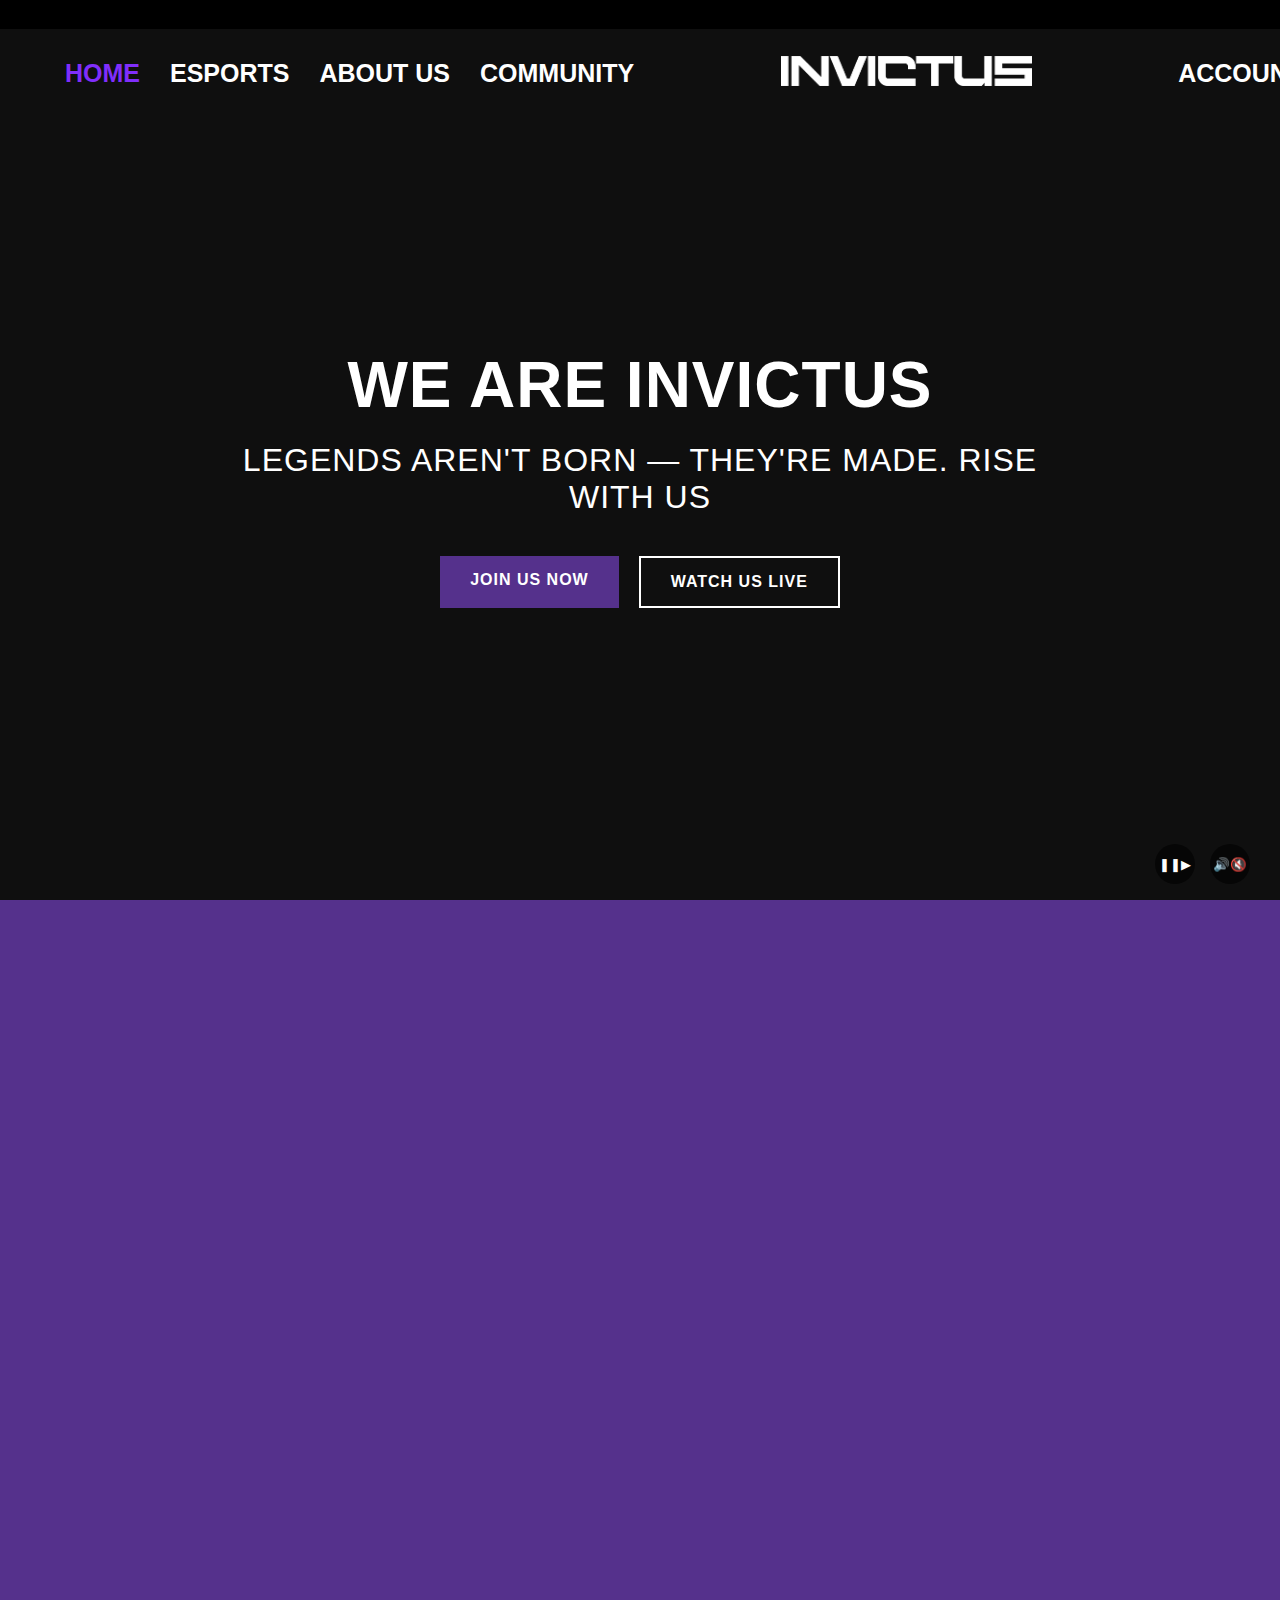
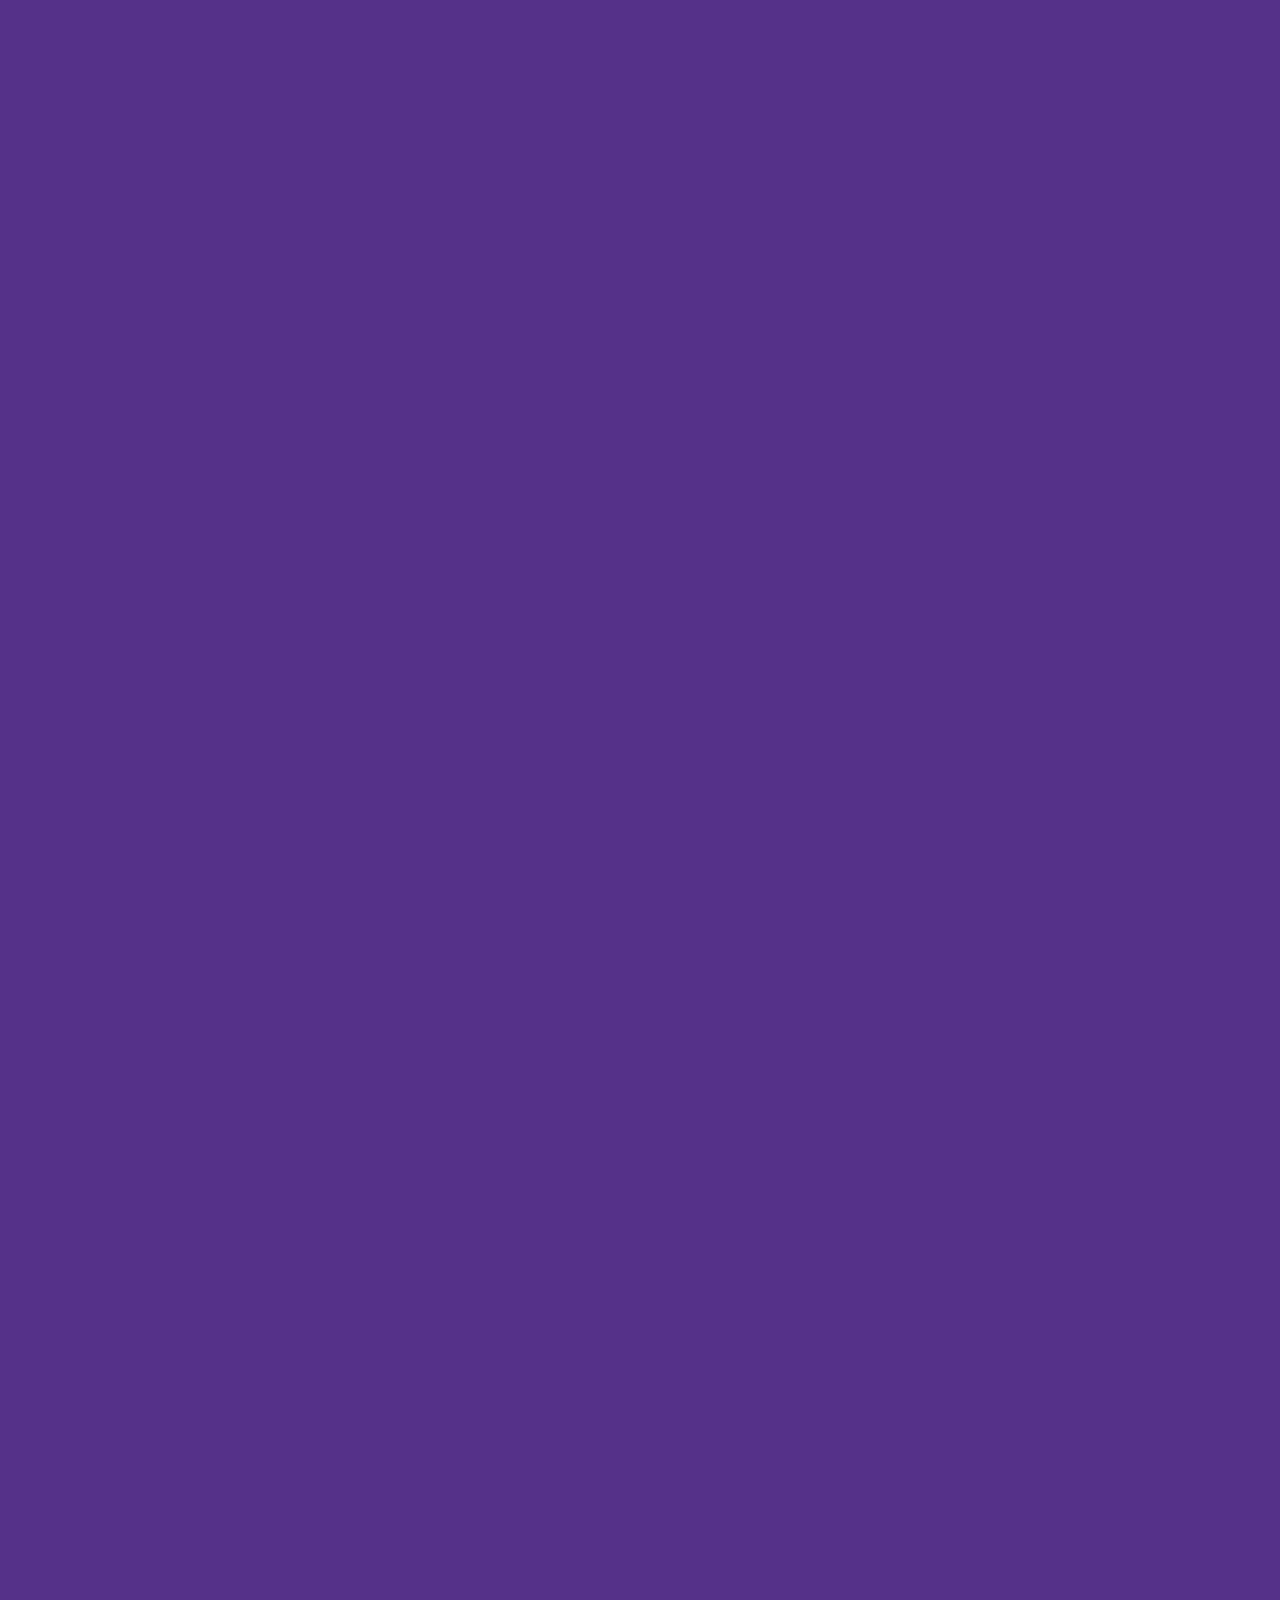
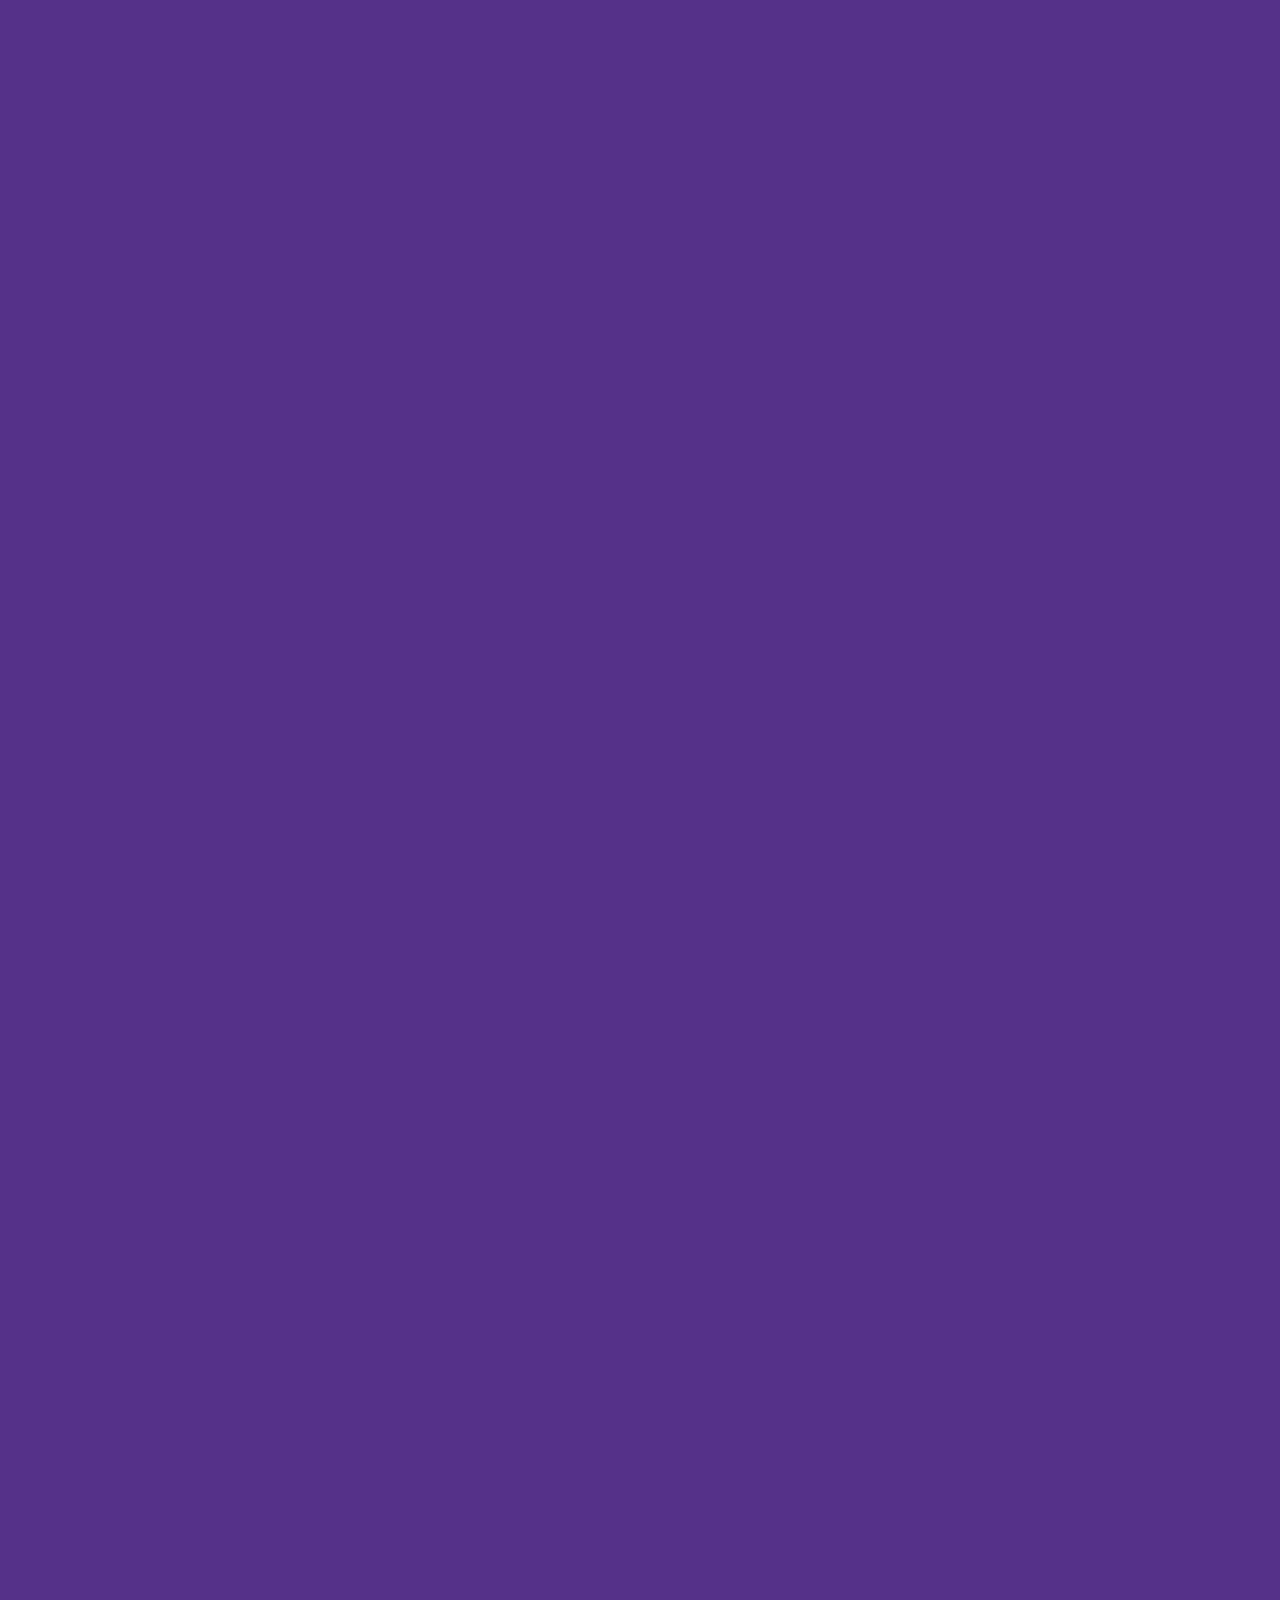
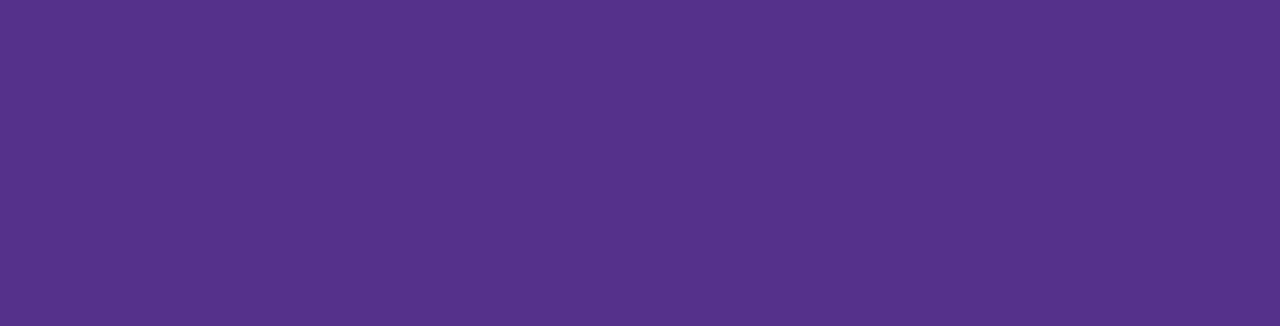
==== src/pages/index.html @ 01894f2b "Update -" ====
<!DOCTYPE html>
<html lang="en">

<head>
    <meta charset="UTF-8">
    <meta name="viewport" content="width=device-width, initial-scale=1.0">
    <title>Invictus | Esports Organization</title>
    <link rel="stylesheet" href="/src/css/variables.css">
    <link rel="stylesheet" href="/src/css/styles.css">
    <link rel="stylesheet" href="/src/css/home-styles.css">
</head>

<body>

    <!-- Navbar section -->

     <!-- Navbar Top Info bar -->
    <div class="navbar-info-bar"></div>

    <!-- Navbar Main Section -->
    <div class="navbar-main">

        <!-- Navbar Left section -->
        <div class="navbar-left">
         <ul class="navlinks">
            <li><a href="#" class="active">HOME</a></li>
            <li><a href="#">EsportS</a></li>
            <li><a href="#">ABOUT US</a></li>
            <li><a href="#">Community</a></li>
         </ul>
        </div>


        <!-- Navbar Center section -->
        <div class="navbar-center">
            <a href="/" class="logo">
                <img src="/public/img/logo_igm.png">
            </a>

        </div>


        <!-- Navbar Right section -->
        <div class="navbar-right">
         <ul class="navlinks">
            <li><a href="#">Account</a></li>
            <li><a href="#">Cart</a></li>
            <li>
                <a href="#" class="reg-selector">
                    INT
                    <img src="/public/icons/arrow_menu_ICN.png" alt="Region Selector" class="dropdown-icon">
                </a>
            </li>
         </ul>
        </div>


    </div>
    
    <!-- Video Player Section -->
    <div class="video-player-background">

        <div class="video-container">
            <video id="home-video" autoplay loop playsinline muted>
                <source src="/public/video/placeholder_vid.mp4" type="video/mp4">
            </video>
        </div>

        <div class="video-overlay">
            <div class="video-content">
                <h1 class="home-video-title">WE ARE INVICTUS</h1>
                <div class="home-video-subtitle">LEGENDS AREN'T BORN — THEY'RE MADE. RISE WITH US</div>
                <div class="home-video-buttons">
                    <a href="#teams" class="btn btn-primary">JOIN US NOW</a>
                    <a href="#events" class="btn btn-secondary">WATCH US LIVE</a>
                </div>
            </div>
        </div>

        <div class="video-controls">
            <button id="play-pause-btn" class="control-btn" aria-label="Play/Pause">
                <span class="pause-icon">❚❚</span>
                <span class="play-icon">▶</span>
            </button>
            <button id="mute-btn" class="control-btn" aria-label="Mute/Unmute">
                <span class="unmute-icon">🔊</span>
                <span class="mute-icon">🔇</span>
            </button>
        </div>
        
    </div>
    
    <!-- Main Content Section -->
    <div class="main-content">
        <!-- Content will go here -->


        <!-- News - Upcoming match - Articles -->
        <div class="article-cards-section">
            <div class="article-cards-container">

            <div class="article-card">

            </div>

            <div class="article-card">
                
            </div>

            <div class="article-card">
                
            </div>


            </div>
        </div>

        <!--Content Carousel - home page-->
        <section class="content-carousel-section">
            <div class="carousel-header">
                <h2 class="carousel-title">
                    <span class="title-normal">WE WILL</span>
                    <span class="title-accent">ENTERTAIN</span>
                    <span class="title-normal">YOU</span>
                </h2>
                
                <div class="carousel-controls">
                    <div class="carousel-text">WATCH OUR LATEST CONTENT</div>
                    <a href="https://youtube.com/channel/your-channel-id" target="_blank" class="youtube-btn">WATCH ALL</a>
                </div>
            </div>
            
            <div class="carousel-container">
                <button class="carousel-arrow prev-arrow">
                    <span class="arrow-icon">❮</span>
                </button>
                
                <div class="carousel-wrap">
                    <div class="carousel-track">
                        <!-- Video card 1 -->
                        <div class="video-card">
                            <a href="https://youtube.com/watch?v=video-id-1" target="_blank" class="video-link">
                                <img src="/public/img/placeholder_thumb_img.png" alt="Video thumbnail" class="thumbnail-img">
                            </a>
                        </div>
                        
                        <!-- Video card 2 -->
                        <div class="video-card">
                            <a href="https://youtube.com/watch?v=video-id-2" target="_blank" class="video-link">
                                <img src="/public/img/placeholder_thumb_img.png" alt="Video thumbnail" class="thumbnail-img">
                            </a>
                        </div>
                        
                        <!-- Video card 3 -->
                        <div class="video-card">
                            <a href="https://youtube.com/watch?v=video-id-3" target="_blank" class="video-link">
                                <img src="/public/img/placeholder_thumb_img.png" alt="Video thumbnail" class="thumbnail-img">
                            </a>
                        </div>
                        
                        <!-- Additional hidden cards for carousel functionality -->
                        <div class="video-card">
                            <a href="https://youtube.com/watch?v=video-id-4" target="_blank" class="video-link">
                                <img src="/public/img/placeholder_thumb_img.png" alt="Video thumbnail" class="thumbnail-img">
                            </a>
                        </div>
                        
                        <div class="video-card">
                            <a href="https://youtube.com/watch?v=video-id-5" target="_blank" class="video-link">
                                <img src="/public/img/placeholder_thumb_img.png" alt="Video thumbnail" class="thumbnail-img">
                            </a>
                        </div>

                        <div class="video-card">
                            <a href="https://youtube.com/watch?v=video-id-5" target="_blank" class="video-link">
                                <img src="/public/img/placeholder_thumb_img.png" alt="Video thumbnail" class="thumbnail-img">
                            </a>
                        </div>

                        <div class="video-card">
                            <a href="https://youtube.com/watch?v=video-id-5" target="_blank" class="video-link">
                                <img src="/public/img/placeholder_thumb_img.png" alt="Video thumbnail" class="thumbnail-img">
                            </a>
                        </div>

                    </div>
                </div>
                
                <button class="carousel-arrow next-arrow">
                    <span class="arrow-icon">❯</span>
                </button>
            </div>
        </section>
       

        <!--Our teams section of the Menu page-->
        <section class="teams-section">
            <!--Teams Header-->
            <div class="section-header">
                <h2 class="section-title">OUR TEAMS</span></h2>
                <div class="section-subtitle">LEARN MORE ABOUT OUR SQUADS</div>
            </div>
        
            <!--Teams Container-->
            <div class="teams-container">
                <!--Teams Card for team 1-->
                <div class="team-card">
                    <img src="/public/img/team_card_img.png" alt="Valorant Team" class="team-img">
                    <div class="team-link-container">
                        <a href="#" class="team-link">VALORANT</a>
                    </div>
                </div>
                
                <!-- Team Card 2 -->
                <div class="team-card">
                    <img src="/public/img/team_card_img.png" alt="League of Legends Team" class="team-img">
                    <div class="team-link-container">
                        <a href="#" class="team-link">LEAGUE OF LEGENDS</a>
                    </div>
                </div>
                
                <!-- Team Card 3 -->
                <div class="team-card">
                    <img src="/public/img/team_card_img.png" alt="Counter-Strike Team" class="team-img">
                    <div class="team-link-container">
                        <a href="#" class="team-link">COUNTER-STRIKE</a>
                    </div>
                </div>
            </div>
        </section>

           
            <!--CTA Section-->
            <div class="cta-div">
                <section class="cta-section">
                    <div class="cta-container">
                        <div class="cta-content">
                            <h2 class="cta-title">JOIN OUR JOURNEY<br>BECOME A PARTNER</h2>
                            <a href="/contact" class="cta-btn">LET'S CONNECT <span class="cta-arrow-icon">»</span></a>
                        </div>
                    </div>
                </section>
            </div>
        </div>

    </div>

 
   

    <script src="/src/js/main.js"></script>
</body>

</html>
---- src/css/variables.css ----
:root {
    
    /*Color Palette*/

    --color-primary: #55318C;
    --color-White: #FFFFFF; 
    --color-Dark: #262626;
    
    /* Font Families*/

    --font-heading: 'Industry', sans-serif;
    --font-subtitle: 'Bebas Neue', sans-serif;
    --font-body: 'SF Pro', sans-serif; 
    --font-headingItalic: 'Industry Black Italic', sans-serif;
}

/* Font Face Declarations for GitHub Pages */ 
@font-face {
    font-family: 'Industry';
    /* Remove the leading slash and adjust the path for GitHub Pages */
    src: url('../fonts/IndustryTest-Black.otf') format('opentype');
    font-weight: 900;
    font-style: normal;
    font-display: swap;    
}

@font-face{
    font-family: 'Industry Black Italic';
    src: url('/public/fonts/IndustryTest-BlackItalic.otf') format('opentype');
    font-weight: 900;
    font-style: normal;
    font-display: swap;
    
}

@font-face {
    font-family: 'Bebas Neue';
    /* Remove the leading slash and adjust the path for GitHub Pages */
    src: url('../fonts/BebasNeue-Regular.ttf') format('truetype');
    font-weight: normal;
    font-style: normal;
    font-display: swap;
}

@font-face {
    font-family: 'SF Pro';
    /* Remove the leading slash and adjust the path for GitHub Pages */
    src: url('../fonts/SF-Pro.ttf') format('truetype');
    font-weight: normal;
    font-style: normal;
    font-display: swap;
}
---- src/css/styles.css ----
/*Import Variables*/
@import 'variables.css';


/*Typography styles*/ 

.heading {
    font-family: var(--font-heading);
    font-weight: 900; /* Black */
  }
  
  .subtitle {
    font-family: var(--font-subtitle);
    font-weight: normal;
  }
  
  .body-text {
    font-family: var(--font-body);
    font-weight: normal;
  }
  
  /* You can add more specific classes as needed */
  h1, h2 {
    font-family: var(--font-heading);
    font-weight: 900;
  }
  
  h3, h4, h5 {
    font-family: var(--font-subtitle);
    font-weight: normal;
  }
  
  p, li, a {
    font-family: var(--font-body);
    font-weight: normal;
  }
---- src/css/home-styles.css ----
/* Home Page Styles for your original HTML structure */

html, body {
    margin: 0;
    padding: 0;
    width: 100%;
    height: 100%;
    overflow-x: hidden; /* Prevent horizontal scrolling */
}

body {
    background-color: var(--color-primary); /* #55318C */
    position: relative;
}

/* Navbar */
.navbar-main {
    width: 100%;
    height: 88px;
    position: absolute;
    top: 29px;
    left: 0;
    display: flex;
    justify-content: space-between;
    align-items: center;
    padding: 0 50px;
    z-index: 3;
    background-color: transparent;
    box-sizing: border-box; /* Include padding in width calculation */
}

.navbar-info-bar {
    width: 100%;
    height: 29px;
    background-color: #000000;
    position: absolute;
    top: 0;
    left: 0;
    z-index: 2;
}

/* Adjust flex layout to create specific spacing */
.navbar-left {
    flex: 0 0 auto;
    margin-right: 230px; /* Space between left and center */
}

.navbar-center {
    flex: 0 0 auto;
}

.navbar-right {
    flex: 0 0 auto;
    margin-left: 382px; /* Space between center and right */
}

.navbar-center img {
    width: 314px;
    height: 30px;
    object-fit: contain;
}

.navlinks {
    display: flex;
    list-style: none;
    padding: 0;
    margin: 0;
}

.navbar-left .navlinks {
    justify-content: flex-start;
}

.navbar-right .navlinks {
    justify-content: flex-end;
}

.navlinks li {
    margin: 0 15px;
}

.navlinks a {
    color: white;
    text-decoration: none;
    font-family: var(--font-heading);
    font-weight: 900;
    font-size: 25px; /* Setting the font size to 25px as specified */
    text-transform: uppercase;
    transition: color 0.3s ease;
}

.navlinks a:hover,
.navlinks a.active {
    color: #802EFC;
}

.reg-selector {
    display: flex;
    align-items: center;
}

.dropdown-icon {
    height: 12px;
    margin-left: 5px;
}

/* Video Player */
.video-player-background {
    width: 100%;
    height: 914px;
    background-color: #1E1E1E;
    position: absolute;
    top: 0;
    left: 0;
    z-index: 1;
    box-sizing: border-box; /* Ensure no extra width is added */
}

.video-container{
    position: relative;
    width: 100%;
    height: 100%;
    overflow: hidden;
}

.video-overlay{
    position: absolute;
    top: 0;
    left: 0;
    width: 100%;
    height: 100%;
    display: flex;
    align-items: center;
    justify-content: center;
    background-color: rgba(0, 0,0, 0.5);
}

.video-content{
    text-align: center;
    color: white;
    max-width: 800px;
    padding: 0 20px;
}

#home-video{
    width: 100%;
    height: 100%;
    object-fit: cover;
    position: absolute;
    top: 0;
    left: 0;
}

.home-video-title{
    font-family: var(--font-heading);
    font-weight: 900;
    font-size: 64px;
    margin-bottom: 20px;
    text-transform: uppercase;
    letter-spacing: 1px;
}

.home-video-subtitle {
    font-family: var(--font-subtitle);
    font-size: 32px;
    margin-bottom: 40px;
    text-transform: uppercase;
    letter-spacing: 1px;
}

.home-video-buttons {
    display: flex;
    justify-content: center;
    gap: 20px;
}

.btn {
    display: inline-block;
    padding: 15px 30px;
    font-family: var(--font-heading);
    font-weight: 900;
    text-transform: uppercase;
    text-decoration: none;
    border: none;
    cursor: pointer;
    transition: all 0.3s ease;
    letter-spacing: 1px;
}

.btn-primary {
    background-color: var(--color-primary);
    color: white;
}

.btn-primary:hover {
    background-color: #6b3fa8; /* Slightly darker shade of primary */
}

.btn-secondary {
    background-color: transparent;
    color: white;
    border: 2px solid white;
}

.btn-secondary:hover {
    background-color: rgba(255, 255, 255, 0.1);
}

.video-controls {
    position: absolute;
    bottom: 30px;
    right: 30px;
    display: flex;
    gap: 15px;
}

.control-btn {
    background-color: rgba(0, 0, 0, 0.6);
    border: none;
    color: white;
    width: 40px;
    height: 40px;
    border-radius: 50%;
    cursor: pointer;
    display: flex;
    align-items: center;
    justify-content: center;
    transition: background-color 0.3s ease;
}

.control-btn:hover {
    background-color: rgba(0, 0, 0, 0.8);
}

/* Hide/show play/pause icons based on video state */
#home-video.paused + .video-overlay + .video-controls #play-pause-btn .pause-icon {
    display: none;
}

#home-video:not(.paused) + .video-overlay + .video-controls #play-pause-btn .play-icon {
    display: none;
}

/* Hide/show mute/unmute icons based on video state */
#home-video.muted + .video-overlay + .video-controls #mute-btn .unmute-icon {
    display: none;
}

#home-video:not(.muted) + .video-overlay + .video-controls #mute-btn .mute-icon {
    display: none;
}



/* Main content area */

.main-content {
    width: 100%;
    min-height: 4183px; /* 5126 - 914 - 29 */
    background-color: var(--color-primary);
    position: absolute;
    top: 943px; /* 914 + 29 */
    left: 0;
    box-sizing: border-box; /* Ensure no extra width is added */
}

.article-cards-section{
 width: 100%;
 padding: 60px 0;
 background-color: var(--color-primary);
 display: block;
 box-sizing: border-box;
}

.article-cards-container{
    max-width: 1800px; /* Slightly reduced to ensure fit on most screens */
    margin: 0 auto;
    padding: 0 35px;
    display: flex !important; /* Force flex display */
    flex-direction: row !important; /* Force horizontal layout */
    flex-wrap: nowrap !important; /* Prevent wrapping to new line */
    justify-content: center;
    gap: 25px;
    box-sizing: border-box;
}

/* Article cards */
.article-card{
    width: 571px;
    height: 736px;
    background-color: #d9d9d9;
    border-radius: 10px;
    box-shadow: 0 4px 8px rgba(0,0,0,0.2);
    transition: transform 0.3s ease;
    flex: 0 0 auto; /* Don't grow, don't shrink, use auto basis */
    box-sizing: border-box;
}

.article-card:hover{
    transform: translateY(-5px);
}


/* Updated CSS to ensure all three cards are fully visible with proper gaps */

/* Main carousel section */
.content-carousel-section {
    width: 100%;
    height: auto;
    background-color: #1E1E1E;
    padding: 60px 0 82px;
    box-sizing: border-box;
    margin-top: 60px;
    position: relative;
    overflow: hidden; /* Prevent horizontal scrollbar */

}

/* Carousel Header */
.carousel-header {
    max-width: 1920px;
    margin: 0 auto;
    padding: 0 35px;
    position: relative;
}

.carousel-title {
    font-family: var(--font-heading);
    font-weight: 900;
    font-size: 65px;
    line-height: 1.1;
    text-align: center;
    text-transform: uppercase;
    margin-bottom: 70px; /* Increased spacing below title */
    letter-spacing: 2px;
    position: relative;
}

.title-normal {
    color: white;
}

.title-accent {
    color: #8738FF; /* Purple accent color */
}

.carousel-controls {
    display: flex;
    justify-content: space-between;
    align-items: center;
    margin-bottom: 30px;
    position: relative;
}

.carousel-text {
    font-family: var(--font-heading);
    font-weight: 700;
    font-size: 25px;
    color: white;
    text-transform: uppercase;
    position: absolute;
    left: 20px;
    top: 0;
    display: inline-block;
}

.carousel-text::after {
    content: "";
    position: absolute;
    bottom: 2px;
    left: 400px;
    width: 900px;
    height: 2px;
    background-color: white;
}

.youtube-btn {
    background-color: #E31937;
    color: white;
    font-family: var(--font-heading);
    font-weight: 900;
    font-size: 18px;
    text-transform: uppercase;
    text-decoration: none;
    padding: 15px 30px;
    border: none;
    cursor: pointer;
    transition: background-color 0.3s ease;
    position: absolute;
    right: auto; /* Override the right property */
    left: 1400px;
    top: -22px;
    width: fit-content; /* Prevent stretching */
}

.youtube-btn:hover {
    background-color: #c1152f;
}

.filter-container {
    position: absolute;
    left: 59px;
    top: 68px;
}

.filter-btn {
    background-color: white;
    color: black;
    font-family: var(--font-heading);
    font-weight: 700;
    font-size: 16px;
    padding: 10px 20px;
    border: none;
    border-radius: 5px;
    cursor: pointer;
    display: flex;
    align-items: center;
    gap: 5px;
}

.filter-icon {
    font-size: 12px;
}

/* Container with exact width calculation for three full cards */
.carousel-container {
    position: relative;
    width: 100%;
    max-width: 1920px; 
    margin: 0 auto;
    display: flex;
    align-items: center;
    justify-content: center; /* Center the track in the container */
    margin-top: 60px;
    padding: 0 82px;
    box-sizing: border-box;
}

/* Track with exact width for three cards plus gaps */
.carousel-track {
    display: flex;
    transition: transform 0.5s ease;
    gap: 35px; /* Exact 35px gap between cards */
    width: calc(754px * 3 + 35px * 2); /* Three full cards + two gaps */
    box-sizing: border-box;
    position: relative;
}

.carousel-wrap {
    position: relative;
    width: calc(754px * 3 + 35px * 2); /* Exactly 3 cards + 2 gaps */
    margin: 0 auto;
    overflow: hidden; /* Double protection for hiding overflow */
}

/* Card exact dimensions */
.video-card {
    width: 754px;
    height: 425px;
    flex: 0 0 auto; /* Don't grow or shrink */
    border-radius: 5px;
    overflow: hidden;
    position: relative;
    margin: 0;
    box-sizing: border-box;
    background-color: #222; /* Dark background for empty space */
    display: flex;
    align-items: center;
    justify-content: center;
}

.video-link {
    display: block;
    width: 100%;
    height: 100%;
    display: flex;
    align-items: center;
    justify-content: center;
}

/* Full-size thumbnails */
.thumbnail-img {
    max-width: 100%;
    max-height: 100%;
    width: auto;
    height: auto;
    object-fit: scale-down; /* Scale down to fit but never scale up */
    border-radius: 5px;
}

/* Position arrows at the edges */
.carousel-arrow {
    position: absolute;
    top: 50%;
    transform: translateY(-50%);
    width: 50px;
    height: 50px;
    background-color: #8738FF;
    color: white;
    border: none;
    border-radius: 0;
    font-size: 24px;
    display: flex;
    align-items: center;
    justify-content: center;
    cursor: pointer;
    z-index: 10;
    transition: background-color 0.3s ease;
    padding: 0;
}

.carousel-arrow:hover {
    background-color: #6b20d4;
}

.prev-arrow {
    left: 0;
}

.next-arrow {
    right: 0;
}

.arrow-icon {
    line-height: 1;
}


/*Team section*/
.teams-section {
    width: 100%;
    padding: 80px 0;
    background-color: var(--color-primary);
    display: block;
    box-sizing: border-box;
}

.section-header {
    text-align: center;
    margin-bottom: 60px;
}

.section-title {
    font-family: var(--font-heading);
    font-weight: 900;
    font-size: 65px;
    text-transform: uppercase;
    color: white; /* Ensure title is white, not black */
    letter-spacing: 2px;
    margin-bottom: 10px; /* Add space between title and subtitle */
}

.section-subtitle {
    font-family: var(--font-subtitle);
    font-size: 32px;
    color: white;
    text-transform: uppercase;
    letter-spacing: 1px;
}

.title-accent {
    color: #8738FF;
}

.teams-container {
    max-width: 1800px;
    margin: 0 auto;
    padding: 0 35px;
    display: flex;
    flex-direction: row;
    flex-wrap: nowrap;
    justify-content: center;
    gap: 25px;
    box-sizing: border-box;
}

/*teams cards*/ 
.team-card {
    width: 571px;
    height: 736px;
    background-color: #1E1E1E;
    border-radius: 10px;
    box-shadow: 0 4px 8px rgba(0,0,0,0.2);
    transition: transform 0.3s ease;
    flex: 0 0 auto;
    box-sizing: border-box;
    overflow: hidden;
    position: relative; /* Important for positioning the link container */
}

.team-img {
    width: 100%;
    height: 100%;
    object-fit: cover;
    transition: transform 0.5s ease;
}

.team-card:hover .team-img {
    transform: scale(1.05);
}

.team-link-container {
    position: absolute;
    bottom: 0;
    left: 0;
    width: 100%;
    background-color: rgba(0, 0, 0, 0.7);
    padding: 15px 0;
    text-align: center;
}

.team-link {
    display: inline-block;
    font-family: var(--font-headingItalic);
    font-weight: 900;
    font-size: 24px; /* Increased font size for better visibility */
    text-transform: uppercase;
    color: white;
    text-decoration: none;
    padding: 10px 20px;
    transition: all 0.2s ease;
}

.team-link:hover {
    color: #8738FF;
}


/* Call to Action Section */
/* Call to Action Section */

.cta-div {
    width: 100%;
    margin-top: 80px;
    position: relative;
}

.cta-section {
    width: 100%;
    background: linear-gradient(to right, #1E1E1E 50%, var(--color-primary) 50%);
    padding: 0;
    position: relative;
    overflow: hidden;
    height: 243px; /* Set exact height */
}

.cta-container {
    max-width: 1920px;
    margin: 0 auto;
    display: flex;
    justify-content: flex-start;
    align-items: center;
    padding: 0 0 0 250px;
    box-sizing: border-box;
    height: 100%;
}

.cta-content {
    width: 483px; /* Half of 966px */
    height: 100%;
    background-color: #1E1E1E;
    display: flex;
    flex-direction: column;
    align-items: center;
    justify-content: center;
    position: relative;
    padding: 0;
}

.cta-title {
    font-family: var(--font-heading);
    font-weight: 900;
    font-size: 42px; /* Reduced size */
    color: white;
    text-align: center;
    margin-bottom: 20px; /* Reduced margin */
    text-transform: uppercase;
    line-height: 1.2;
}

.cta-btn {
    display: inline-flex;
    align-items: center;
    justify-content: center;
    padding: 12px 30px;
    background-color: #8738FF;
    color: white;
    text-decoration: none;
    font-family: var(--font-heading);
    font-weight: 700;
    font-size: 16px;
    text-transform: uppercase;
    transition: all 0.3s ease;
    border: none;
    cursor: pointer;
}

.cta-btn:hover {
    background-color: #6b20d4;
}

.cta-arrow-icon {
    display: inline-block;
    margin-left: 10px;
    font-weight: bold;
}


/* Footer Section */



/* Responsive UI Adjustments */ 
@media (max-width: 1920px) {
    .carousel-track {
        width: calc(100% - 100px); /* Adjust for smaller screens */
    }
    
    .video-card {
        width: calc((100% - 70px) / 3); /* 3 cards with 2 gaps of 35px */
        height: auto;
        aspect-ratio: 754/425; /* Maintain aspect ratio */
    }

    .carousel-title {
        font-size: 100px;
    }
}



@media (max-width: 1800px) {

    .article-card {
        width: 500px;
        height: 650px;
    }

    .team-card {
        width: 500px;
        height: 650px;
    }
}



@media (max-width: 1600px) {
    .navbar-left {
        margin-right: 100px;
    }
    
    .navbar-right {
        margin-left: 100px;
    }

    .article-card {
        width: 450px;
        height: 600px;
    }

    .carousel-title{
        font-size: 50px;
    }

    .carousel-track {
        width: calc(754px + 200px); /* One full card + partial second card */
    }
    
    .video-card {
        width: 700px; /* Slightly smaller on smaller screens */
        height: 394px; /* Maintain aspect ratio */
    }

    .team-card {
        width: 450px;
        height: 600px;
    }
    
    .section-title {
        font-size: 55px;
    }
}

@media (max-width: 1400px) {
    .article-cards-container {
        overflow-x: auto;
        justify-content: flex-start !important;
        padding-bottom: 20px;
    }
    
    .article-card {
        flex: 0 0 auto;
        width: 400px;
        height: 580px;
    }

    .teams-container {
        overflow-x: auto;
        justify-content: flex-start;
        padding-bottom: 20px;
    }
    
    .team-card {
        width: 400px;
        height: 520px;
    }
}

@media (max-width: 1200px) {
    .navbar-main {
        padding: 0 20px;
    }
    
    .navbar-left {
        margin-right: 50px;
    }
    
    .navbar-right {
        margin-left: 50px;
    }

    .navlinks a {
        font-size: 20px;
    }

    .article-card {
        height: 550px;
    }

    .carousel-title{
        font-size: 40px;
    }

    .carousel-text{
        font-size: 40px;
    }

    .carousel-text::after{
        width: 300px;
    }

    .carousel-track {
        width: calc(100% - 60px);
        overflow-x: visible;
    }

    .video-card {
        width: calc((100% - 35px) / 2); /* 2 cards with 1 gap */
    }

    .carousel-wrap {
        max-width: calc(754px * 2 + 35px); /* 2 cards on medium screens */
    }

    .team-card {
        height: 480px;
    }
    
    .section-title {
        font-size: 45px;
    }

    .cta-content {
        width: 400px;
    }
    
    .cta-title {
        font-size: 32px;
    }
}

@media (max-width: 992px) {
    .navlinks li {
        margin: 0 10px;
    }
    
    .navbar-left {
        margin-right: 30px;
    }
    
    .navbar-right {
        margin-left: 30px;
    }
    
    .navbar-center img {
        width: 200px;
    }

    .article-card {
        width: 350px;
        height: 500px;
    }

    .team-card {
        width: 350px;
        height: 450px;
    }

    .cta-section {
        background: #1E1E1E;
    }
    
    .cta-content {
        width: 100%;
        max-width: 500px;
        margin: 0 auto;
    }
}

@media (max-width: 768px) {
    /* Mobile menu styles */
    .navbar-main {
        flex-direction: column;
        height: auto;
    }
    
    .navbar-left, .navbar-right {
        margin: 10px 0;
    }
    
    /* Video content */
    .home-video-title {
        font-size: 40px;
    }
    
    .home-video-subtitle {
        font-size: 24px;
    }
    
    .btn {
        padding: 12px 24px;
    }
    
    .home-video-buttons {
        flex-direction: column;
        gap: 15px;
    }
    
    /* Article cards - switch to vertical layout ONLY at this small size */
    .article-cards-container {
        flex-direction: column !important;
        align-items: center;
        overflow-x: visible;
    }
    
    .article-card {
        width: 90%;
        max-width: 500px;
        height: 500px;
        margin-bottom: 30px;
    }

    .content-carousel-section{
        height: auto;
        padding: 40px 0;
    }

    .carousel-control{
        flex-direction: column;
        align-items: flex-start;
        gap: 20px;
    }

    .carousel-title{
        font-size: 32px;
    }

    .carousel-text::after{
        width: 250px;
    }

    .carousel-track {
        flex-direction: column;
        gap: 20px;
        width: 100%;
    }

    .teams-container {
        flex-direction: column;
        align-items: center;
        overflow-x: visible;
    }
    
    .team-card {
        width: 90%;
        max-width: 500px;
        height: 500px;
        margin-bottom: 30px;
    }
    
    .section-title {
        font-size: 40px;
    }

    .cta-title {
        font-size: 28px;
    }
    
    .cta-btn{
        padding: 12px 24px;
        font-size: 16px;
    }
 
}

@media (max-width: 480px) {
    .home-video-title {
        font-size: 32px;
    }
    
    .home-video-subtitle {
        font-size: 18px;
        margin-bottom: 30px;
    }
    
    .article-card {
        height: 400px;
    }

    .cta-title {
        font-size: 24px;
    }
}
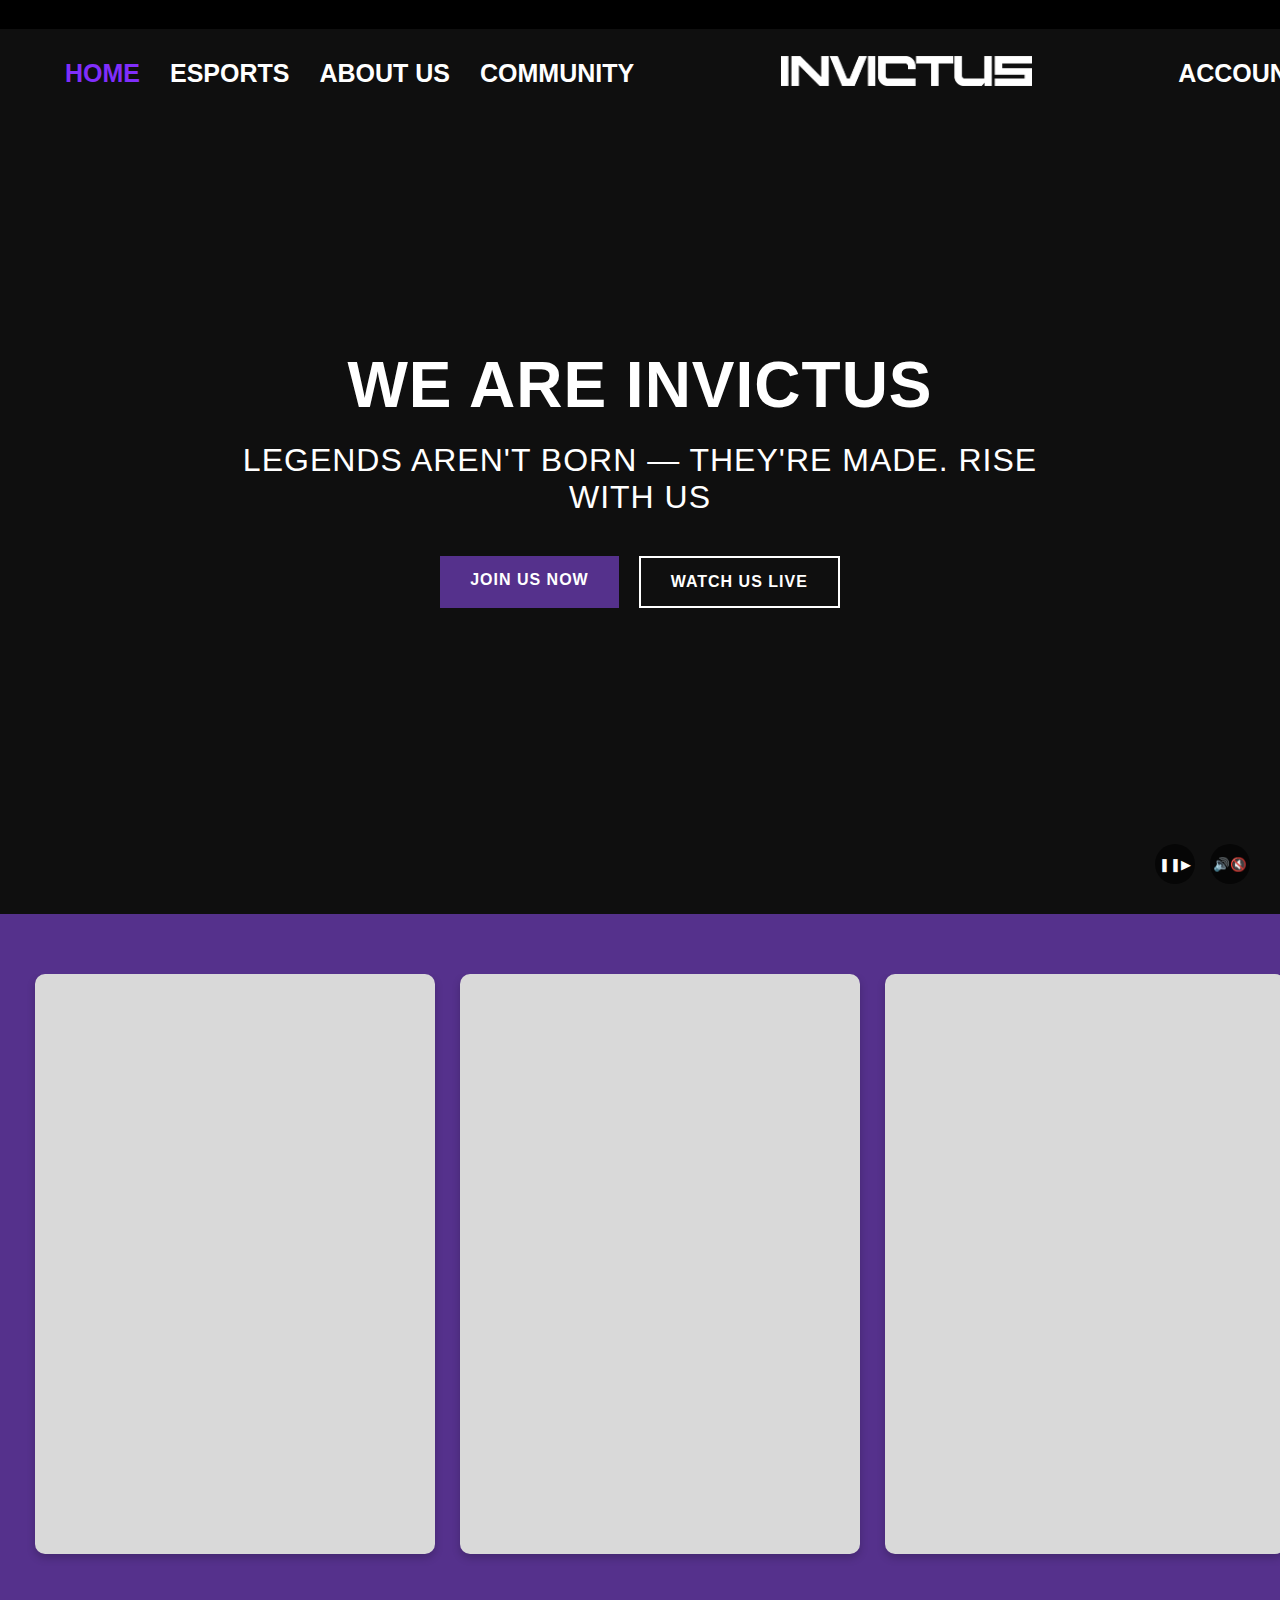
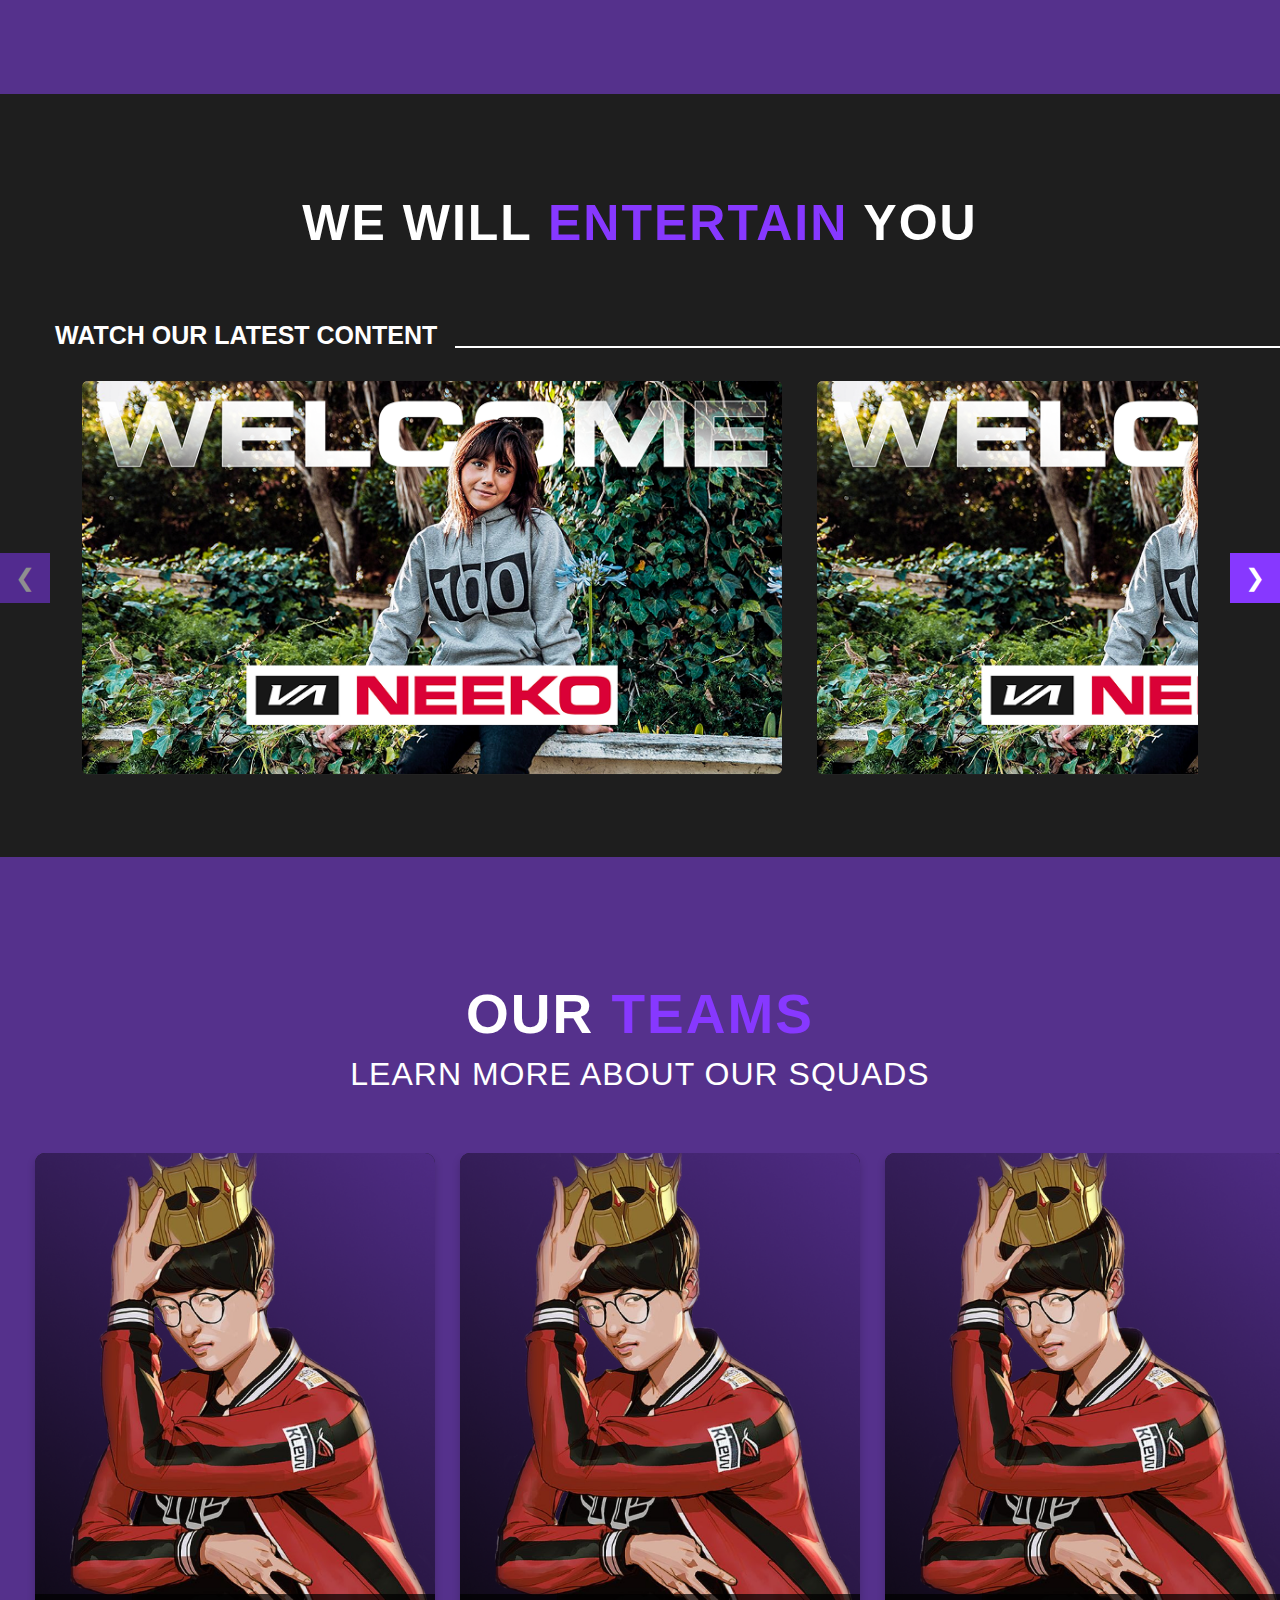
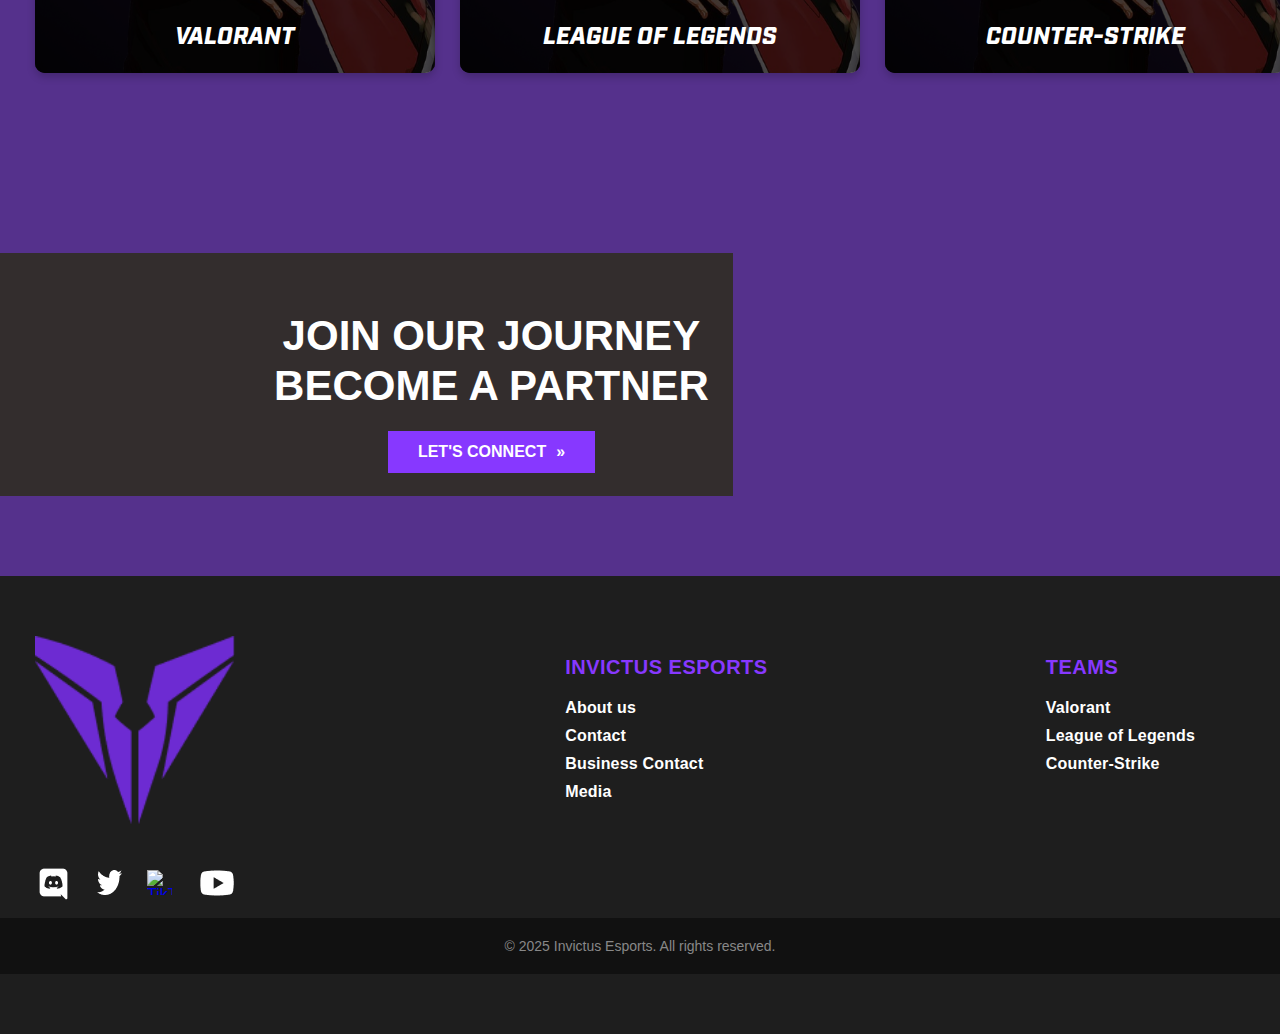
==== commit 9d5edd94: "Update - Draft Home page comp" ====
--- a/src/pages/index.html
+++ b/src/pages/index.html
@@ -92,9 +92,6 @@
     
     <!-- Main Content Section -->
     <div class="main-content">
-        <!-- Content will go here -->
-
-
         <!-- News - Upcoming match - Articles -->
         <div class="article-cards-section">
             <div class="article-cards-container">
@@ -197,7 +194,7 @@
         <section class="teams-section">
             <!--Teams Header-->
             <div class="section-header">
-                <h2 class="section-title">OUR TEAMS</span></h2>
+                <h2 class="section-title">OUR <span class="title-accent">TEAMS</span></h2>
                 <div class="section-subtitle">LEARN MORE ABOUT OUR SQUADS</div>
             </div>
         
@@ -229,24 +226,71 @@
             </div>
         </section>
 
-           
-            <!--CTA Section-->
-            <div class="cta-div">
-                <section class="cta-section">
-                    <div class="cta-container">
-                        <div class="cta-content">
-                            <h2 class="cta-title">JOIN OUR JOURNEY<br>BECOME A PARTNER</h2>
-                            <a href="/contact" class="cta-btn">LET'S CONNECT <span class="cta-arrow-icon">»</span></a>
-                        </div>
-                    </div>
-                </section>
-            </div>
-        </div>
-
+        <!--CTA Section-->
+        <div class="cta-div">
+            <section class="cta-section">
+                <div class="cta-container">
+                    <div class="cta-content">
+                        <h2 class="cta-title">JOIN OUR JOURNEY<br>BECOME A PARTNER</h2>
+                        <a href="/contact" class="cta-btn">LET'S CONNECT <span class="cta-arrow-icon">»</span></a>
+                    </div>
+                </div>
+            </section>
+        </div>
     </div>
 
- 
-   
+    <!-- Footer Section - OUTSIDE of main-content -->
+    <footer class="footer">
+        <div class="footer-container">
+            <!--Logo and Social media-->
+            <div class="footer-logo">
+                <img src="/public/img/Logo_Icon_img.png" alt="Invictus Logo Icon">
+                <div class="social-icons">
+                    <a href="https://discord.gg/invictus" target="_blank" class="social-icon discord">
+                        <img src="/public/icons/discord_icn.png" alt="Discord">
+                    </a>
+
+                    <a href="https://x.com/InvictusHQ_" target="_blank" class="social-icon twitter">
+                        <img src="/public/icons/twitter_icn.png" alt="Twitter">
+                    </a>
+
+                    <a href="https://tiktok.com/@invictus" target="_blank" class="social-icon tiktok">
+                        <img src="/public/icons/tiktok_icn.png" alt="TikTok">
+                    </a>
+
+                    <a href="https://youtube.com/invictus" target="_blank" class="social-icon youtube">
+                        <img src="/public/icons/youtube_icn.png" alt="YouTube">
+                    </a>
+                </div>
+            </div>
+
+            <!-- Links Column 1 -->
+            <div class="footer-links">
+                <h3 class="footer-heading">INVICTUS ESPORTS</h3>
+                <ul>
+                    <li><a href="/about">About us</a></li>
+                    <li><a href="/contact">Contact</a></li>
+                    <li><a href="/business">Business Contact</a></li>
+                    <li><a href="/media">Media</a></li>
+                </ul>
+            </div>
+    
+            <!-- Links Column 2 -->
+            <div class="footer-links">
+                <h3 class="footer-heading">TEAMS</h3>
+                <ul>
+                    <li><a href="/teams/valorant">Valorant</a></li>
+                    <li><a href="/teams/lol">League of Legends</a></li>
+                    <li><a href="/teams/cs">Counter-Strike</a></li>
+                </ul>
+            </div>
+        </div>
+        
+        <!-- Copyright Section -->
+        <div class="footer-bottom">
+            <p class="copyright">© 2025 Invictus Esports. All rights reserved.</p>
+        </div>
+    </footer>
 
     <script src="/src/js/main.js"></script>
 </body>
--- a/src/css/variables.css
+++ b/src/css/variables.css
@@ -49,4 +49,12 @@
     font-weight: normal;
     font-style: normal;
     font-display: swap;
+}
+
+@font-face {
+    font-family: 'SF Pro Condensed';
+    src: url('/public/fonts/SF-Pro-Condensed-Bold.otf') format('opentype');
+    font-weight: 700;
+    font-style: normal;
+    font-display: swap;
 }--- a/src/css/home-styles.css
+++ b/src/css/home-styles.css
@@ -1,24 +1,54 @@
-/* Home Page Styles for your original HTML structure */
-
+/* ===== BASE STYLES ===== */
 html, body {
     margin: 0;
     padding: 0;
     width: 100%;
-    height: 100%;
+    min-height: 100vh;
     overflow-x: hidden; /* Prevent horizontal scrolling */
 }
 
 body {
     background-color: var(--color-primary); /* #55318C */
-    position: relative;
-}
-
-/* Navbar */
+    display: flex;
+    flex-direction: column;
+    position: relative;
+    font-family: var(--font-body);
+    color: white;
+}
+
+/* ===== LAYOUT & STRUCTURE ===== */
+.page-wrapper {
+    display: flex;
+    flex-direction: column;
+    min-height: 100vh;
+    position: relative; 
+}
+
+.page-content {
+    flex: 1; /* Expand to fill available space */
+    display: flex;
+    flex-direction: column;
+    position: relative;
+}
+
+/* ===== NAVIGATION ===== */
+/* Navbar Top Info Bar */
+.navbar-info-bar {
+    width: 100%;
+    height: 29px;
+    background-color: #000000;
+    position: absolute; /* Change back to absolute */
+    top: 0;
+    left: 0;
+    z-index: 2;
+}
+
+/* Navbar Main Section */
 .navbar-main {
     width: 100%;
     height: 88px;
-    position: absolute;
-    top: 29px;
+    position: absolute; /* Change back to absolute */
+    top: 29px; /* Position right after the info bar */
     left: 0;
     display: flex;
     justify-content: space-between;
@@ -26,20 +56,10 @@
     padding: 0 50px;
     z-index: 3;
     background-color: transparent;
-    box-sizing: border-box; /* Include padding in width calculation */
-}
-
-.navbar-info-bar {
-    width: 100%;
-    height: 29px;
-    background-color: #000000;
-    position: absolute;
-    top: 0;
-    left: 0;
-    z-index: 2;
-}
-
-/* Adjust flex layout to create specific spacing */
+    box-sizing: border-box;
+}
+
+/* Navbar Layout Adjustments */
 .navbar-left {
     flex: 0 0 auto;
     margin-right: 230px; /* Space between left and center */
@@ -54,12 +74,14 @@
     margin-left: 382px; /* Space between center and right */
 }
 
+/* Navbar Logo */
 .navbar-center img {
     width: 314px;
     height: 30px;
     object-fit: contain;
 }
 
+/* Navbar Links */
 .navlinks {
     display: flex;
     list-style: none;
@@ -84,7 +106,7 @@
     text-decoration: none;
     font-family: var(--font-heading);
     font-weight: 900;
-    font-size: 25px; /* Setting the font size to 25px as specified */
+    font-size: 25px;
     text-transform: uppercase;
     transition: color 0.3s ease;
 }
@@ -104,45 +126,44 @@
     margin-left: 5px;
 }
 
-/* Video Player */
+/* ===== VIDEO SECTION ===== */
 .video-player-background {
     width: 100%;
     height: 914px;
     background-color: #1E1E1E;
+    position: relative;
+    z-index: 1;
+    margin-top: 0; /* Ensure this starts at the top */
+    top: 0; /* This should start at the very top */
+}
+
+.video-container {
+    position: relative;
+    width: 100%;
+    height: 100%;
+    overflow: hidden;
+}
+
+.video-overlay {
     position: absolute;
     top: 0;
     left: 0;
-    z-index: 1;
-    box-sizing: border-box; /* Ensure no extra width is added */
-}
-
-.video-container{
-    position: relative;
     width: 100%;
     height: 100%;
-    overflow: hidden;
-}
-
-.video-overlay{
-    position: absolute;
-    top: 0;
-    left: 0;
-    width: 100%;
-    height: 100%;
     display: flex;
     align-items: center;
     justify-content: center;
-    background-color: rgba(0, 0,0, 0.5);
-}
-
-.video-content{
+    background-color: rgba(0, 0, 0, 0.5);
+}
+
+.video-content {
     text-align: center;
     color: white;
     max-width: 800px;
     padding: 0 20px;
 }
 
-#home-video{
+#home-video {
     width: 100%;
     height: 100%;
     object-fit: cover;
@@ -151,7 +172,7 @@
     left: 0;
 }
 
-.home-video-title{
+.home-video-title {
     font-family: var(--font-heading);
     font-weight: 900;
     font-size: 64px;
@@ -232,7 +253,7 @@
     background-color: rgba(0, 0, 0, 0.8);
 }
 
-/* Hide/show play/pause icons based on video state */
+/* Video control state indicators */
 #home-video.paused + .video-overlay + .video-controls #play-pause-btn .pause-icon {
     display: none;
 }
@@ -241,7 +262,6 @@
     display: none;
 }
 
-/* Hide/show mute/unmute icons based on video state */
 #home-video.muted + .video-overlay + .video-controls #mute-btn .unmute-icon {
     display: none;
 }
@@ -250,60 +270,52 @@
     display: none;
 }
 
-
-
-/* Main content area */
-
+/* ===== MAIN CONTENT AREA ===== */
 .main-content {
     width: 100%;
-    min-height: 4183px; /* 5126 - 914 - 29 */
     background-color: var(--color-primary);
-    position: absolute;
-    top: 943px; /* 914 + 29 */
-    left: 0;
-    box-sizing: border-box; /* Ensure no extra width is added */
-}
-
-.article-cards-section{
- width: 100%;
- padding: 60px 0;
- background-color: var(--color-primary);
- display: block;
- box-sizing: border-box;
-}
-
-.article-cards-container{
-    max-width: 1800px; /* Slightly reduced to ensure fit on most screens */
+    position: relative;
+    padding-bottom: 80px;
+    box-sizing: border-box;
+}
+
+/* ===== ARTICLE CARDS SECTION ===== */
+.article-cards-section {
+    width: 100%;
+    padding: 60px 0;
+    background-color: var(--color-primary);
+    display: block;
+    box-sizing: border-box;
+}
+
+.article-cards-container {
+    max-width: 1800px;
     margin: 0 auto;
     padding: 0 35px;
-    display: flex !important; /* Force flex display */
-    flex-direction: row !important; /* Force horizontal layout */
-    flex-wrap: nowrap !important; /* Prevent wrapping to new line */
+    display: flex;
+    flex-direction: row;
+    flex-wrap: nowrap;
     justify-content: center;
     gap: 25px;
     box-sizing: border-box;
 }
 
-/* Article cards */
-.article-card{
+.article-card {
     width: 571px;
     height: 736px;
     background-color: #d9d9d9;
     border-radius: 10px;
-    box-shadow: 0 4px 8px rgba(0,0,0,0.2);
+    box-shadow: 0 4px 8px rgba(0, 0, 0, 0.2);
     transition: transform 0.3s ease;
-    flex: 0 0 auto; /* Don't grow, don't shrink, use auto basis */
-    box-sizing: border-box;
-}
-
-.article-card:hover{
+    flex: 0 0 auto;
+    box-sizing: border-box;
+}
+
+.article-card:hover {
     transform: translateY(-5px);
 }
 
-
-/* Updated CSS to ensure all three cards are fully visible with proper gaps */
-
-/* Main carousel section */
+/* ===== CONTENT CAROUSEL SECTION ===== */
 .content-carousel-section {
     width: 100%;
     height: auto;
@@ -312,8 +324,7 @@
     box-sizing: border-box;
     margin-top: 60px;
     position: relative;
-    overflow: hidden; /* Prevent horizontal scrollbar */
-
+    overflow: hidden;
 }
 
 /* Carousel Header */
@@ -331,7 +342,7 @@
     line-height: 1.1;
     text-align: center;
     text-transform: uppercase;
-    margin-bottom: 70px; /* Increased spacing below title */
+    margin-bottom: 70px;
     letter-spacing: 2px;
     position: relative;
 }
@@ -341,7 +352,7 @@
 }
 
 .title-accent {
-    color: #8738FF; /* Purple accent color */
+    color: #8738FF;
 }
 
 .carousel-controls {
@@ -387,108 +398,80 @@
     cursor: pointer;
     transition: background-color 0.3s ease;
     position: absolute;
-    right: auto; /* Override the right property */
+    right: auto;
     left: 1400px;
     top: -22px;
-    width: fit-content; /* Prevent stretching */
+    width: fit-content;
 }
 
 .youtube-btn:hover {
     background-color: #c1152f;
 }
 
-.filter-container {
-    position: absolute;
-    left: 59px;
-    top: 68px;
-}
-
-.filter-btn {
-    background-color: white;
-    color: black;
-    font-family: var(--font-heading);
-    font-weight: 700;
-    font-size: 16px;
-    padding: 10px 20px;
-    border: none;
-    border-radius: 5px;
-    cursor: pointer;
-    display: flex;
-    align-items: center;
-    gap: 5px;
-}
-
-.filter-icon {
-    font-size: 12px;
-}
-
-/* Container with exact width calculation for three full cards */
+/* Carousel Layout */
 .carousel-container {
     position: relative;
     width: 100%;
-    max-width: 1920px; 
+    max-width: 1920px;
     margin: 0 auto;
     display: flex;
     align-items: center;
-    justify-content: center; /* Center the track in the container */
+    justify-content: center;
     margin-top: 60px;
     padding: 0 82px;
     box-sizing: border-box;
 }
 
-/* Track with exact width for three cards plus gaps */
 .carousel-track {
     display: flex;
     transition: transform 0.5s ease;
-    gap: 35px; /* Exact 35px gap between cards */
-    width: calc(754px * 3 + 35px * 2); /* Three full cards + two gaps */
+    gap: 35px;
+    width: calc(754px * 3 + 35px * 2);
     box-sizing: border-box;
     position: relative;
 }
 
 .carousel-wrap {
     position: relative;
-    width: calc(754px * 3 + 35px * 2); /* Exactly 3 cards + 2 gaps */
+    width: calc(754px * 3 + 35px * 2);
     margin: 0 auto;
-    overflow: hidden; /* Double protection for hiding overflow */
-}
-
-/* Card exact dimensions */
+    overflow: hidden;
+}
+
+/* Carousel Cards */
 .video-card {
     width: 754px;
     height: 425px;
-    flex: 0 0 auto; /* Don't grow or shrink */
+    flex: 0 0 auto;
     border-radius: 5px;
     overflow: hidden;
     position: relative;
     margin: 0;
     box-sizing: border-box;
-    background-color: #222; /* Dark background for empty space */
+    background-color: #222;
     display: flex;
     align-items: center;
     justify-content: center;
 }
 
 .video-link {
-    display: block;
+    display: flex;
     width: 100%;
     height: 100%;
-    display: flex;
     align-items: center;
     justify-content: center;
 }
 
-/* Full-size thumbnails */
 .thumbnail-img {
     max-width: 100%;
     max-height: 100%;
     width: auto;
     height: auto;
-    object-fit: scale-down; /* Scale down to fit but never scale up */
+    object-fit: scale-down;
     border-radius: 5px;
 }
 
-/* Position arrows at the edges */
+/* Carousel Navigation */
 .carousel-arrow {
     position: absolute;
     top: 50%;
@@ -525,8 +508,7 @@
     line-height: 1;
 }
 
-
-/*Team section*/
+/* ===== TEAMS SECTION ===== */
 .teams-section {
     width: 100%;
     padding: 80px 0;
@@ -545,9 +527,9 @@
     font-weight: 900;
     font-size: 65px;
     text-transform: uppercase;
-    color: white; /* Ensure title is white, not black */
+    color: white;
     letter-spacing: 2px;
-    margin-bottom: 10px; /* Add space between title and subtitle */
+    margin-bottom: 10px;
 }
 
 .section-subtitle {
@@ -556,10 +538,6 @@
     color: white;
     text-transform: uppercase;
     letter-spacing: 1px;
-}
-
-.title-accent {
-    color: #8738FF;
 }
 
 .teams-container {
@@ -574,18 +552,18 @@
     box-sizing: border-box;
 }
 
-/*teams cards*/ 
+/* Team Cards */
 .team-card {
     width: 571px;
     height: 736px;
     background-color: #1E1E1E;
     border-radius: 10px;
-    box-shadow: 0 4px 8px rgba(0,0,0,0.2);
+    box-shadow: 0 4px 8px rgba(0, 0, 0, 0.2);
     transition: transform 0.3s ease;
     flex: 0 0 auto;
     box-sizing: border-box;
     overflow: hidden;
-    position: relative; /* Important for positioning the link container */
+    position: relative;
 }
 
 .team-img {
@@ -613,7 +591,7 @@
     display: inline-block;
     font-family: var(--font-headingItalic);
     font-weight: 900;
-    font-size: 24px; /* Increased font size for better visibility */
+    font-size: 24px;
     text-transform: uppercase;
     color: white;
     text-decoration: none;
@@ -625,10 +603,7 @@
     color: #8738FF;
 }
 
-
-/* Call to Action Section */
-/* Call to Action Section */
-
+/* ===== CTA SECTION ===== */
 .cta-div {
     width: 100%;
     margin-top: 80px;
@@ -637,11 +612,11 @@
 
 .cta-section {
     width: 100%;
-    background: linear-gradient(to right, #1E1E1E 50%, var(--color-primary) 50%);
+    background: linear-gradient(to right, #332D2D 50%, var(--color-primary) 50%);
     padding: 0;
     position: relative;
     overflow: hidden;
-    height: 243px; /* Set exact height */
+    height: 243px;
 }
 
 .cta-container {
@@ -656,9 +631,9 @@
 }
 
 .cta-content {
-    width: 483px; /* Half of 966px */
+    width: 483px;
     height: 100%;
-    background-color: #1E1E1E;
+    background-color: #332D2D;
     display: flex;
     flex-direction: column;
     align-items: center;
@@ -670,10 +645,10 @@
 .cta-title {
     font-family: var(--font-heading);
     font-weight: 900;
-    font-size: 42px; /* Reduced size */
+    font-size: 42px;
     color: white;
     text-align: center;
-    margin-bottom: 20px; /* Reduced margin */
+    margin-bottom: 20px;
     text-transform: uppercase;
     line-height: 1.2;
 }
@@ -705,21 +680,161 @@
     font-weight: bold;
 }
 
-
-/* Footer Section */
-
-
-
-/* Responsive UI Adjustments */ 
+/* ===== FOOTER SECTION ===== */
+.footer {
+    width: 100%;
+    background-color: #1E1E1E;
+    padding: 60px 0;
+    color: white;
+    position: relative;
+    z-index: 1;
+}
+
+.footer-container {
+    max-width: 1800px;
+    margin: 0 auto;
+    display: flex;
+    justify-content: space-between;
+    padding: 0 35px;
+    box-sizing: border-box;
+}
+
+/* Footer Headings and Links */
+.footer-heading {
+    font-family: var(--font-heading);
+    font-weight: 900;
+    font-size: 20px;
+    text-transform: uppercase;
+    color: #8738FF;
+    margin-bottom: 20px;
+    letter-spacing: 0.5px;
+}
+
+.footer-links {
+    flex: 0 0 auto;
+    margin-right: 50px;
+}
+
+.footer-links ul {
+    list-style: none;
+    padding: 0;
+    margin: 0;
+}
+
+.footer-links li {
+    margin-bottom: 10px;
+}
+
+.footer-links a {
+    font-family: var(--font-body);
+    font-weight: 700;
+    font-style: condensed;
+    font-size: 16px;
+    color: white;
+    text-decoration: none;
+    transition: color 0.3s ease;
+    letter-spacing: 0.2px;
+}
+
+.footer-links a:hover {
+    color: #8738FF;
+}
+
+/* Footer Logo and Social Icons */
+.footer-logo {
+    flex: 0 0 auto;
+    margin-right: 100px;
+}
+
+.footer-logo img {
+    width: 200px;
+    margin-bottom: 30px;
+}
+
+.social-icons {
+    display: flex;
+    gap: 25px;
+    margin-top: 20px;
+    align-items: center;
+}
+
+.social-icon {
+    display: flex;
+    align-items: center;
+    justify-content: center;
+    transition: opacity 0.3s ease;
+}
+
+.social-icon:hover {
+    opacity: 0.8;
+}
+
+/* Custom social icon sizes */
+.social-icon.youtube {
+    width: 40px;
+    height: 40px;
+}
+
+.social-icon.youtube img {
+    width: 40px;
+    height: 40px;
+}
+
+.social-icon.twitter {
+    width: 25px;
+    height: 25px;
+}
+
+.social-icon.twitter img {
+    width: 25px;
+    height: 25px;
+}
+
+.social-icon.tiktok {
+    width: 25px;
+    height: 25px;
+}
+
+.social-icon.tiktok img {
+    width: 25px;
+    height: 25px;
+}
+
+.social-icon.discord {
+    width: 37px;
+    height: 37px;
+}
+
+.social-icon.discord img {
+    width: 37px;
+    height: 37px;
+}
+
+/* Footer Bottom */
+.footer-bottom {
+    background-color: #111111;
+    text-align: center;
+    padding: 20px 0;
+}
+
+.copyright {
+    font-family: var(--font-body);
+    font-size: 14px;
+    color: #888888;
+    margin: 0;
+}
+
+/* ===== RESPONSIVE STYLES ===== */
+/* Large Desktop (1920px and below) */
 @media (max-width: 1920px) {
     .carousel-track {
-        width: calc(100% - 100px); /* Adjust for smaller screens */
+        width: calc(100% - 100px);
     }
     
     .video-card {
-        width: calc((100% - 70px) / 3); /* 3 cards with 2 gaps of 35px */
+        width: calc((100% - 70px) / 3);
         height: auto;
-        aspect-ratio: 754/425; /* Maintain aspect ratio */
+        aspect-ratio: 754/425;
     }
 
     .carousel-title {
@@ -727,10 +842,8 @@
     }
 }
 
-
-
+/* Desktop (1800px and below) */
 @media (max-width: 1800px) {
-
     .article-card {
         width: 500px;
         height: 650px;
@@ -742,8 +855,7 @@
     }
 }
 
-
-
+/* Small Desktop (1600px and below) */
 @media (max-width: 1600px) {
     .navbar-left {
         margin-right: 100px;
@@ -758,17 +870,17 @@
         height: 600px;
     }
 
-    .carousel-title{
+    .carousel-title {
         font-size: 50px;
     }
 
     .carousel-track {
-        width: calc(754px + 200px); /* One full card + partial second card */
+        width: calc(754px + 200px);
     }
     
     .video-card {
-        width: 700px; /* Slightly smaller on smaller screens */
-        height: 394px; /* Maintain aspect ratio */
+        width: 700px;
+        height: 394px;
     }
 
     .team-card {
@@ -781,10 +893,11 @@
     }
 }
 
+/* Large Tablet (1400px and below) */
 @media (max-width: 1400px) {
     .article-cards-container {
         overflow-x: auto;
-        justify-content: flex-start !important;
+        justify-content: flex-start;
         padding-bottom: 20px;
     }
     
@@ -806,6 +919,7 @@
     }
 }
 
+/* Tablet (1200px and below) */
 @media (max-width: 1200px) {
     .navbar-main {
         padding: 0 20px;
@@ -827,15 +941,15 @@
         height: 550px;
     }
 
-    .carousel-title{
+    .carousel-title {
         font-size: 40px;
     }
 
-    .carousel-text{
+    .carousel-text {
         font-size: 40px;
     }
 
-    .carousel-text::after{
+    .carousel-text::after {
         width: 300px;
     }
 
@@ -845,11 +959,11 @@
     }
 
     .video-card {
-        width: calc((100% - 35px) / 2); /* 2 cards with 1 gap */
+        width: calc((100% - 35px) / 2);
     }
 
     .carousel-wrap {
-        max-width: calc(754px * 2 + 35px); /* 2 cards on medium screens */
+        max-width: calc(754px * 2 + 35px);
     }
 
     .team-card {
@@ -867,8 +981,18 @@
     .cta-title {
         font-size: 32px;
     }
-}
-
+    
+    .footer-container {
+        flex-wrap: wrap;
+    }
+    
+    .footer-logo {
+        margin-right: 50px;
+        margin-bottom: 40px;
+    }
+}
+
+/* Small Tablet (992px and below) */
 @media (max-width: 992px) {
     .navlinks li {
         margin: 0 10px;
@@ -897,18 +1021,41 @@
     }
 
     .cta-section {
-        background: #1E1E1E;
+        background: #332D2D;
+        height: auto;
+    }
+    
+    .cta-container {
+        padding: 0;
     }
     
     .cta-content {
         width: 100%;
         max-width: 500px;
         margin: 0 auto;
-    }
-}
-
+        padding: 40px 20px;
+    }
+    
+    .footer-container {
+        flex-direction: column;
+    }
+    
+    .footer-logo, .footer-links {
+        margin-right: 0;
+        margin-bottom: 40px;
+    }
+    
+    .footer-logo {
+        text-align: center;
+    }
+    
+    .social-icons {
+        justify-content: center;
+    }
+}
+
+/* Mobile (768px and below) */
 @media (max-width: 768px) {
-    /* Mobile menu styles */
     .navbar-main {
         flex-direction: column;
         height: auto;
@@ -918,7 +1065,6 @@
         margin: 10px 0;
     }
     
-    /* Video content */
     .home-video-title {
         font-size: 40px;
     }
@@ -936,9 +1082,8 @@
         gap: 15px;
     }
     
-    /* Article cards - switch to vertical layout ONLY at this small size */
     .article-cards-container {
-        flex-direction: column !important;
+        flex-direction: column;
         align-items: center;
         overflow-x: visible;
     }
@@ -950,22 +1095,22 @@
         margin-bottom: 30px;
     }
 
-    .content-carousel-section{
+    .content-carousel-section {
         height: auto;
         padding: 40px 0;
     }
 
-    .carousel-control{
+    .carousel-control {
         flex-direction: column;
         align-items: flex-start;
         gap: 20px;
     }
 
-    .carousel-title{
+    .carousel-title {
         font-size: 32px;
     }
 
-    .carousel-text::after{
+    .carousel-text::after {
         width: 250px;
     }
 
@@ -996,13 +1141,29 @@
         font-size: 28px;
     }
     
-    .cta-btn{
+    .cta-btn {
         padding: 12px 24px;
         font-size: 16px;
     }
- 
-}
-
+    
+    .footer {
+        padding: 40px 0;
+    }
+    
+    .footer-container {
+        padding: 0 20px;
+    }
+    
+    .footer-heading {
+        font-size: 18px;
+    }
+    
+    .footer-links a {
+        font-size: 14px;
+    }
+}
+
+/* Small Mobile (480px and below) */
 @media (max-width: 480px) {
     .home-video-title {
         font-size: 32px;
@@ -1020,4 +1181,17 @@
     .cta-title {
         font-size: 24px;
     }
+    
+    .cta-btn {
+        padding: 8px 16px;
+        font-size: 13px;
+    }
+    
+    .footer-logo img {
+        width: 180px;
+    }
+    
+    .social-icons {
+        gap: 20px;
+    }
 }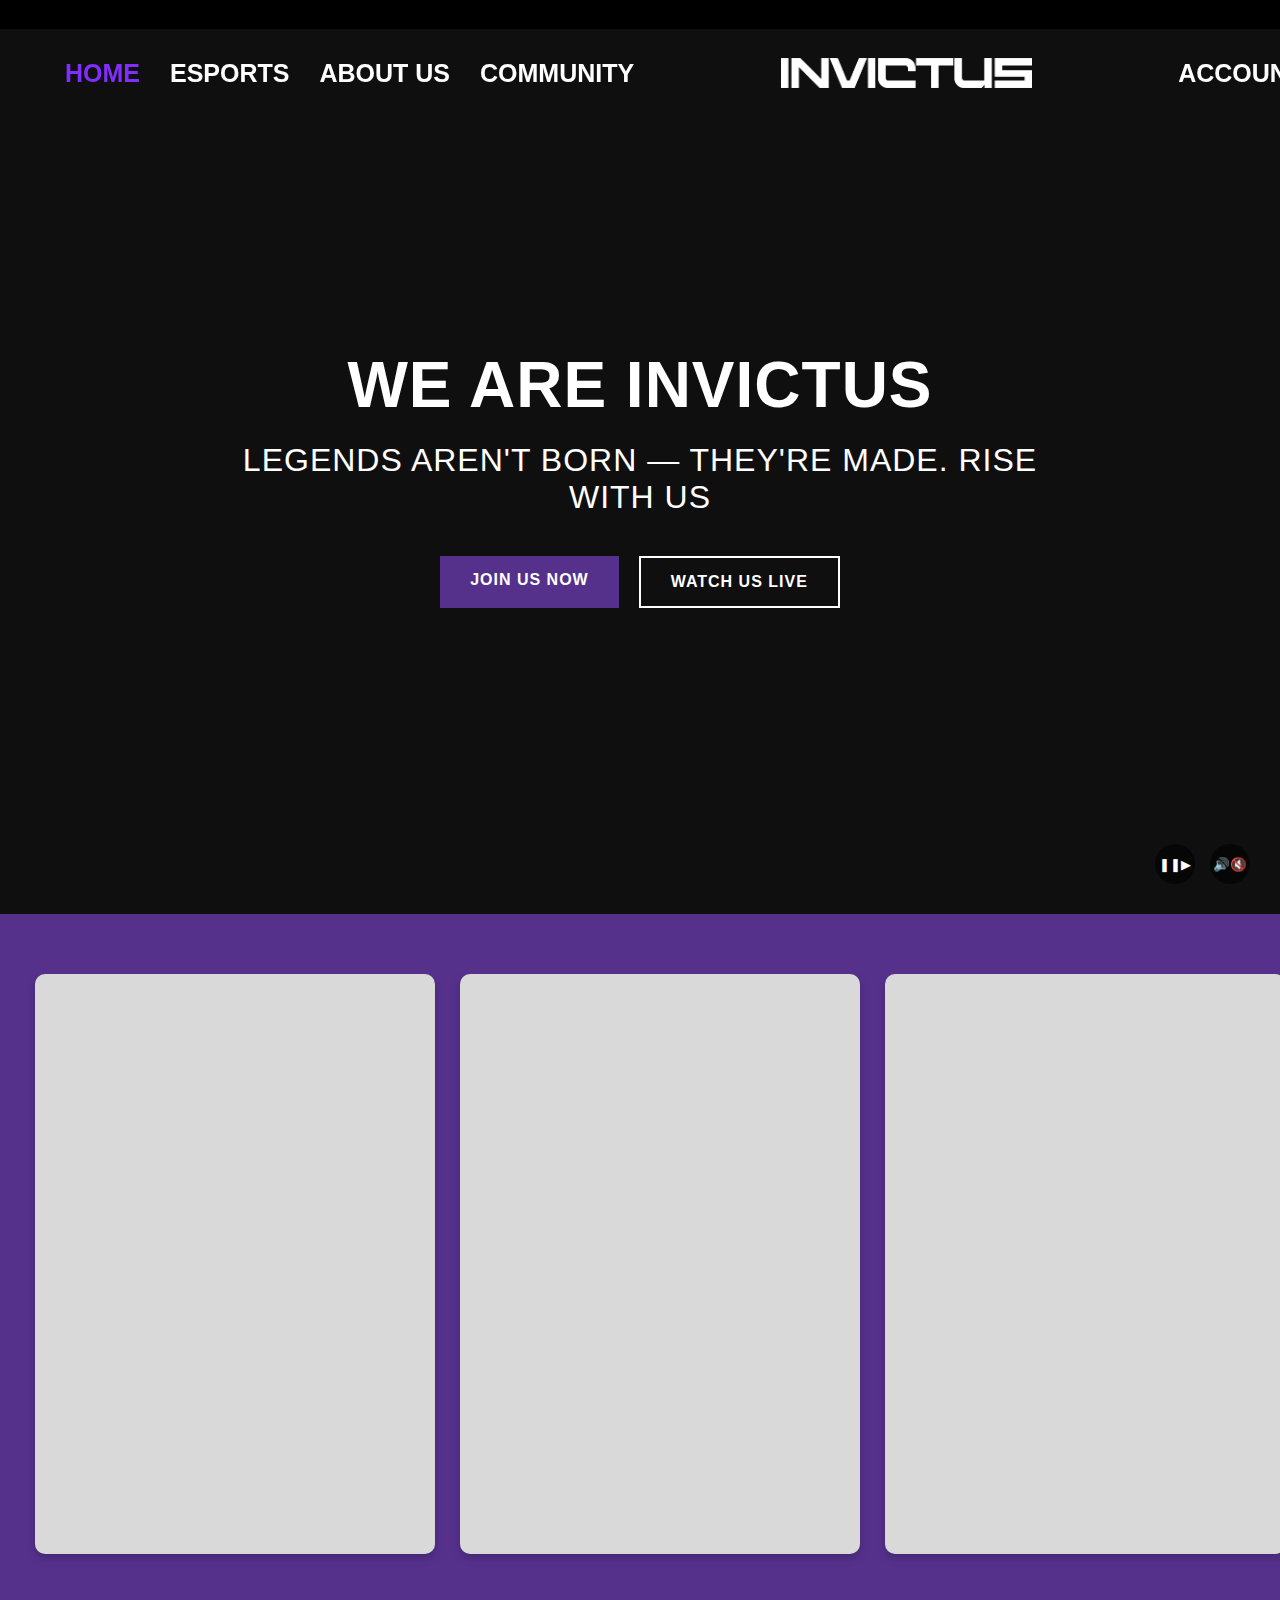
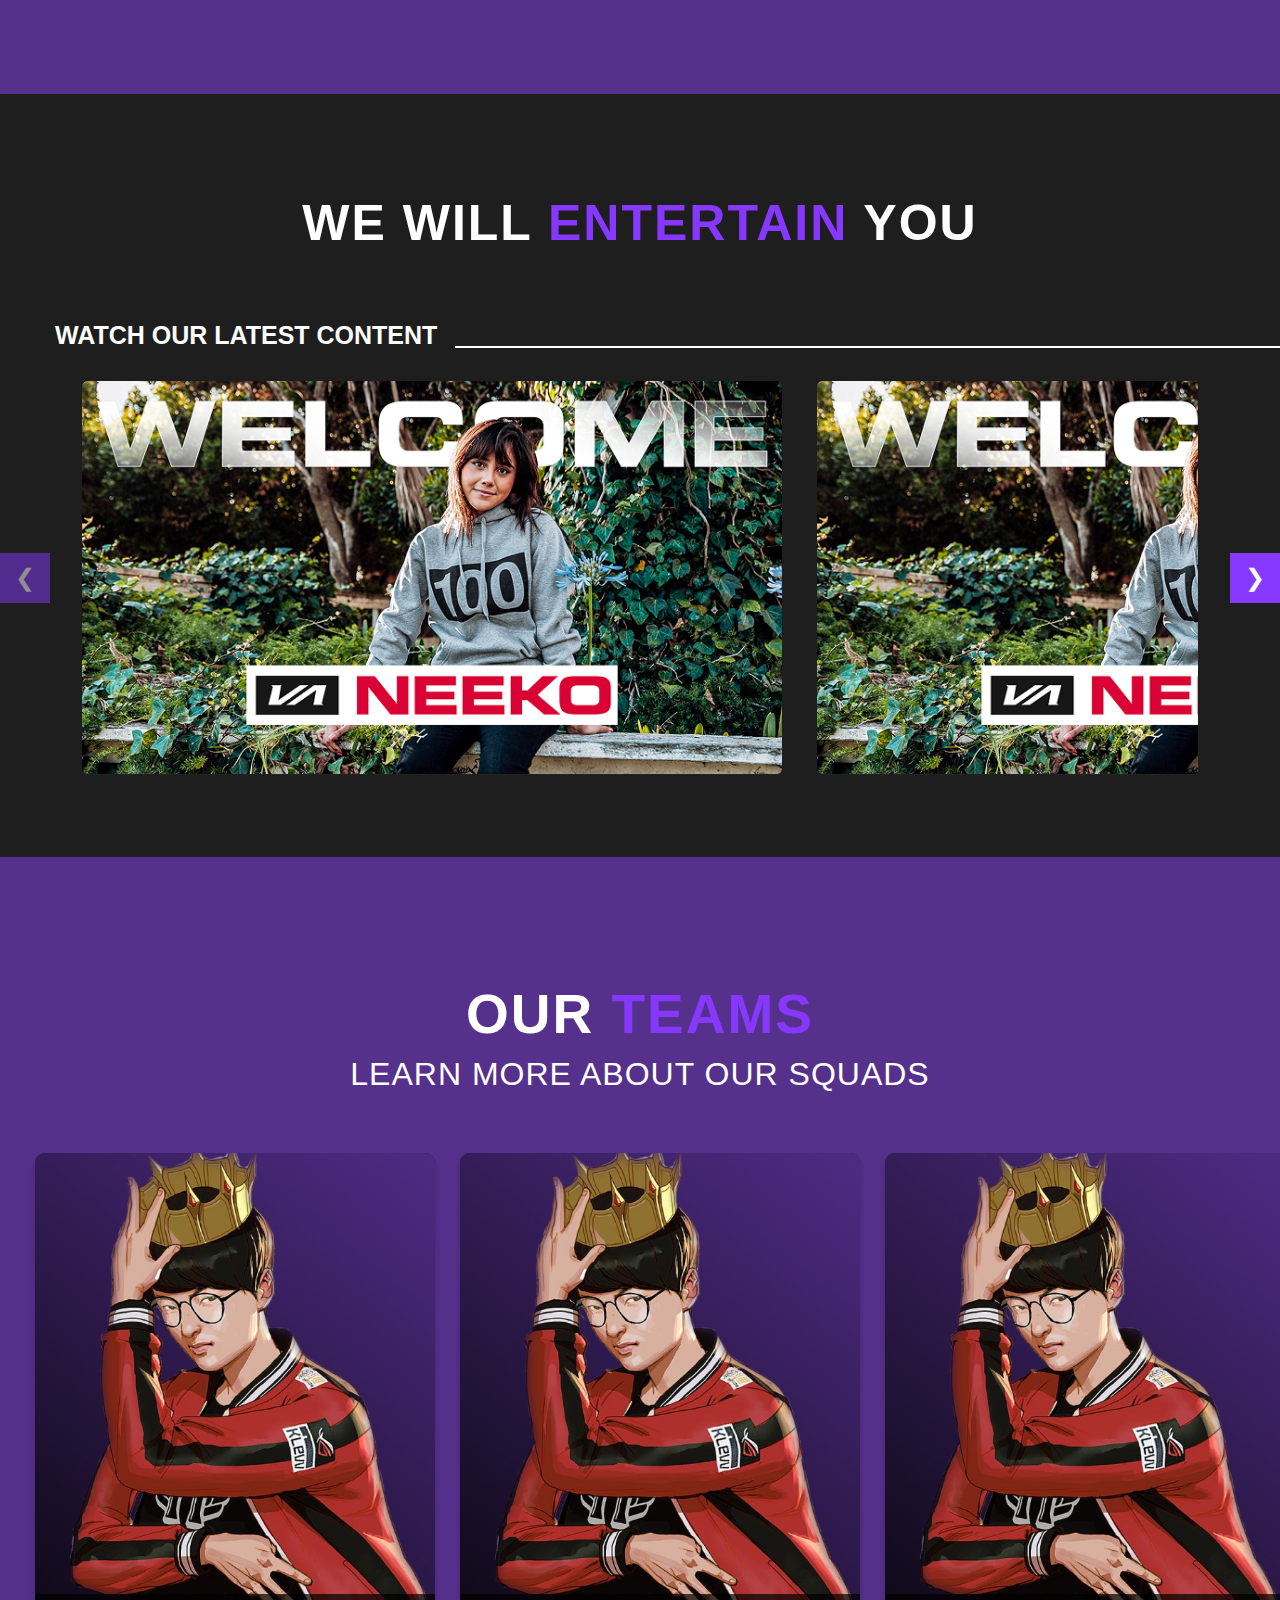
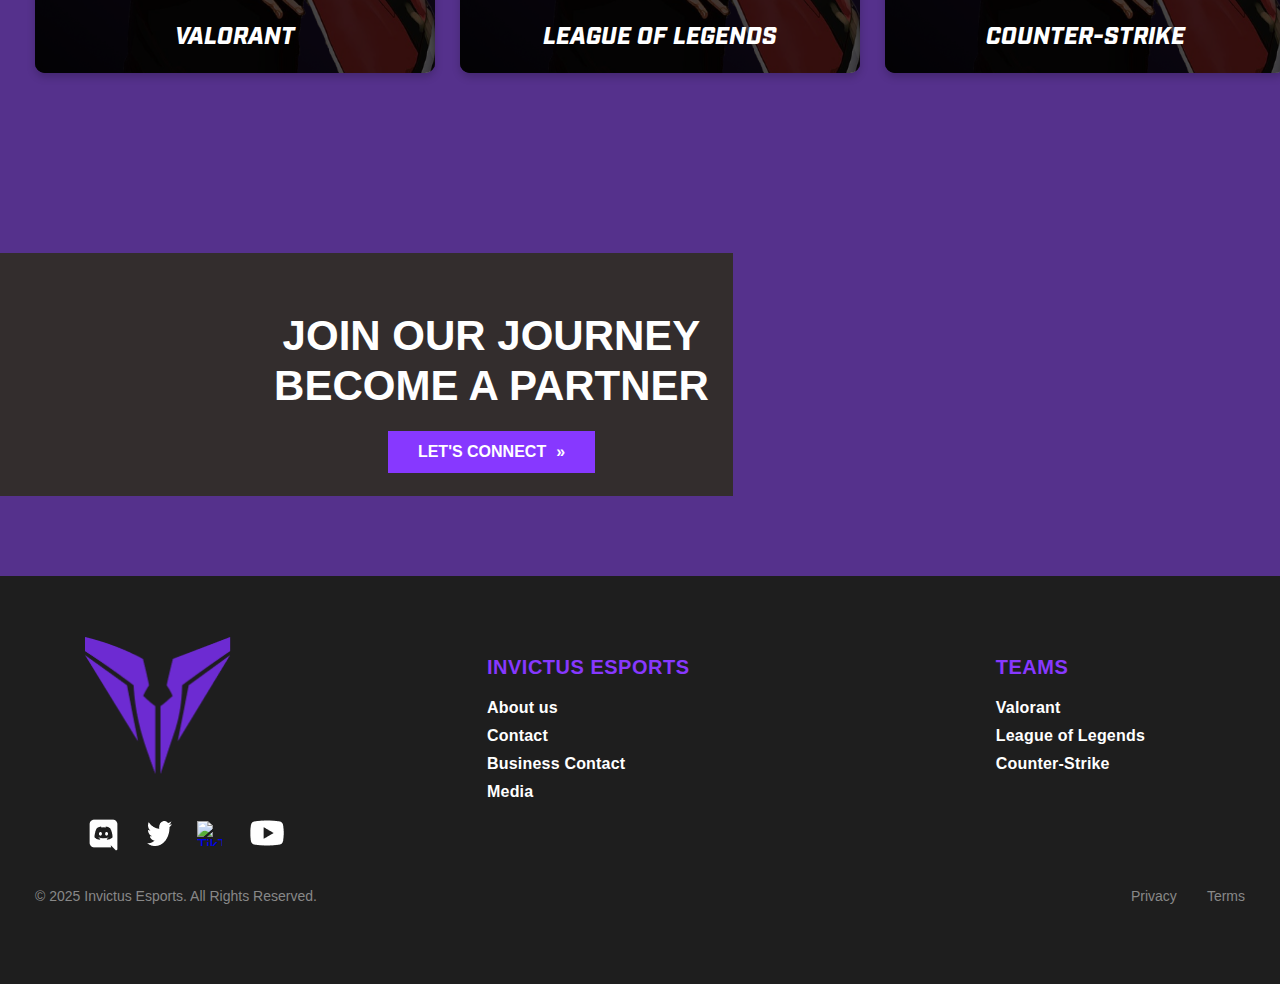
==== commit b5d5aa16: "Home Page - Final Draft" ====
--- a/src/pages/index.html
+++ b/src/pages/index.html
@@ -12,49 +12,41 @@
 
 <body>
 
-    <!-- Navbar section -->
-
-     <!-- Navbar Top Info bar -->
     <div class="navbar-info-bar"></div>
 
-    <!-- Navbar Main Section -->
-    <div class="navbar-main">
-
+    <div class="navbar-main" id="dynamic-navbar">
         <!-- Navbar Left section -->
         <div class="navbar-left">
-         <ul class="navlinks">
-            <li><a href="#" class="active">HOME</a></li>
-            <li><a href="#">EsportS</a></li>
-            <li><a href="#">ABOUT US</a></li>
-            <li><a href="#">Community</a></li>
-         </ul>
-        </div>
-
-
+            <ul class="navlinks">
+                <li><a href="#" class="nav-link active">HOME</a></li>
+                <li><a href="#" class="nav-link">ESPORTS</a></li>
+                <li><a href="#" class="nav-link">ABOUT US</a></li>
+                <li><a href="#" class="nav-link">COMMUNITY</a></li>
+            </ul>
+        </div>
+    
         <!-- Navbar Center section -->
         <div class="navbar-center">
             <a href="/" class="logo">
-                <img src="/public/img/logo_igm.png">
+                <!-- We'll swap between these two logos -->
+                <img src="/public/img/logo_igm.png" class="logo-white" alt="Invictus Logo">
+                <img src="/public/img/logo_igm_dark.png" class="logo-dark" alt="Invictus Logo Dark" style="display: none;">
             </a>
-
-        </div>
-
-
+        </div>
+    
         <!-- Navbar Right section -->
         <div class="navbar-right">
-         <ul class="navlinks">
-            <li><a href="#">Account</a></li>
-            <li><a href="#">Cart</a></li>
-            <li>
-                <a href="#" class="reg-selector">
-                    INT
-                    <img src="/public/icons/arrow_menu_ICN.png" alt="Region Selector" class="dropdown-icon">
-                </a>
-            </li>
-         </ul>
-        </div>
-
-
+            <ul class="navlinks">
+                <li><a href="#" class="nav-link">ACCOUNT</a></li>
+                <li><a href="#" class="nav-link">CART</a></li>
+                <li>
+                    <a href="#" class="nav-link reg-selector">
+                        INT
+                        <img src="/public/icons/arrow_menu_ICN.png" alt="Region Selector" class="dropdown-icon">
+                    </a>
+                </li>
+            </ul>
+        </div>
     </div>
     
     <!-- Video Player Section -->
@@ -288,7 +280,13 @@
         
         <!-- Copyright Section -->
         <div class="footer-bottom">
-            <p class="copyright">© 2025 Invictus Esports. All rights reserved.</p>
+            <div class="footer-bottom-content">
+                <p class="copyright">© 2025 Invictus Esports. All Rights Reserved.</p>
+                <div class="footer-legal-links">
+                    <a href="/privacy" class="legal-link">Privacy</a>
+                    <a href="/terms" class="legal-link">Terms</a>
+                </div>
+            </div>
         </div>
     </footer>
 
--- a/src/css/home-styles.css
+++ b/src/css/home-styles.css
@@ -37,41 +37,43 @@
     width: 100%;
     height: 29px;
     background-color: #000000;
-    position: absolute; /* Change back to absolute */
+    position: fixed; /* Fixed typo: removed trailing slash */
     top: 0;
     left: 0;
-    z-index: 2;
+    z-index: 10;
 }
 
 /* Navbar Main Section */
 .navbar-main {
     width: 100%;
     height: 88px;
-    position: absolute; /* Change back to absolute */
-    top: 29px; /* Position right after the info bar */
+    position: fixed;
+    top: 29px;
     left: 0;
     display: flex;
     justify-content: space-between;
     align-items: center;
     padding: 0 50px;
-    z-index: 3;
+    z-index: 10;
     background-color: transparent;
     box-sizing: border-box;
+    transition: all 0.3s ease;
 }
 
 /* Navbar Layout Adjustments */
 .navbar-left {
     flex: 0 0 auto;
-    margin-right: 230px; /* Space between left and center */
+    margin-right: 230px;
 }
 
 .navbar-center {
     flex: 0 0 auto;
+    z-index: 11;
 }
 
 .navbar-right {
     flex: 0 0 auto;
-    margin-left: 382px; /* Space between center and right */
+    margin-left: 382px;
 }
 
 /* Navbar Logo */
@@ -79,6 +81,7 @@
     width: 314px;
     height: 30px;
     object-fit: contain;
+    transition: all 0.3s ease;
 }
 
 /* Navbar Links */
@@ -101,6 +104,7 @@
     margin: 0 15px;
 }
 
+/* Link styling - consolidated */
 .navlinks a {
     color: white;
     text-decoration: none;
@@ -116,6 +120,39 @@
     color: #802EFC;
 }
 
+/* Scrolled state changes */
+.navbar-main.scrolled {
+    background-color: white;
+    box-shadow: 0 2px 10px rgba(0, 0, 0, 0.1);
+}
+
+.navbar-main.scrolled .navlinks a {
+    color: #333333;
+}
+
+.navbar-main.scrolled .navlinks a:hover,
+.navbar-main.scrolled .navlinks a.active {
+    color: #802EFC;
+}
+
+/* Logo swapping */
+.navbar-main .logo-white {
+    display: block;
+}
+
+.navbar-main .logo-dark {
+    display: none;
+}
+
+.navbar-main.scrolled .logo-white {
+    display: none !important;
+}
+
+.navbar-main.scrolled .logo-dark {
+    display: block !important;
+}
+
+/* Dropdown icon */
 .reg-selector {
     display: flex;
     align-items: center;
@@ -124,6 +161,7 @@
 .dropdown-icon {
     height: 12px;
     margin-left: 5px;
+    transition: filter 0.3s ease;
 }
 
 /* ===== VIDEO SECTION ===== */
@@ -697,6 +735,7 @@
     justify-content: space-between;
     padding: 0 35px;
     box-sizing: border-box;
+    position: relative;
 }
 
 /* Footer Headings and Links */
@@ -713,6 +752,7 @@
 .footer-links {
     flex: 0 0 auto;
     margin-right: 50px;
+    margin-right: 150px;
 }
 
 .footer-links ul {
@@ -734,6 +774,21 @@
     text-decoration: none;
     transition: color 0.3s ease;
     letter-spacing: 0.2px;
+    
+}
+
+.footer-links:nth-child(2) {
+    margin-left: 100px; /* Adjust this value to position the first text column */
+}
+
+.footer-links:nth-child(3) {
+    margin-left: auto; /*  push to the right side */
+    margin-right: 100px; /* Add some margin from the right edge */
+}
+
+.footer-links:nth-child(3) {
+    margin-left: auto; /* This will push it to the right side */
+    margin-right: 100px; /* Add some margin from the right edge */
 }
 
 .footer-links a:hover {
@@ -744,10 +799,13 @@
 .footer-logo {
     flex: 0 0 auto;
     margin-right: 100px;
+    padding-left: 50px;
 }
 
 .footer-logo img {
-    width: 200px;
+    width: 146px;
+    height: 138px;
+    object-fit: contain;
     margin-bottom: 30px;
 }
 
@@ -756,7 +814,12 @@
     gap: 25px;
     margin-top: 20px;
     align-items: center;
-}
+    left: 3px; /* Adjust this value to move icons more to the right */
+    bottom: 0; /* Align with the bottom of the logo container */
+    
+
+}
+
 
 .social-icon {
     display: flex;
@@ -812,9 +875,20 @@
 
 /* Footer Bottom */
 .footer-bottom {
-    background-color: #111111;
+    width: 100%;
+    padding: 20px 0;
+    background-color: transparent; /* Remove background */
     text-align: center;
-    padding: 20px 0;
+    position: relative;
+}
+
+.footer-bottom-content {
+    max-width: 1800px;
+    margin: 0 auto;
+    display: flex;
+    justify-content: space-between;
+    align-items: center;
+    padding: 0 35px;
 }
 
 .copyright {
@@ -822,6 +896,23 @@
     font-size: 14px;
     color: #888888;
     margin: 0;
+}
+
+.footer-legal-links {
+    display: flex;
+    gap: 30px;
+}
+
+.legal-link {
+    font-family: var(--font-body);
+    font-size: 14px;
+    color: #888888;
+    text-decoration: none;
+    transition: color 0.3s ease;
+}
+
+.legal-link:hover {
+    color: #8738FF;
 }
 
 /* ===== RESPONSIVE STYLES ===== */
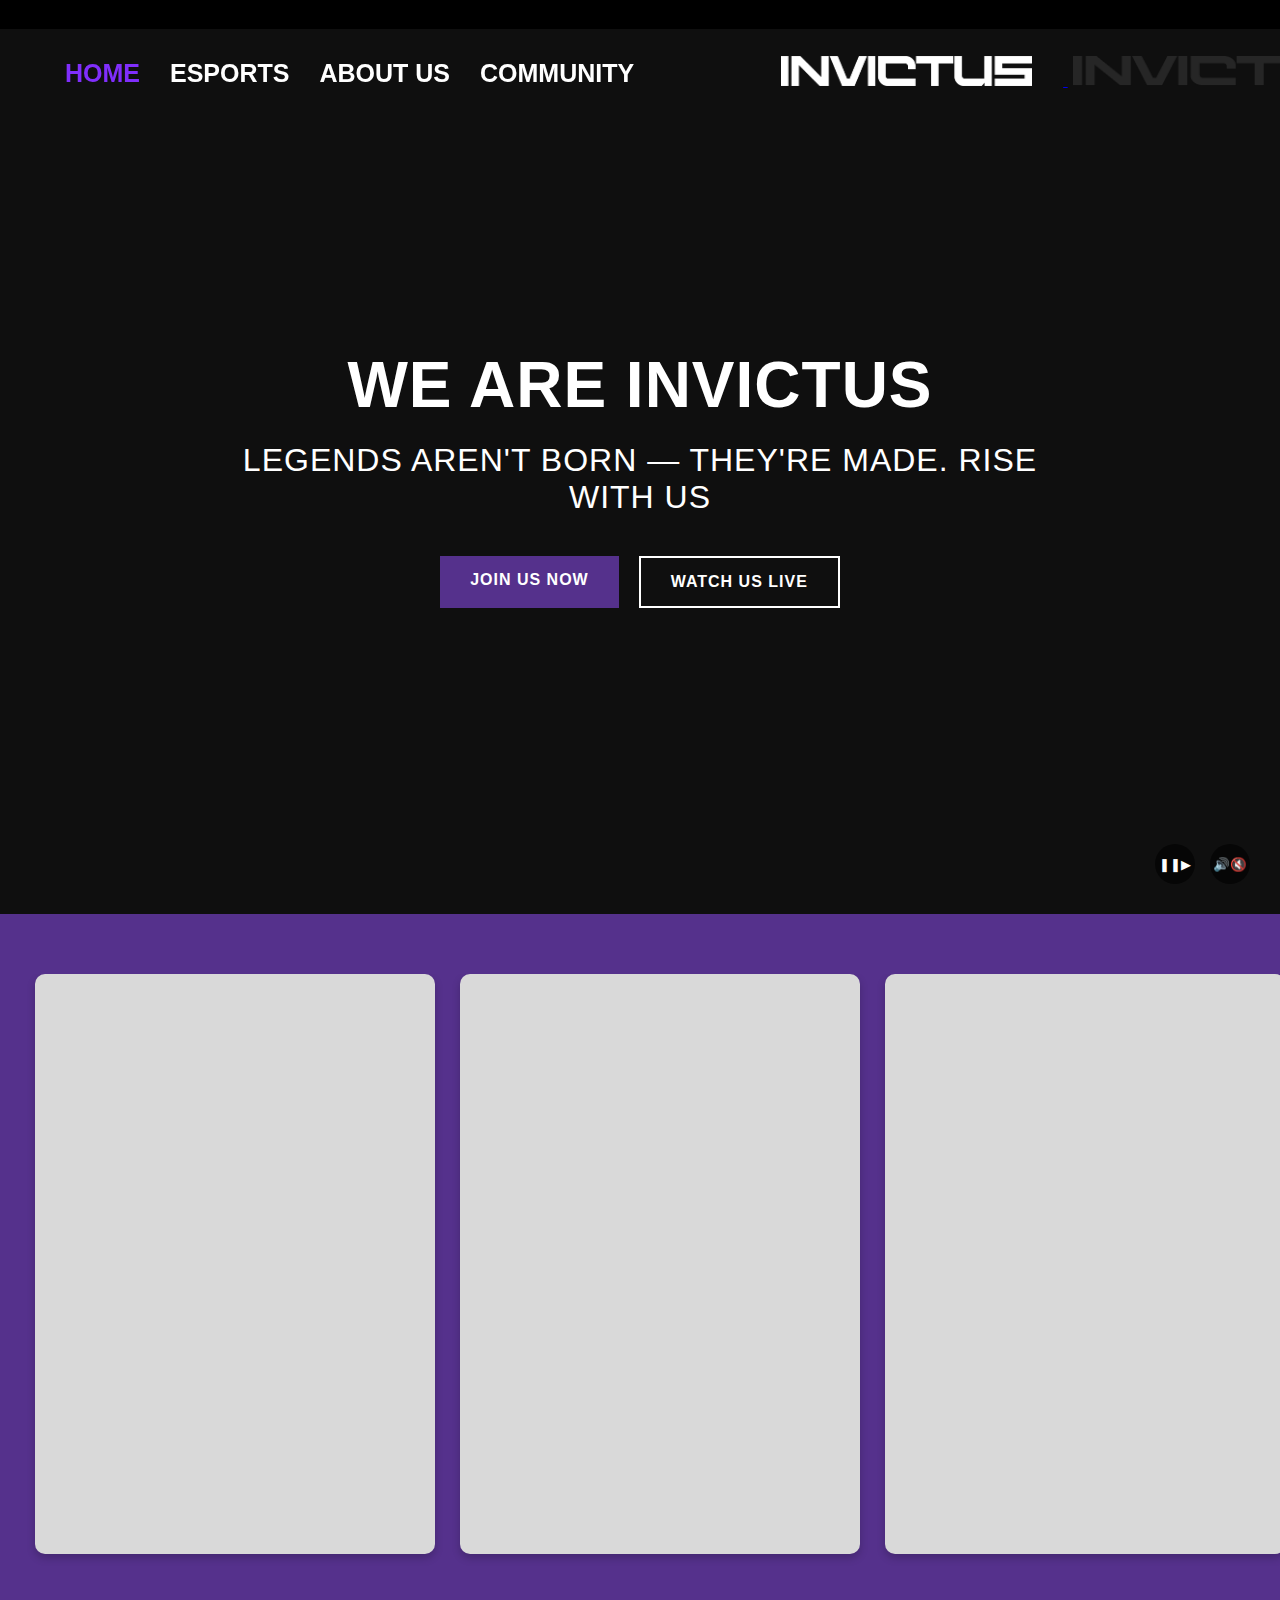
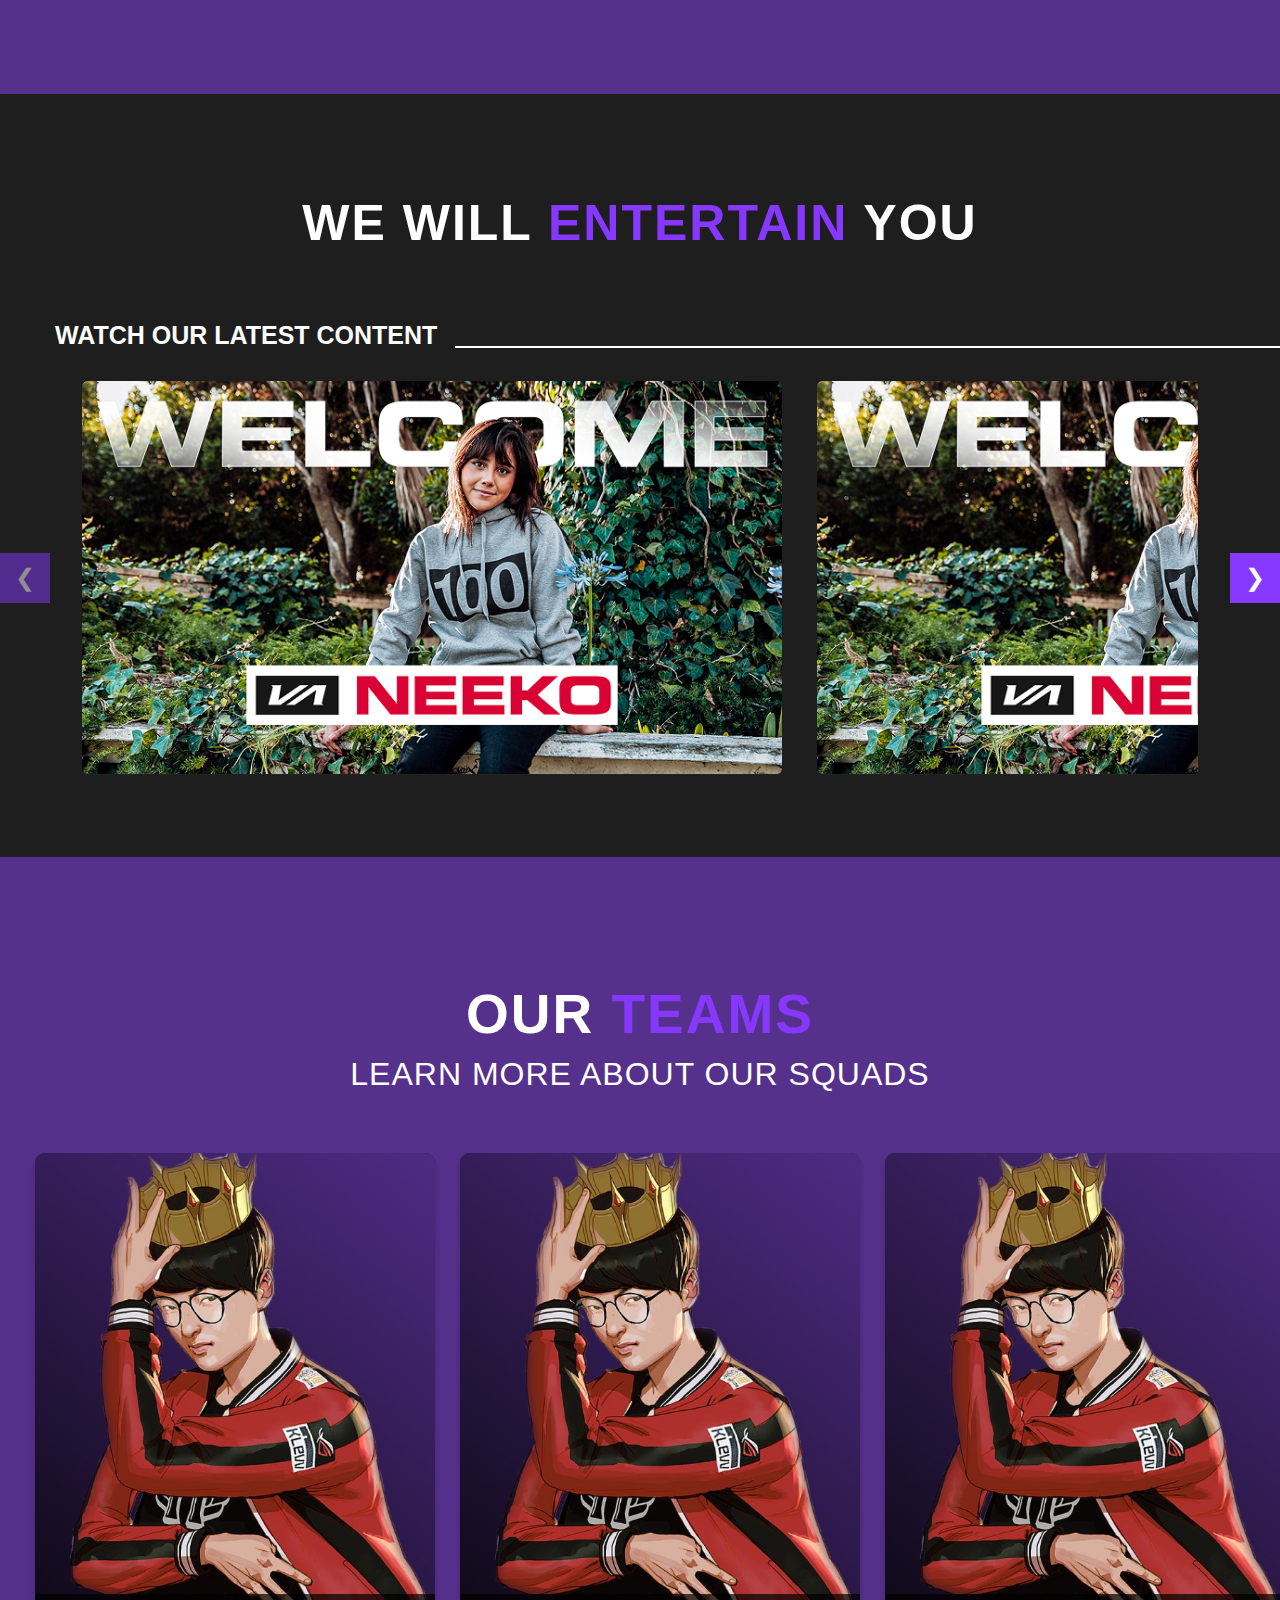
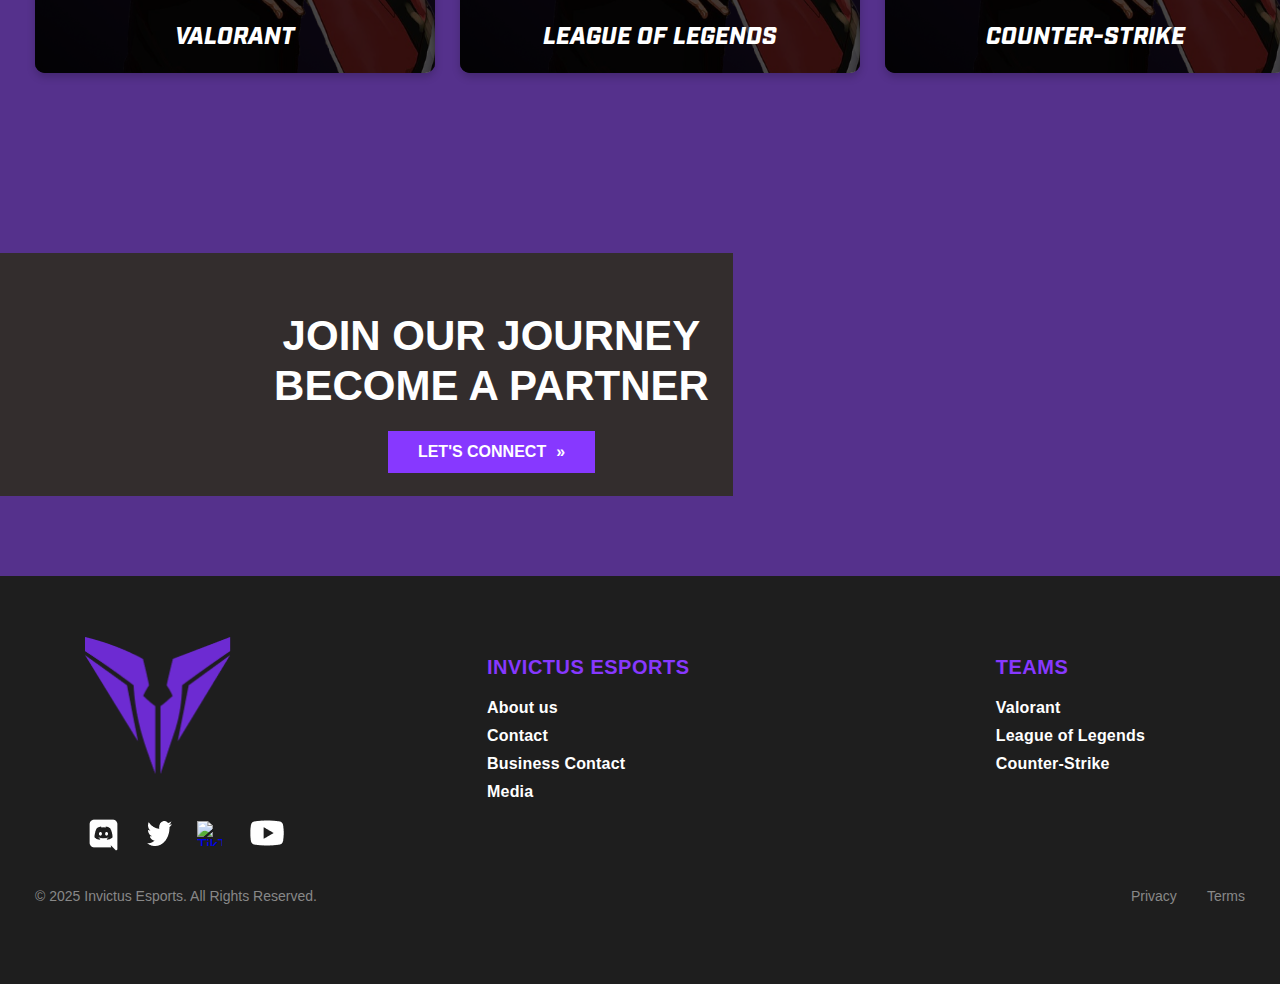
==== commit feb3578e: "Update after major fuck up" ====
--- a/src/pages/index.html
+++ b/src/pages/index.html
@@ -21,7 +21,7 @@
                 <li><a href="#" class="nav-link active">HOME</a></li>
                 <li><a href="#" class="nav-link">ESPORTS</a></li>
                 <li><a href="#" class="nav-link">ABOUT US</a></li>
-                <li><a href="#" class="nav-link">COMMUNITY</a></li>
+                <li><a href="#" class="nav-link">COMMUNITY</a></li> 
             </ul>
         </div>
     
@@ -29,9 +29,8 @@
         <div class="navbar-center">
             <a href="/" class="logo">
                 <!-- We'll swap between these two logos -->
-                <img src="/public/img/logo_igm.png" class="logo-white" alt="Invictus Logo">
-                <img src="/public/img/logo_igm_dark.png" class="logo-dark" alt="Invictus Logo Dark" style="display: none;">
-            </a>
+                <img src="/public/img/logo_img.png" alt="Invictus Logo">
+                <img src="/public/img/logo_igm_dark.png" alt="Invictus Logo">
         </div>
     
         <!-- Navbar Right section -->
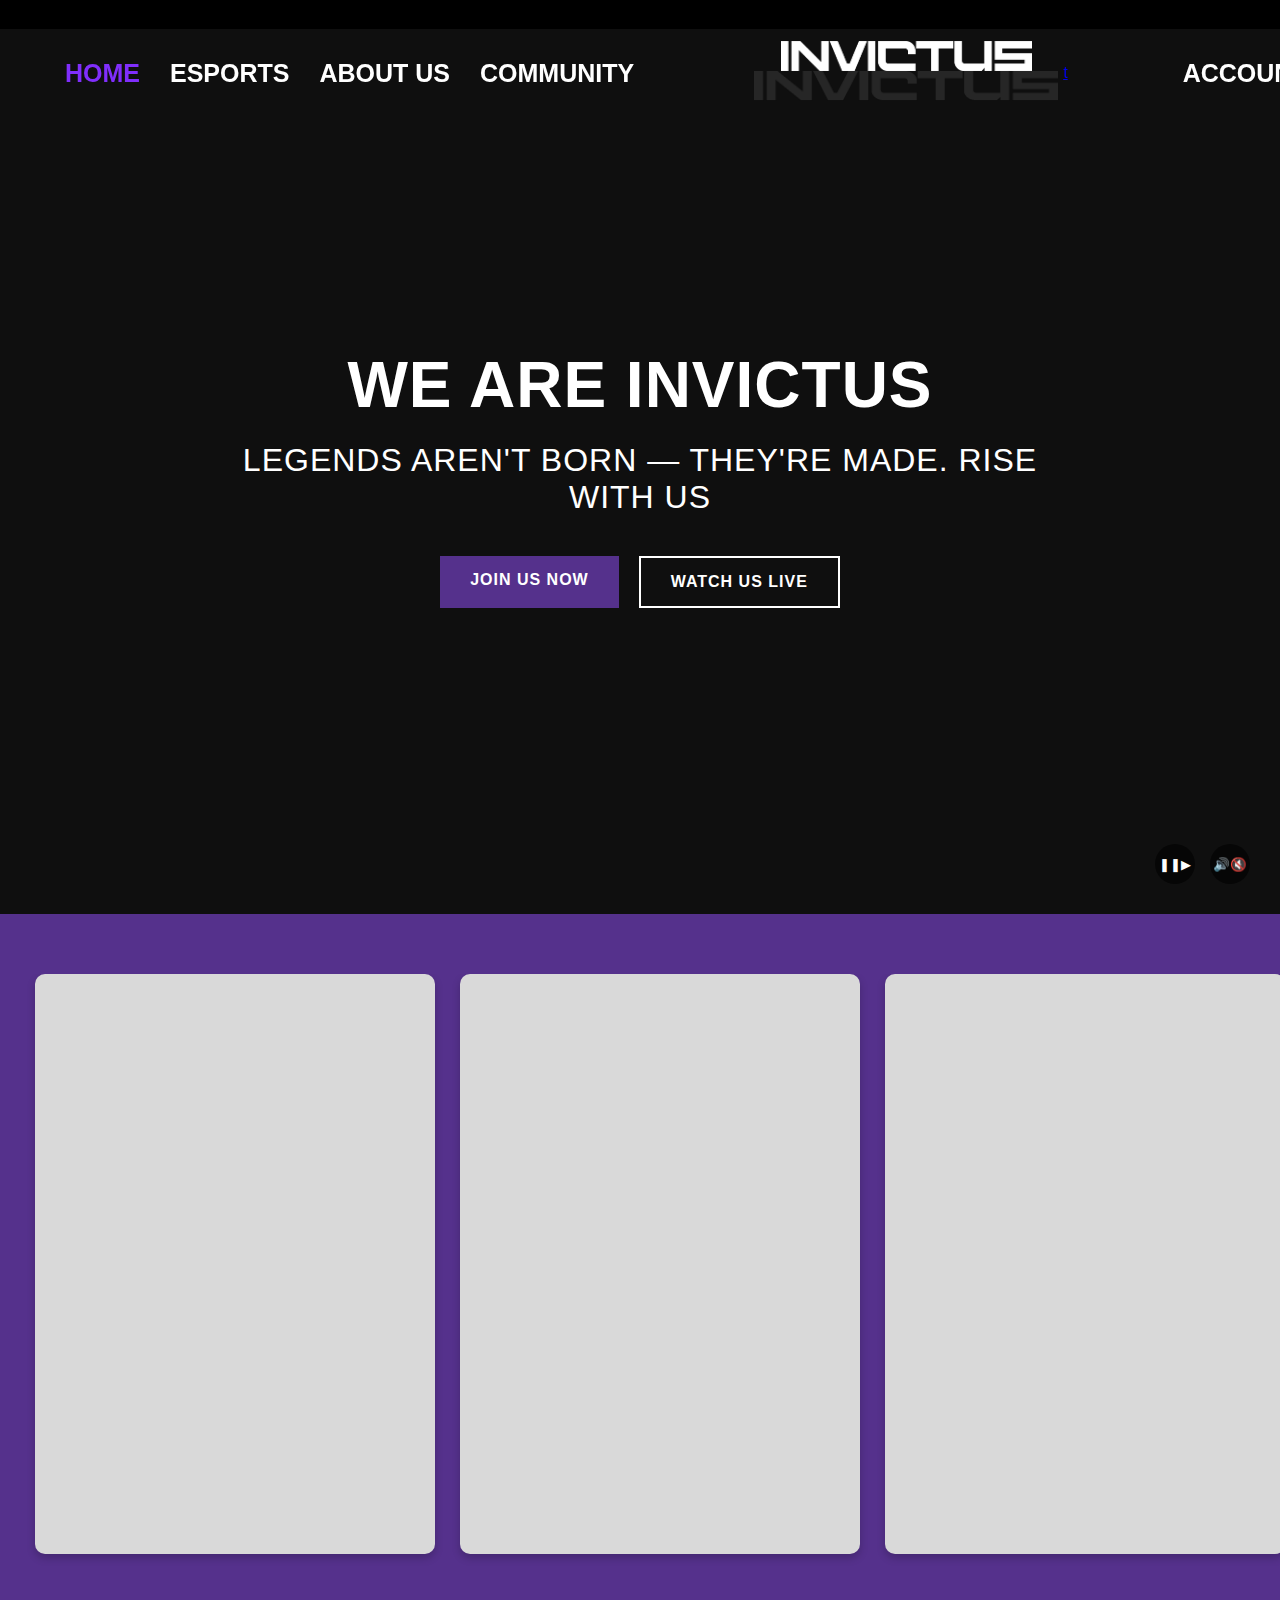
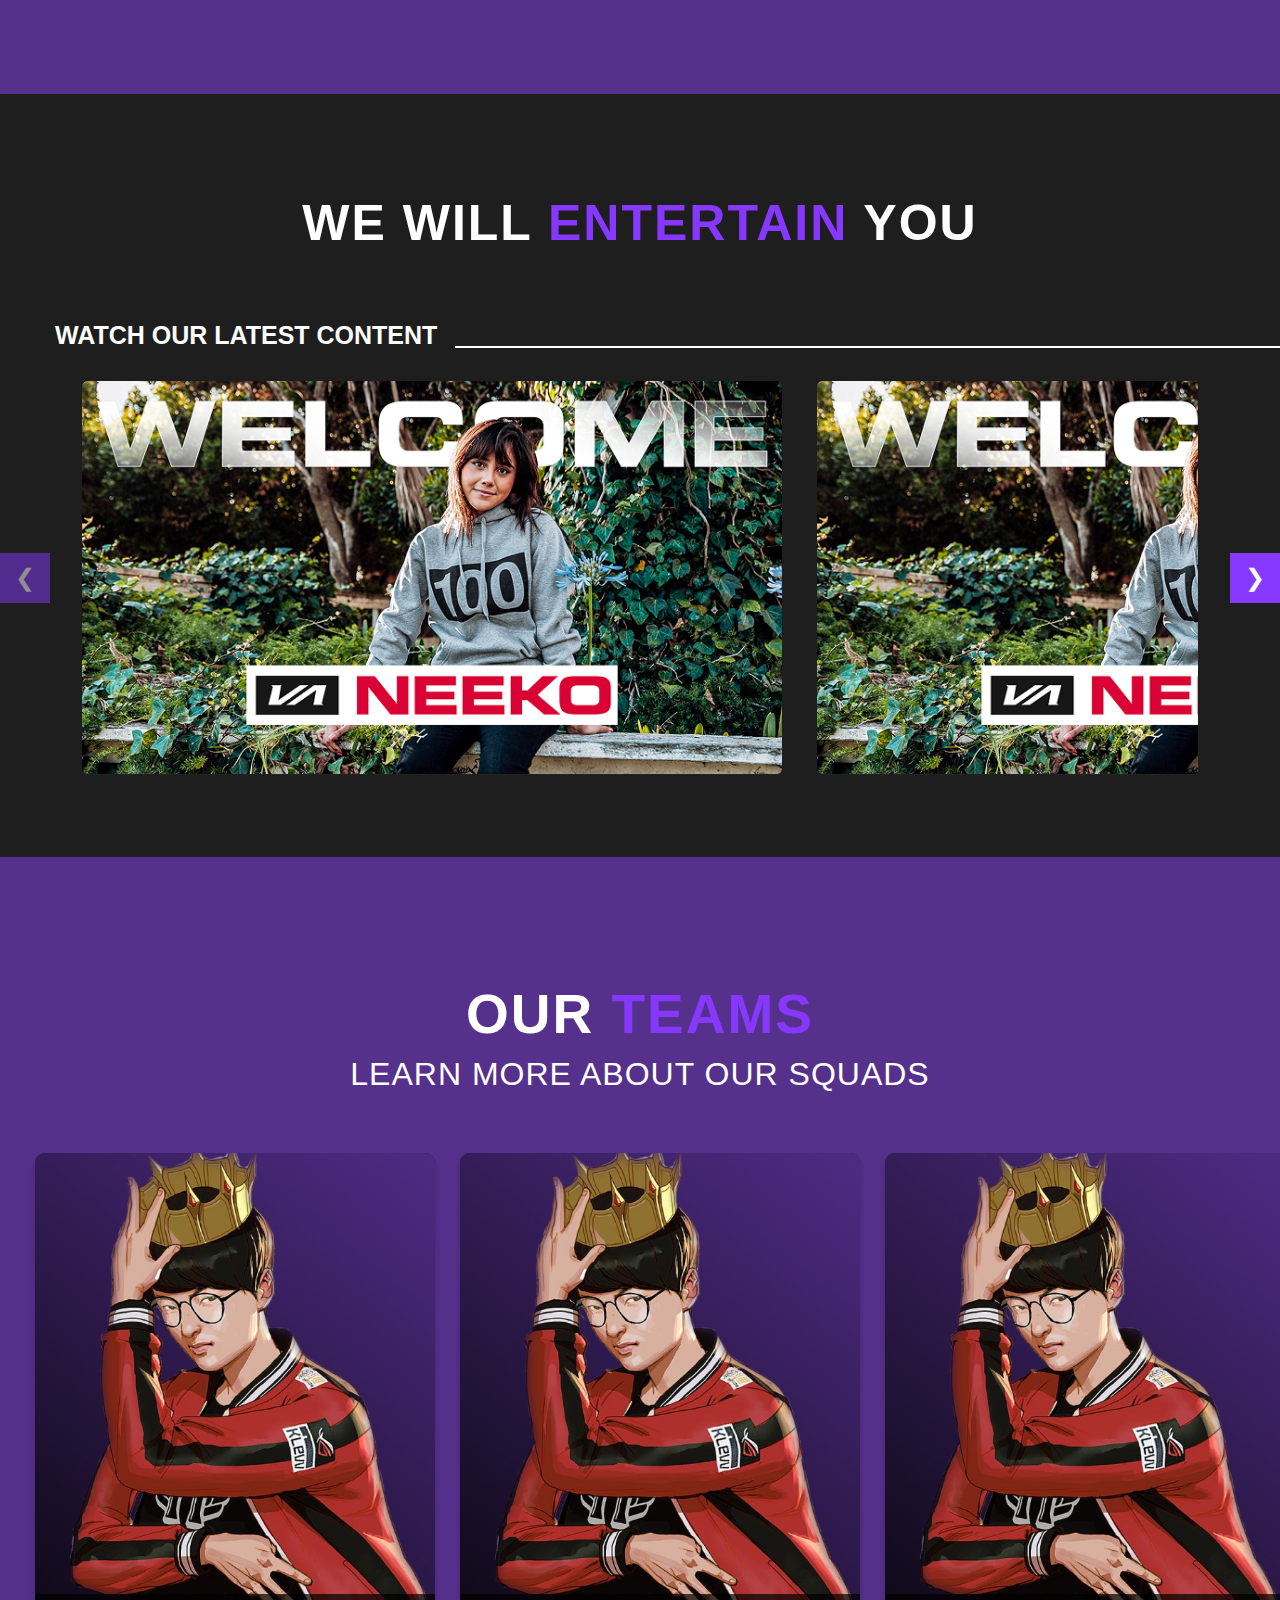
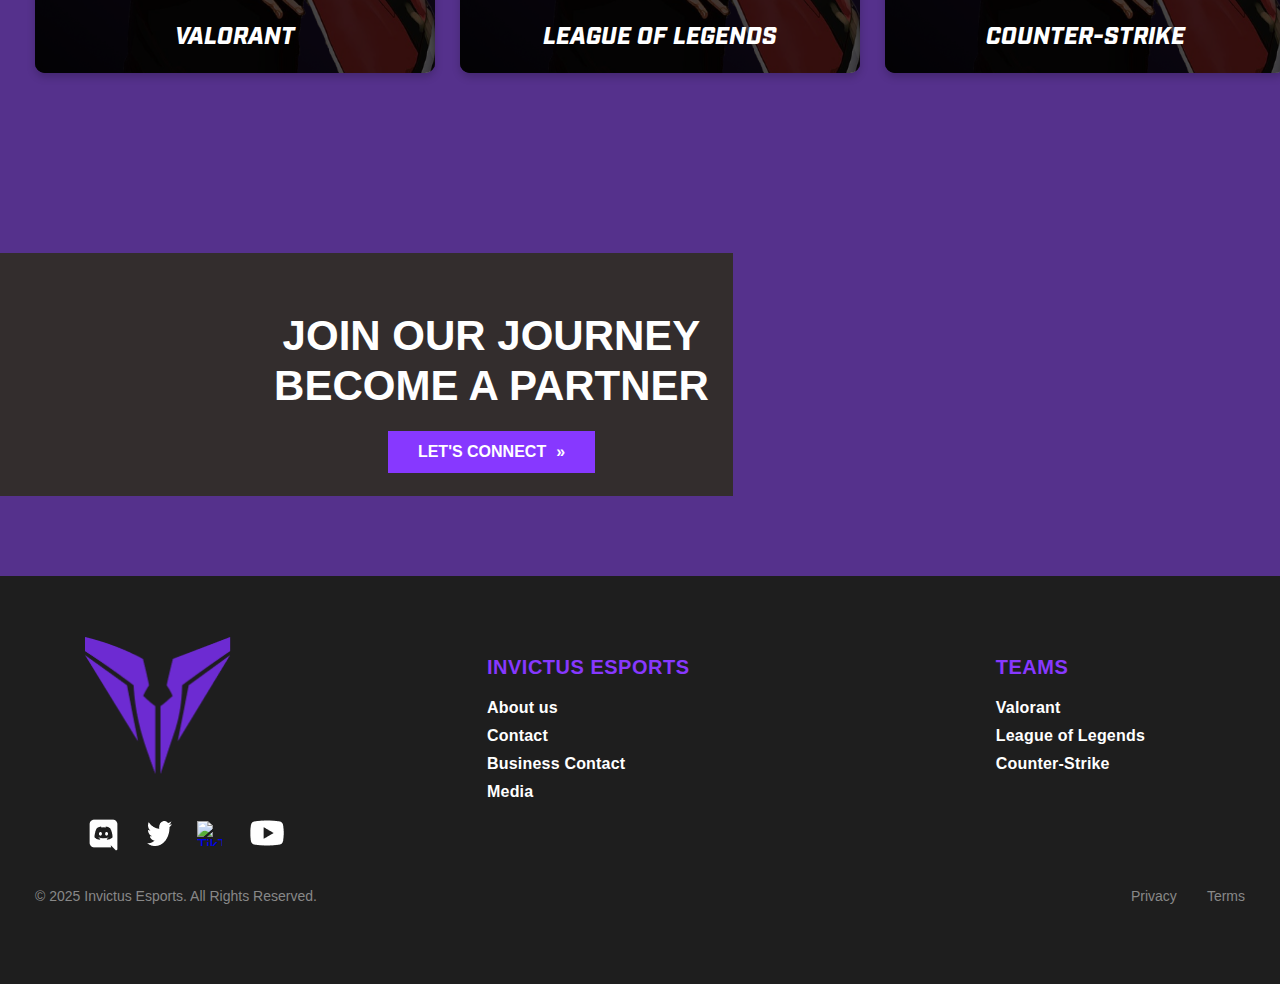
==== commit f44b19b7: "finally fixed" ====
--- a/src/pages/index.html
+++ b/src/pages/index.html
@@ -29,9 +29,9 @@
         <div class="navbar-center">
             <a href="/" class="logo">
                 <!-- We'll swap between these two logos -->
-                <img src="/public/img/logo_img.png" alt="Invictus Logo">
-                <img src="/public/img/logo_igm_dark.png" alt="Invictus Logo">
-        </div>
+                <img src="/public/img/logo_img.png" class="logo-white" alt="Invictus Logo">
+                <img src="/public/img/logo_img_dark.png" alt="Invictus Logo">
+        </div>t
     
         <!-- Navbar Right section -->
         <div class="navbar-right">
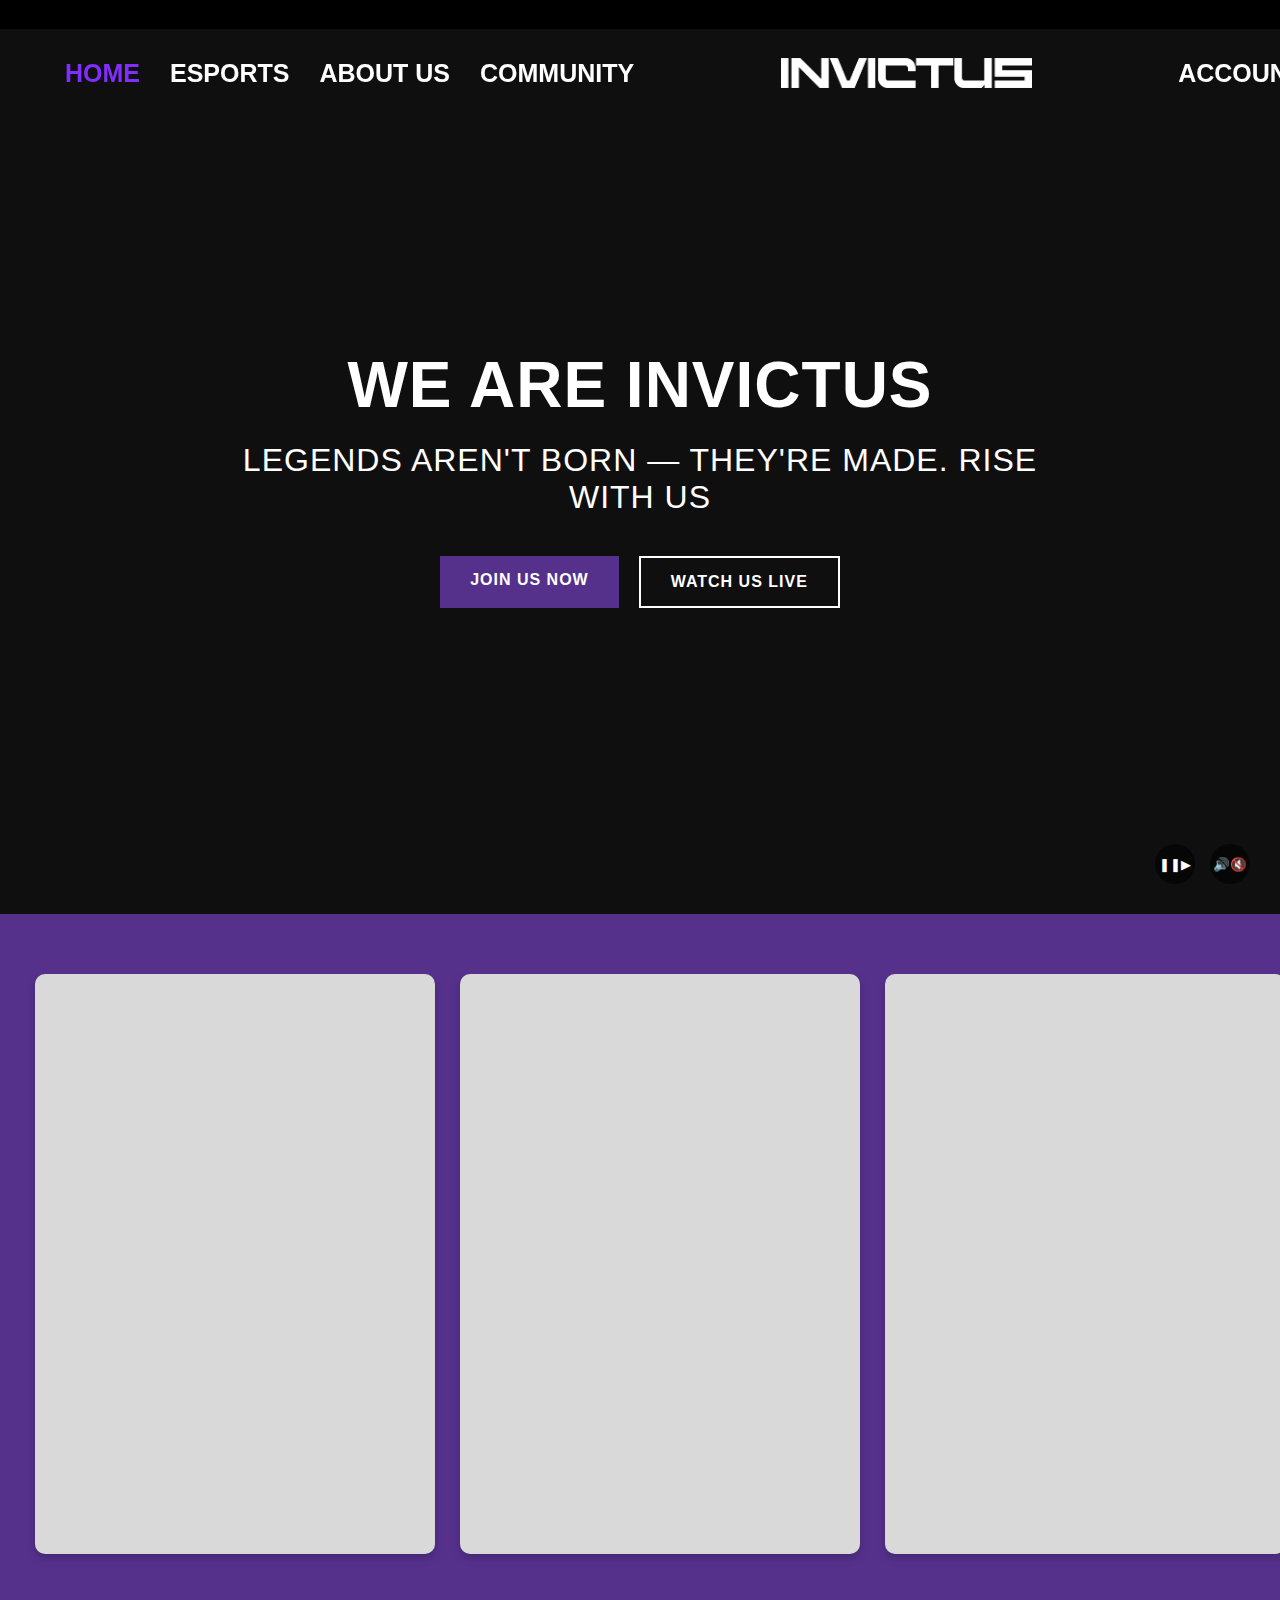
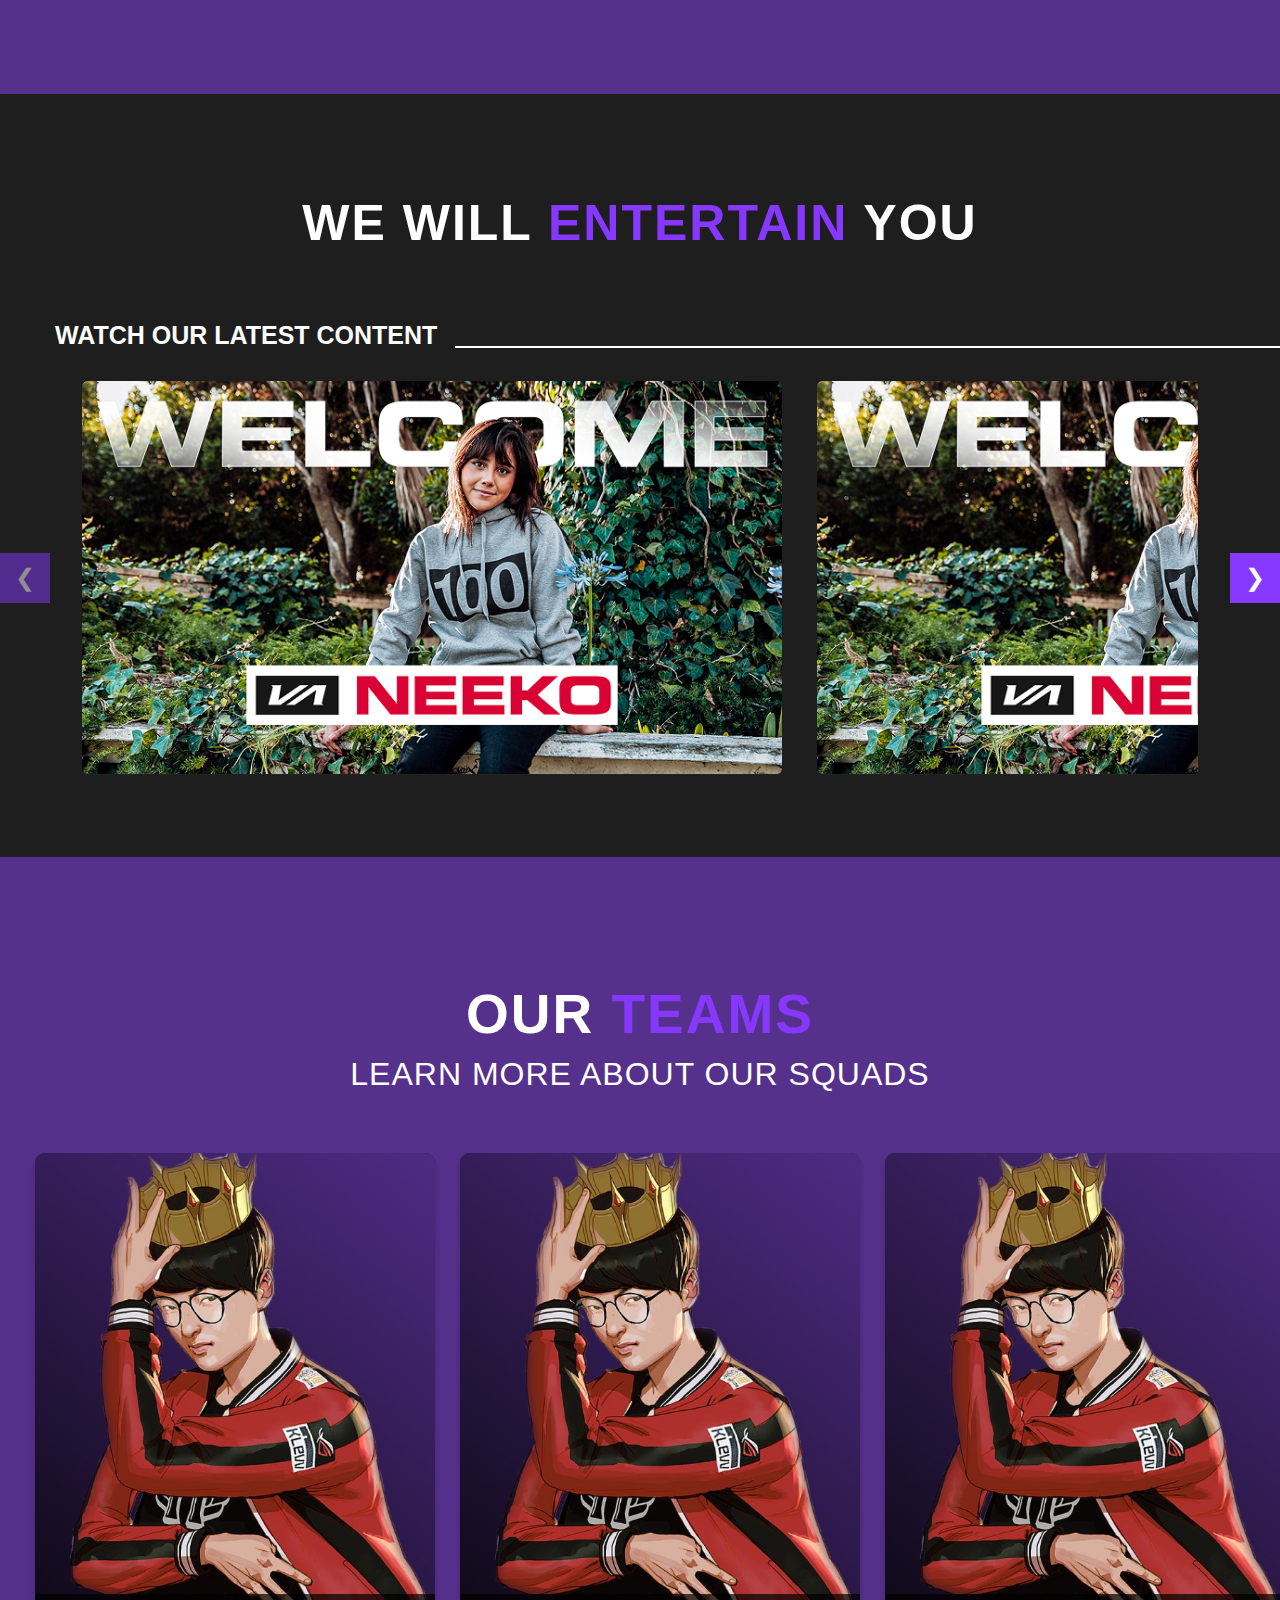
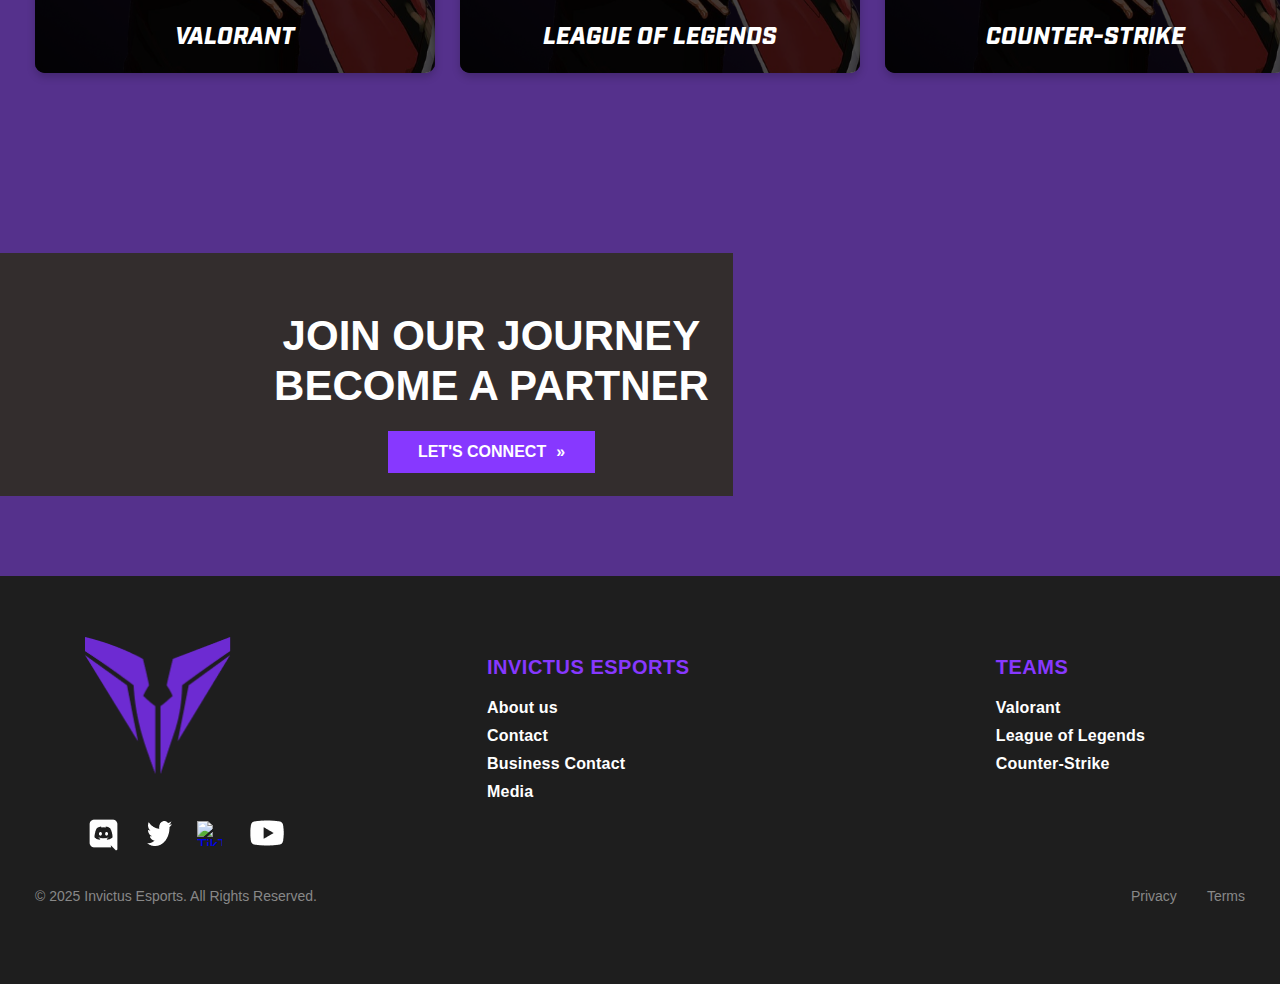
==== commit b4bcb6e0: "now i really fixed it" ====
--- a/src/pages/index.html
+++ b/src/pages/index.html
@@ -30,8 +30,9 @@
             <a href="/" class="logo">
                 <!-- We'll swap between these two logos -->
                 <img src="/public/img/logo_img.png" class="logo-white" alt="Invictus Logo">
-                <img src="/public/img/logo_img_dark.png" alt="Invictus Logo">
-        </div>t
+                <img src="/public/img/logo_img_dark.png" class="logo-dark" alt="Invictus Logo Dark">
+            </a>
+        </div>
     
         <!-- Navbar Right section -->
         <div class="navbar-right">
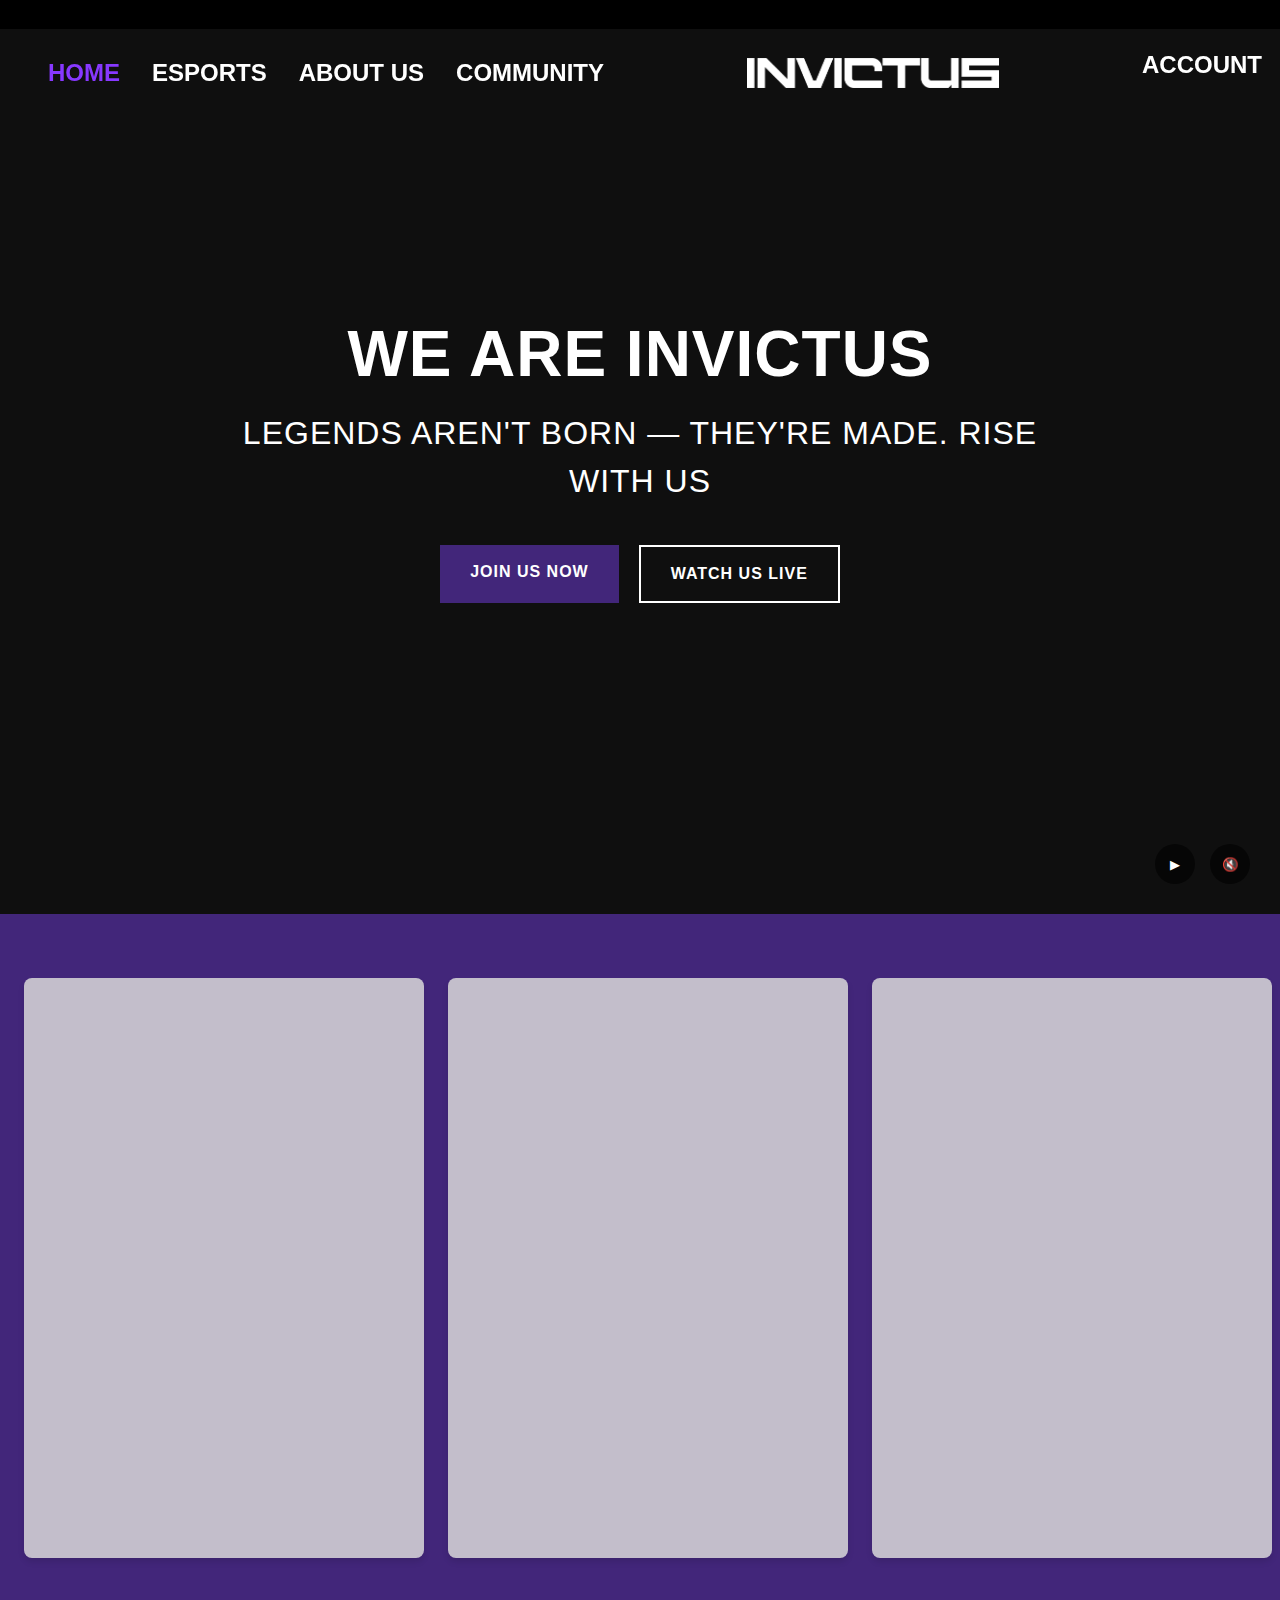
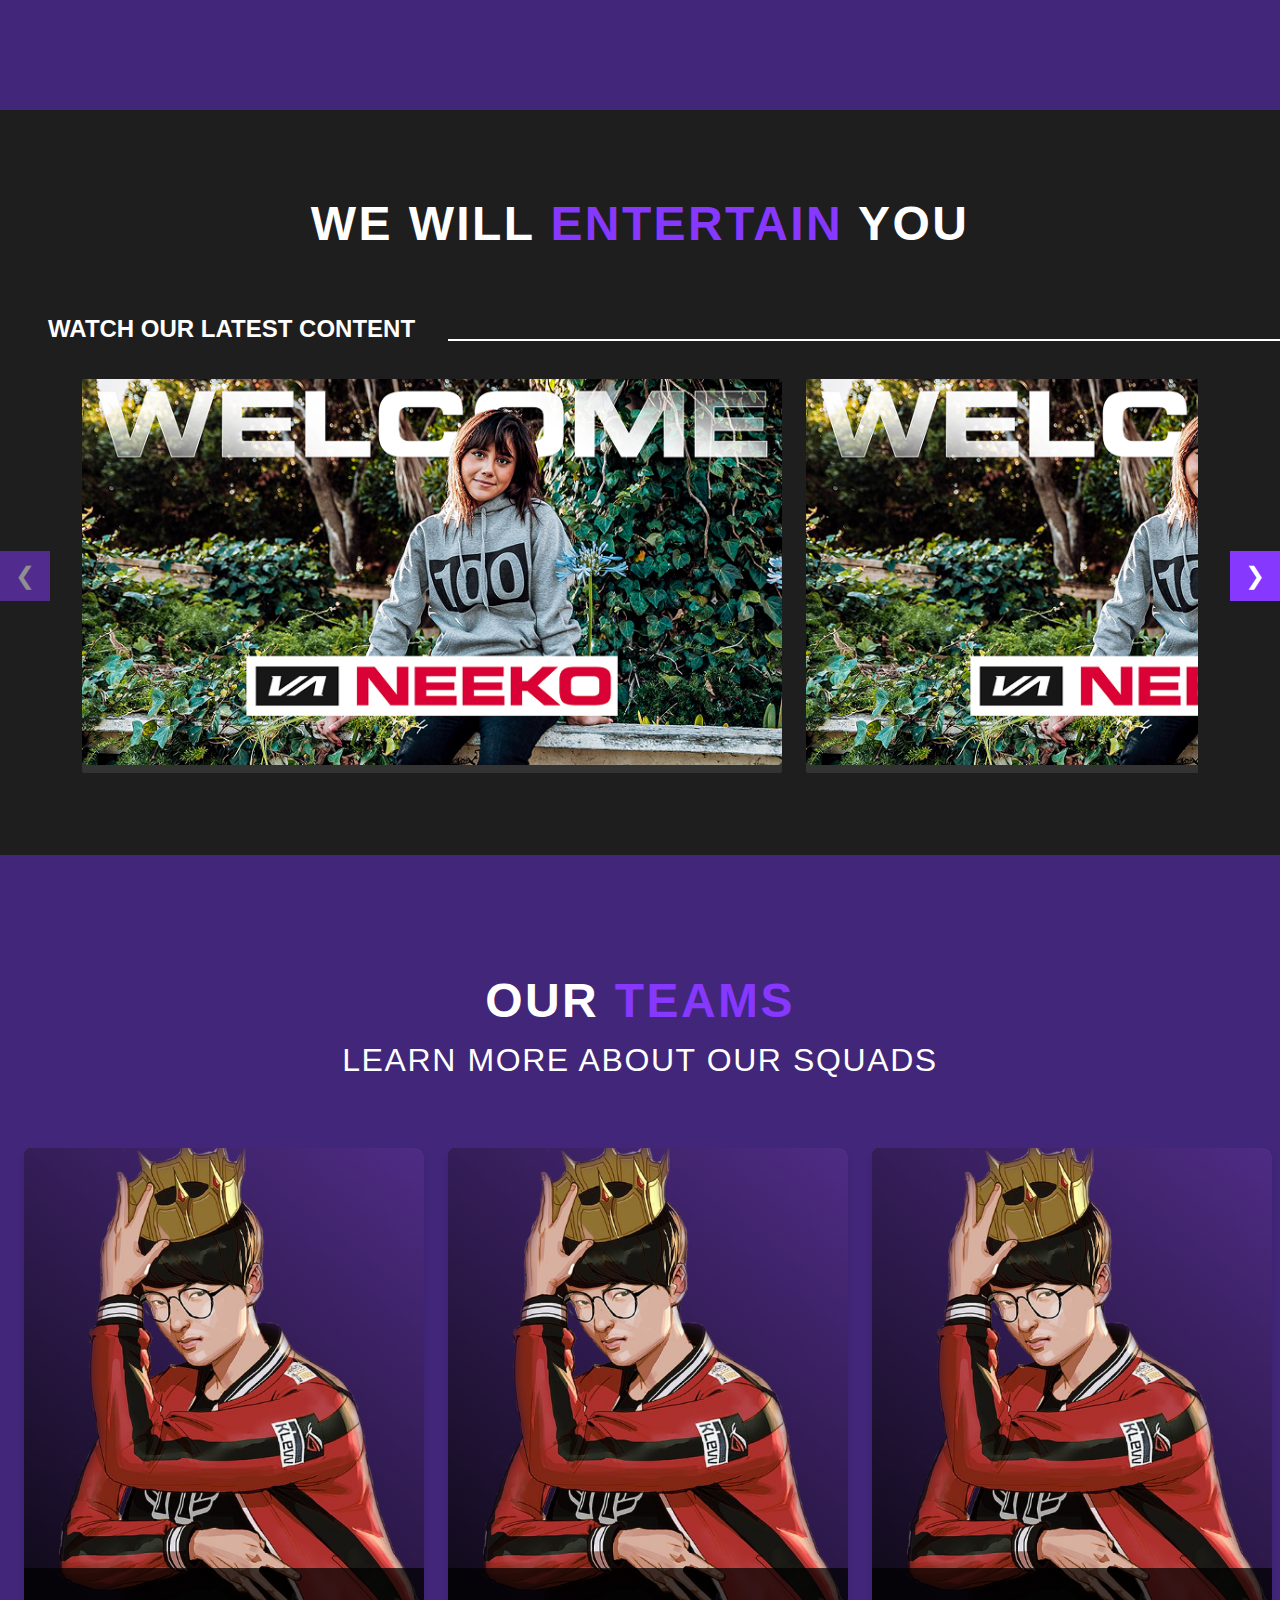
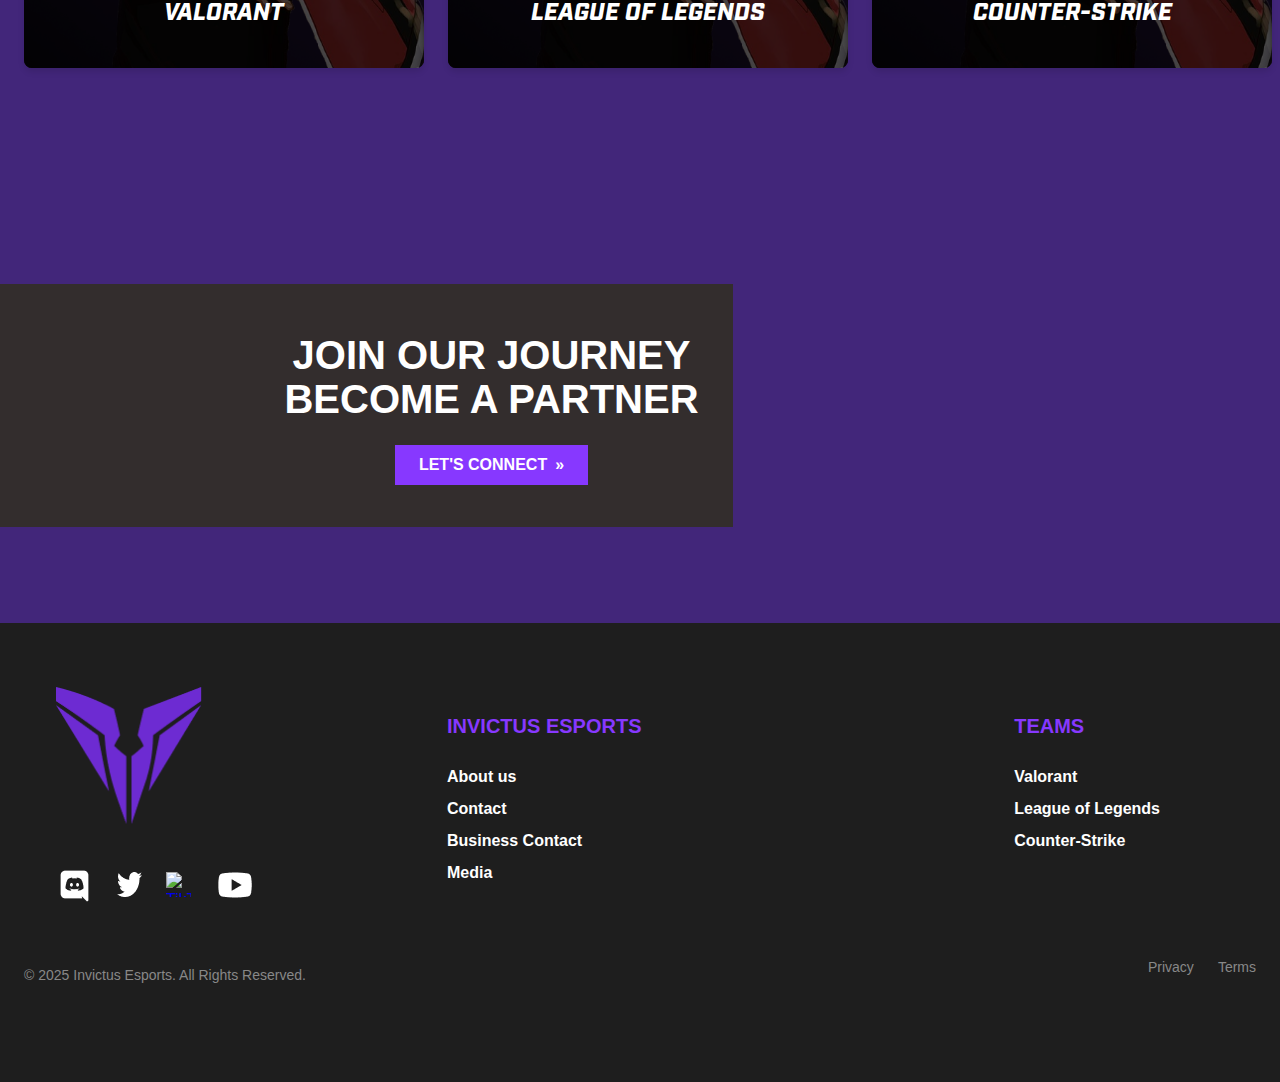
==== commit 7fd1fff1: "refactor: comprehensive overhaul of CSS and JS architecture" ====
--- a/src/pages/index.html
+++ b/src/pages/index.html
@@ -4,293 +4,289 @@
 <head>
     <meta charset="UTF-8">
     <meta name="viewport" content="width=device-width, initial-scale=1.0">
+    <meta name="description" content="Invictus Esports - Professional gaming organization featuring teams in Valorant, League of Legends, and Counter-Strike">
     <title>Invictus | Esports Organization</title>
-    <link rel="stylesheet" href="/src/css/variables.css">
-    <link rel="stylesheet" href="/src/css/styles.css">
-    <link rel="stylesheet" href="/src/css/home-styles.css">
+    <link rel="stylesheet" href="/src/css/main.css">
 </head>
 
 <body>
-
+    <!-- Keep navbar-info-bar at the top level, outside any wrappers -->
     <div class="navbar-info-bar"></div>
-
-    <div class="navbar-main" id="dynamic-navbar">
-        <!-- Navbar Left section -->
-        <div class="navbar-left">
-            <ul class="navlinks">
-                <li><a href="#" class="nav-link active">HOME</a></li>
-                <li><a href="#" class="nav-link">ESPORTS</a></li>
-                <li><a href="#" class="nav-link">ABOUT US</a></li>
-                <li><a href="#" class="nav-link">COMMUNITY</a></li> 
-            </ul>
-        </div>
     
-        <!-- Navbar Center section -->
-        <div class="navbar-center">
-            <a href="/" class="logo">
-                <!-- We'll swap between these two logos -->
-                <img src="/public/img/logo_img.png" class="logo-white" alt="Invictus Logo">
-                <img src="/public/img/logo_img_dark.png" class="logo-dark" alt="Invictus Logo Dark">
-            </a>
-        </div>
-    
-        <!-- Navbar Right section -->
-        <div class="navbar-right">
-            <ul class="navlinks">
-                <li><a href="#" class="nav-link">ACCOUNT</a></li>
-                <li><a href="#" class="nav-link">CART</a></li>
-                <li>
-                    <a href="#" class="nav-link reg-selector">
-                        INT
-                        <img src="/public/icons/arrow_menu_ICN.png" alt="Region Selector" class="dropdown-icon">
-                    </a>
-                </li>
-            </ul>
-        </div>
+    <div class="page-wrapper">
+        <!-- Navbar stays mostly the same, just wrapped in nav -->
+        <nav class="navbar-main" id="dynamic-navbar">
+            <!-- Navbar Left section -->
+            <div class="navbar-left">
+                <ul class="navlinks">
+                    <li><a href="/" class="nav-link active">HOME</a></li>
+                    <li><a href="/esports" class="nav-link">ESPORTS</a></li>
+                    <li><a href="/about" class="nav-link">ABOUT US</a></li>
+                    <li><a href="/community" class="nav-link">COMMUNITY</a></li> 
+                </ul>
+            </div>
+        
+            <!-- Navbar Center section -->
+            <div class="navbar-center">
+                <a href="/" class="logo">
+                    <!-- We'll swap between these two logos -->
+                    <img src="/public/img/logo_img.png" class="logo-white" alt="Invictus Logo">
+                    <img src="/public/img/logo_img_dark.png" class="logo-dark" alt="Invictus Logo Dark">
+                </a>
+            </div>
+        
+            <!-- Navbar Right section -->
+            <div class="navbar-right">
+                <ul class="navlinks">
+                    <li><a href="/account" class="nav-link">ACCOUNT</a></li>
+                    <li><a href="/cart" class="nav-link">CART</a></li>
+                    <li>
+                        <a href="#" class="nav-link reg-selector">
+                            INT
+                            <img src="/public/icons/arrow_menu_ICN.png" alt="Region Selector" class="dropdown-icon">
+                        </a>
+                    </li>
+                </ul>
+            </div>
+        </nav>
+        
+        <!-- Video Player Section - Now with more semantic markup -->
+        <section class="hero video-player-background">
+            <div class="video-container">
+                <video id="home-video" autoplay loop playsinline muted>
+                    <source src="/public/video/placeholder_vid.mp4" type="video/mp4">
+                </video>
+            </div>
+
+            <div class="video-overlay">
+                <div class="video-content">
+                    <h1 class="home-video-title">WE ARE INVICTUS</h1>
+                    <p class="home-video-subtitle">LEGENDS AREN'T BORN — THEY'RE MADE. RISE WITH US</p>
+                    <div class="home-video-buttons">
+                        <a href="#teams" class="btn btn-primary">JOIN US NOW</a>
+                        <a href="#events" class="btn btn-secondary">WATCH US LIVE</a>
+                    </div>
+                </div>
+            </div>
+
+            <div class="video-controls">
+                <button id="play-pause-btn" class="control-btn" aria-label="Play/Pause">
+                    <span class="pause-icon">❚❚</span>
+                    <span class="play-icon">▶</span>
+                </button>
+                <button id="mute-btn" class="control-btn" aria-label="Mute/Unmute">
+                    <span class="unmute-icon">🔊</span>
+                    <span class="mute-icon">🔇</span>
+                </button>
+            </div>
+        </section>
+        
+        <!-- Main Content Section - Using main element -->
+        <main id="main-content" class="main-content">
+            <!-- News - Upcoming match - Articles -->
+            <section class="article-cards-section">
+                <h2 class="section-title visually-hidden">Latest News</h2>
+                <div class="article-cards-container">
+                    <article class="article-card">
+                        <!-- Card content -->
+                    </article>
+
+                    <article class="article-card">
+                        <!-- Card content -->
+                    </article>
+
+                    <article class="article-card">
+                        <!-- Card content -->
+                    </article>
+                </div>
+            </section>
+
+            <!--Content Carousel - home page-->
+            <section id="content" class="content-carousel-section">
+                <div class="carousel-header">
+                    <h2 class="carousel-title">
+                        <span class="title-normal">WE WILL</span>
+                        <span class="title-accent">ENTERTAIN</span>
+                        <span class="title-normal">YOU</span>
+                    </h2>
+                    
+                    <div class="carousel-controls">
+                        <div class="carousel-text">WATCH OUR LATEST CONTENT</div>
+                        <a href="https://youtube.com/channel/your-channel-id" target="_blank" class="youtube-btn">WATCH ALL</a>
+                    </div>
+                </div>
+                
+                <div class="carousel-container">
+                    <button class="carousel-arrow prev-arrow" aria-label="Previous video">
+                        <span class="arrow-icon">❮</span>
+                    </button>
+                    
+                    <div class="carousel-wrap">
+                        <div class="carousel-track">
+                            <!-- Video card 1 -->
+                            <div class="video-card">
+                                <a href="https://youtube.com/watch?v=video-id-1" target="_blank" class="video-link">
+                                    <img src="/public/img/placeholder_thumb_img.png" alt="Video thumbnail" class="thumbnail-img">
+                                </a>
+                            </div>
+                            
+                            <!-- Video card 2 -->
+                            <div class="video-card">
+                                <a href="https://youtube.com/watch?v=video-id-2" target="_blank" class="video-link">
+                                    <img src="/public/img/placeholder_thumb_img.png" alt="Video thumbnail" class="thumbnail-img">
+                                </a>
+                            </div>
+                            
+                            <!-- Video card 3 -->
+                            <div class="video-card">
+                                <a href="https://youtube.com/watch?v=video-id-3" target="_blank" class="video-link">
+                                    <img src="/public/img/placeholder_thumb_img.png" alt="Video thumbnail" class="thumbnail-img">
+                                </a>
+                            </div>
+                            
+                            <!-- Additional hidden cards for carousel functionality -->
+                            <div class="video-card">
+                                <a href="https://youtube.com/watch?v=video-id-4" target="_blank" class="video-link">
+                                    <img src="/public/img/placeholder_thumb_img.png" alt="Video thumbnail" class="thumbnail-img">
+                                </a>
+                            </div>
+                            
+                            <div class="video-card">
+                                <a href="https://youtube.com/watch?v=video-id-5" target="_blank" class="video-link">
+                                    <img src="/public/img/placeholder_thumb_img.png" alt="Video thumbnail" class="thumbnail-img">
+                                </a>
+                            </div>
+
+                            <div class="video-card">
+                                <a href="https://youtube.com/watch?v=video-id-6" target="_blank" class="video-link">
+                                    <img src="/public/img/placeholder_thumb_img.png" alt="Video thumbnail" class="thumbnail-img">
+                                </a>
+                            </div>
+
+                            <div class="video-card">
+                                <a href="https://youtube.com/watch?v=video-id-7" target="_blank" class="video-link">
+                                    <img src="/public/img/placeholder_thumb_img.png" alt="Video thumbnail" class="thumbnail-img">
+                                </a>
+                            </div>
+                        </div>
+                    </div>
+                    
+                    <button class="carousel-arrow next-arrow" aria-label="Next video">
+                        <span class="arrow-icon">❯</span>
+                    </button>
+                </div>
+            </section>
+           
+            <!--Our teams section-->
+            <section id="teams" class="teams-section">
+                <!--Teams Header-->
+                <div class="section-header">
+                    <h2 class="section-title">OUR <span class="title-accent">TEAMS</span></h2>
+                    <p class="section-subtitle">LEARN MORE ABOUT OUR SQUADS</p>
+                </div>
+            
+                <!--Teams Container-->
+                <div class="teams-container">
+                    <!--Teams Card for team 1-->
+                    <article class="team-card">
+                        <img src="/public/img/team_card_img.png" alt="Valorant Team" class="team-img">
+                        <div class="team-link-container">
+                            <a href="/teams/valorant" class="team-link">VALORANT</a>
+                        </div>
+                    </article>
+                    
+                    <!-- Team Card 2 -->
+                    <article class="team-card">
+                        <img src="/public/img/team_card_img.png" alt="League of Legends Team" class="team-img">
+                        <div class="team-link-container">
+                            <a href="/teams/lol" class="team-link">LEAGUE OF LEGENDS</a>
+                        </div>
+                    </article>
+                    
+                    <!-- Team Card 3 -->
+                    <article class="team-card">
+                        <img src="/public/img/team_card_img.png" alt="Counter-Strike Team" class="team-img">
+                        <div class="team-link-container">
+                            <a href="/teams/cs" class="team-link">COUNTER-STRIKE</a>
+                        </div>
+                    </article>
+                </div>
+            </section>
+
+            <!--CTA Section-->
+            <div class="cta-div">
+                <section class="cta-section">
+                    <div class="cta-container">
+                        <div class="cta-content">
+                            <h2 class="cta-title">JOIN OUR JOURNEY<br>BECOME A PARTNER</h2>
+                            <a href="/contact" class="cta-btn">LET'S CONNECT <span class="cta-arrow-icon">»</span></a>
+                        </div>
+                    </div>
+                </section>
+            </div>
+        </main>
+
+        <!-- Footer Section - now using footer element properly -->
+        <footer class="footer">
+            <div class="footer-container">
+                <!--Logo and Social media-->
+                <div class="footer-logo">
+                    <img src="/public/img/Logo_Icon_img.png" alt="Invictus Logo Icon">
+                    <div class="social-icons">
+                        <a href="https://discord.gg/invictus" target="_blank" class="social-icon discord">
+                            <img src="/public/icons/discord_icn.png" alt="Discord">
+                        </a>
+
+                        <a href="https://x.com/InvictusHQ_" target="_blank" class="social-icon twitter">
+                            <img src="/public/icons/twitter_icn.png" alt="Twitter">
+                        </a>
+
+                        <a href="https://tiktok.com/@invictus" target="_blank" class="social-icon tiktok">
+                            <img src="/public/icons/tiktok_icn.png" alt="TikTok">
+                        </a>
+
+                        <a href="https://youtube.com/invictus" target="_blank" class="social-icon youtube">
+                            <img src="/public/icons/youtube_icn.png" alt="YouTube">
+                        </a>
+                    </div>
+                </div>
+
+                <!-- Links Column 1 -->
+                <nav class="footer-links">
+                    <h3 class="footer-heading">INVICTUS ESPORTS</h3>
+                    <ul>
+                        <li><a href="/about">About us</a></li>
+                        <li><a href="/contact">Contact</a></li>
+                        <li><a href="/business">Business Contact</a></li>
+                        <li><a href="/media">Media</a></li>
+                    </ul>
+                </nav>
+        
+                <!-- Links Column 2 -->
+                <nav class="footer-links">
+                    <h3 class="footer-heading">TEAMS</h3>
+                    <ul>
+                        <li><a href="/teams/valorant">Valorant</a></li>
+                        <li><a href="/teams/lol">League of Legends</a></li>
+                        <li><a href="/teams/cs">Counter-Strike</a></li>
+                    </ul>
+                </nav>
+            </div>
+            
+            <!-- Copyright Section -->
+            <div class="footer-bottom">
+                <div class="footer-bottom-content">
+                    <p class="copyright">© 2025 Invictus Esports. All Rights Reserved.</p>
+                    <div class="footer-legal-links">
+                        <a href="/privacy" class="legal-link">Privacy</a>
+                        <a href="/terms" class="legal-link">Terms</a>
+                    </div>
+                </div>
+            </div>
+        </footer>
     </div>
-    
-    <!-- Video Player Section -->
-    <div class="video-player-background">
-
-        <div class="video-container">
-            <video id="home-video" autoplay loop playsinline muted>
-                <source src="/public/video/placeholder_vid.mp4" type="video/mp4">
-            </video>
-        </div>
-
-        <div class="video-overlay">
-            <div class="video-content">
-                <h1 class="home-video-title">WE ARE INVICTUS</h1>
-                <div class="home-video-subtitle">LEGENDS AREN'T BORN — THEY'RE MADE. RISE WITH US</div>
-                <div class="home-video-buttons">
-                    <a href="#teams" class="btn btn-primary">JOIN US NOW</a>
-                    <a href="#events" class="btn btn-secondary">WATCH US LIVE</a>
-                </div>
-            </div>
-        </div>
-
-        <div class="video-controls">
-            <button id="play-pause-btn" class="control-btn" aria-label="Play/Pause">
-                <span class="pause-icon">❚❚</span>
-                <span class="play-icon">▶</span>
-            </button>
-            <button id="mute-btn" class="control-btn" aria-label="Mute/Unmute">
-                <span class="unmute-icon">🔊</span>
-                <span class="mute-icon">🔇</span>
-            </button>
-        </div>
-        
-    </div>
-    
-    <!-- Main Content Section -->
-    <div class="main-content">
-        <!-- News - Upcoming match - Articles -->
-        <div class="article-cards-section">
-            <div class="article-cards-container">
-
-            <div class="article-card">
-
-            </div>
-
-            <div class="article-card">
-                
-            </div>
-
-            <div class="article-card">
-                
-            </div>
-
-
-            </div>
-        </div>
-
-        <!--Content Carousel - home page-->
-        <section class="content-carousel-section">
-            <div class="carousel-header">
-                <h2 class="carousel-title">
-                    <span class="title-normal">WE WILL</span>
-                    <span class="title-accent">ENTERTAIN</span>
-                    <span class="title-normal">YOU</span>
-                </h2>
-                
-                <div class="carousel-controls">
-                    <div class="carousel-text">WATCH OUR LATEST CONTENT</div>
-                    <a href="https://youtube.com/channel/your-channel-id" target="_blank" class="youtube-btn">WATCH ALL</a>
-                </div>
-            </div>
-            
-            <div class="carousel-container">
-                <button class="carousel-arrow prev-arrow">
-                    <span class="arrow-icon">❮</span>
-                </button>
-                
-                <div class="carousel-wrap">
-                    <div class="carousel-track">
-                        <!-- Video card 1 -->
-                        <div class="video-card">
-                            <a href="https://youtube.com/watch?v=video-id-1" target="_blank" class="video-link">
-                                <img src="/public/img/placeholder_thumb_img.png" alt="Video thumbnail" class="thumbnail-img">
-                            </a>
-                        </div>
-                        
-                        <!-- Video card 2 -->
-                        <div class="video-card">
-                            <a href="https://youtube.com/watch?v=video-id-2" target="_blank" class="video-link">
-                                <img src="/public/img/placeholder_thumb_img.png" alt="Video thumbnail" class="thumbnail-img">
-                            </a>
-                        </div>
-                        
-                        <!-- Video card 3 -->
-                        <div class="video-card">
-                            <a href="https://youtube.com/watch?v=video-id-3" target="_blank" class="video-link">
-                                <img src="/public/img/placeholder_thumb_img.png" alt="Video thumbnail" class="thumbnail-img">
-                            </a>
-                        </div>
-                        
-                        <!-- Additional hidden cards for carousel functionality -->
-                        <div class="video-card">
-                            <a href="https://youtube.com/watch?v=video-id-4" target="_blank" class="video-link">
-                                <img src="/public/img/placeholder_thumb_img.png" alt="Video thumbnail" class="thumbnail-img">
-                            </a>
-                        </div>
-                        
-                        <div class="video-card">
-                            <a href="https://youtube.com/watch?v=video-id-5" target="_blank" class="video-link">
-                                <img src="/public/img/placeholder_thumb_img.png" alt="Video thumbnail" class="thumbnail-img">
-                            </a>
-                        </div>
-
-                        <div class="video-card">
-                            <a href="https://youtube.com/watch?v=video-id-5" target="_blank" class="video-link">
-                                <img src="/public/img/placeholder_thumb_img.png" alt="Video thumbnail" class="thumbnail-img">
-                            </a>
-                        </div>
-
-                        <div class="video-card">
-                            <a href="https://youtube.com/watch?v=video-id-5" target="_blank" class="video-link">
-                                <img src="/public/img/placeholder_thumb_img.png" alt="Video thumbnail" class="thumbnail-img">
-                            </a>
-                        </div>
-
-                    </div>
-                </div>
-                
-                <button class="carousel-arrow next-arrow">
-                    <span class="arrow-icon">❯</span>
-                </button>
-            </div>
-        </section>
-       
-
-        <!--Our teams section of the Menu page-->
-        <section class="teams-section">
-            <!--Teams Header-->
-            <div class="section-header">
-                <h2 class="section-title">OUR <span class="title-accent">TEAMS</span></h2>
-                <div class="section-subtitle">LEARN MORE ABOUT OUR SQUADS</div>
-            </div>
-        
-            <!--Teams Container-->
-            <div class="teams-container">
-                <!--Teams Card for team 1-->
-                <div class="team-card">
-                    <img src="/public/img/team_card_img.png" alt="Valorant Team" class="team-img">
-                    <div class="team-link-container">
-                        <a href="#" class="team-link">VALORANT</a>
-                    </div>
-                </div>
-                
-                <!-- Team Card 2 -->
-                <div class="team-card">
-                    <img src="/public/img/team_card_img.png" alt="League of Legends Team" class="team-img">
-                    <div class="team-link-container">
-                        <a href="#" class="team-link">LEAGUE OF LEGENDS</a>
-                    </div>
-                </div>
-                
-                <!-- Team Card 3 -->
-                <div class="team-card">
-                    <img src="/public/img/team_card_img.png" alt="Counter-Strike Team" class="team-img">
-                    <div class="team-link-container">
-                        <a href="#" class="team-link">COUNTER-STRIKE</a>
-                    </div>
-                </div>
-            </div>
-        </section>
-
-        <!--CTA Section-->
-        <div class="cta-div">
-            <section class="cta-section">
-                <div class="cta-container">
-                    <div class="cta-content">
-                        <h2 class="cta-title">JOIN OUR JOURNEY<br>BECOME A PARTNER</h2>
-                        <a href="/contact" class="cta-btn">LET'S CONNECT <span class="cta-arrow-icon">»</span></a>
-                    </div>
-                </div>
-            </section>
-        </div>
-    </div>
-
-    <!-- Footer Section - OUTSIDE of main-content -->
-    <footer class="footer">
-        <div class="footer-container">
-            <!--Logo and Social media-->
-            <div class="footer-logo">
-                <img src="/public/img/Logo_Icon_img.png" alt="Invictus Logo Icon">
-                <div class="social-icons">
-                    <a href="https://discord.gg/invictus" target="_blank" class="social-icon discord">
-                        <img src="/public/icons/discord_icn.png" alt="Discord">
-                    </a>
-
-                    <a href="https://x.com/InvictusHQ_" target="_blank" class="social-icon twitter">
-                        <img src="/public/icons/twitter_icn.png" alt="Twitter">
-                    </a>
-
-                    <a href="https://tiktok.com/@invictus" target="_blank" class="social-icon tiktok">
-                        <img src="/public/icons/tiktok_icn.png" alt="TikTok">
-                    </a>
-
-                    <a href="https://youtube.com/invictus" target="_blank" class="social-icon youtube">
-                        <img src="/public/icons/youtube_icn.png" alt="YouTube">
-                    </a>
-                </div>
-            </div>
-
-            <!-- Links Column 1 -->
-            <div class="footer-links">
-                <h3 class="footer-heading">INVICTUS ESPORTS</h3>
-                <ul>
-                    <li><a href="/about">About us</a></li>
-                    <li><a href="/contact">Contact</a></li>
-                    <li><a href="/business">Business Contact</a></li>
-                    <li><a href="/media">Media</a></li>
-                </ul>
-            </div>
-    
-            <!-- Links Column 2 -->
-            <div class="footer-links">
-                <h3 class="footer-heading">TEAMS</h3>
-                <ul>
-                    <li><a href="/teams/valorant">Valorant</a></li>
-                    <li><a href="/teams/lol">League of Legends</a></li>
-                    <li><a href="/teams/cs">Counter-Strike</a></li>
-                </ul>
-            </div>
-        </div>
-        
-        <!-- Copyright Section -->
-        <div class="footer-bottom">
-            <div class="footer-bottom-content">
-                <p class="copyright">© 2025 Invictus Esports. All Rights Reserved.</p>
-                <div class="footer-legal-links">
-                    <a href="/privacy" class="legal-link">Privacy</a>
-                    <a href="/terms" class="legal-link">Terms</a>
-                </div>
-            </div>
-        </div>
-    </footer>
-
-    <script src="/src/js/main.js"></script>
+
+    <script type="module" src="/src/js/main.js"></script>
 </body>
 
 </html>--- a/src/css/main.css
+++ b/src/css/main.css
@@ -0,0 +1,22 @@
+/* ===========================================
+   INVICTUS ESPORTS - MAIN CSS
+   =========================================== */
+
+/* Base styles and design tokens */
+@import url("variables.css");
+
+/* Component styles */
+@import url("components/navbar.css");
+@import 'components/video-hero.css';
+@import 'components/content-carousel.css';
+@import 'components/teams-section.css';
+@import 'components/cta-section.css';
+@import 'components/footer.css'; 
+@import 'components/article-cards.css';
+
+
+/* General styles (will gradually extract components from here) */
+@import url("styles.css");
+
+/* Page-specific styles */
+@import url("home-styles.css");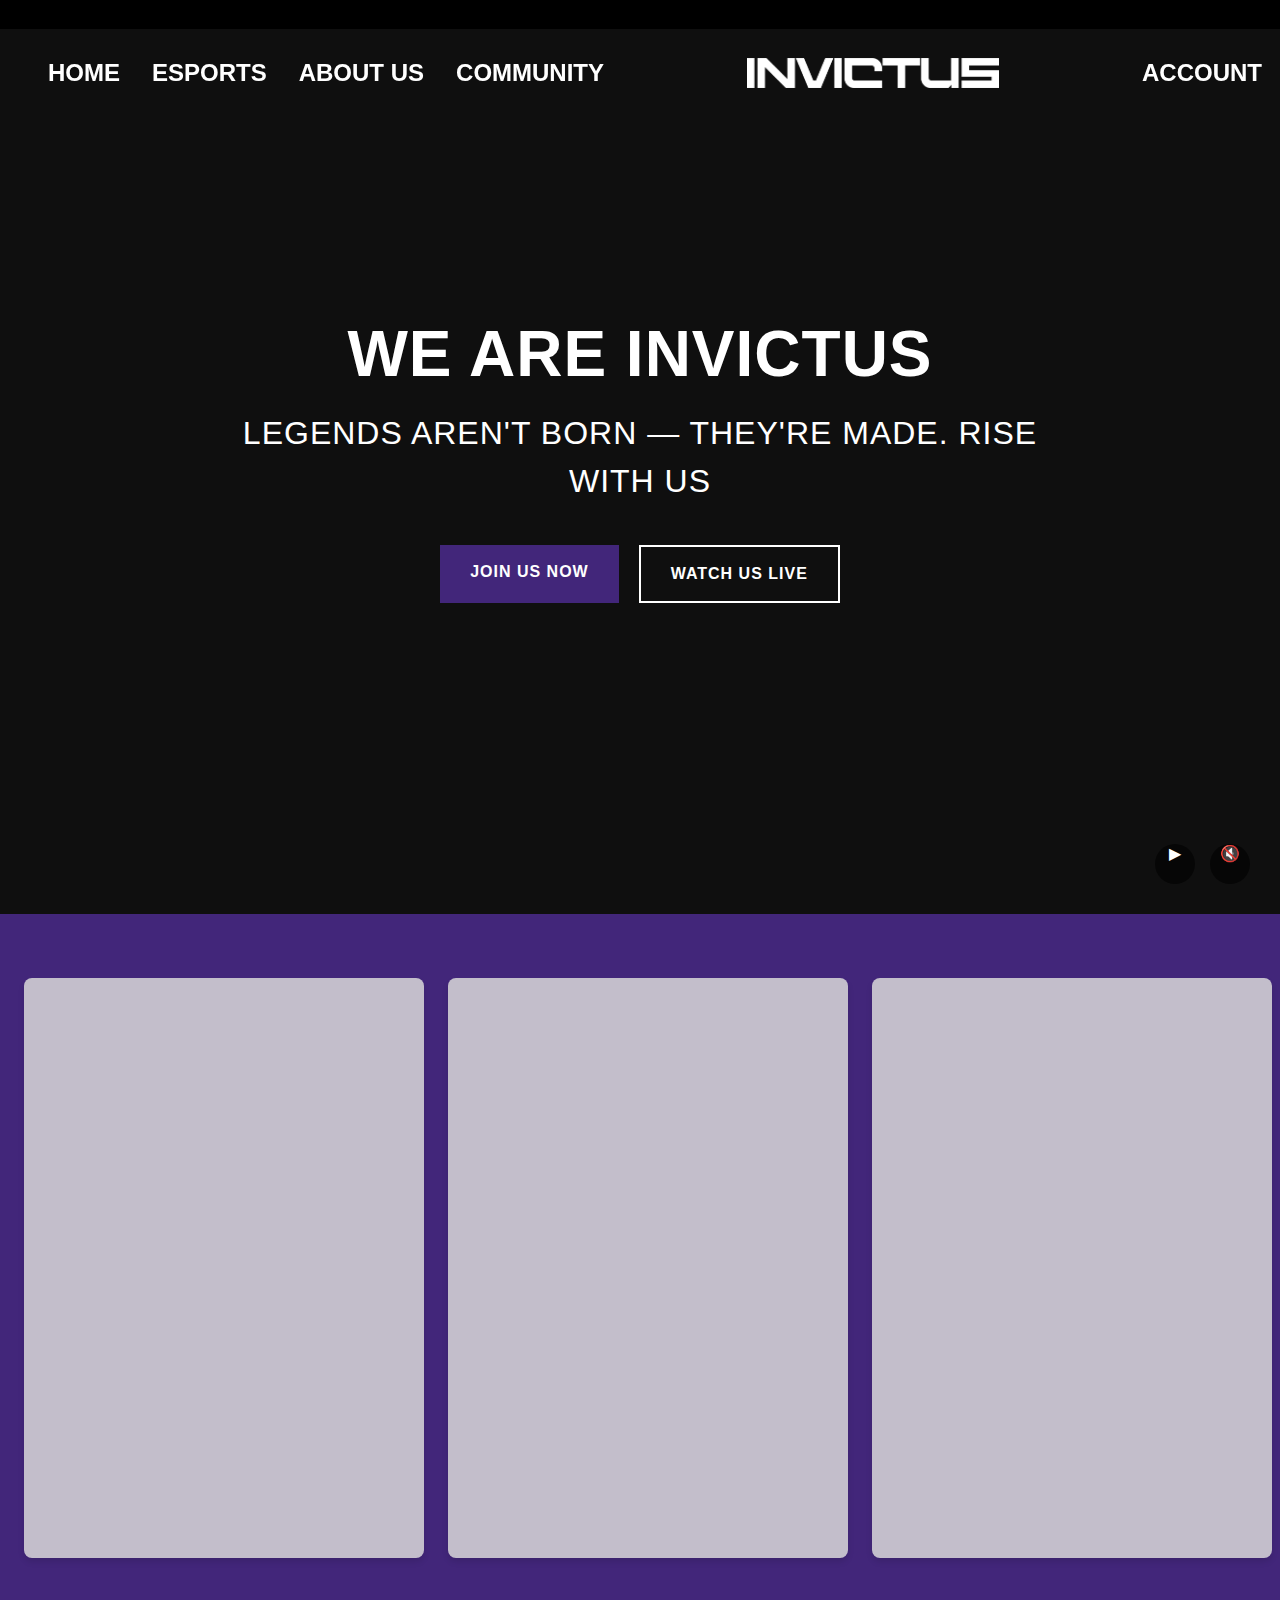
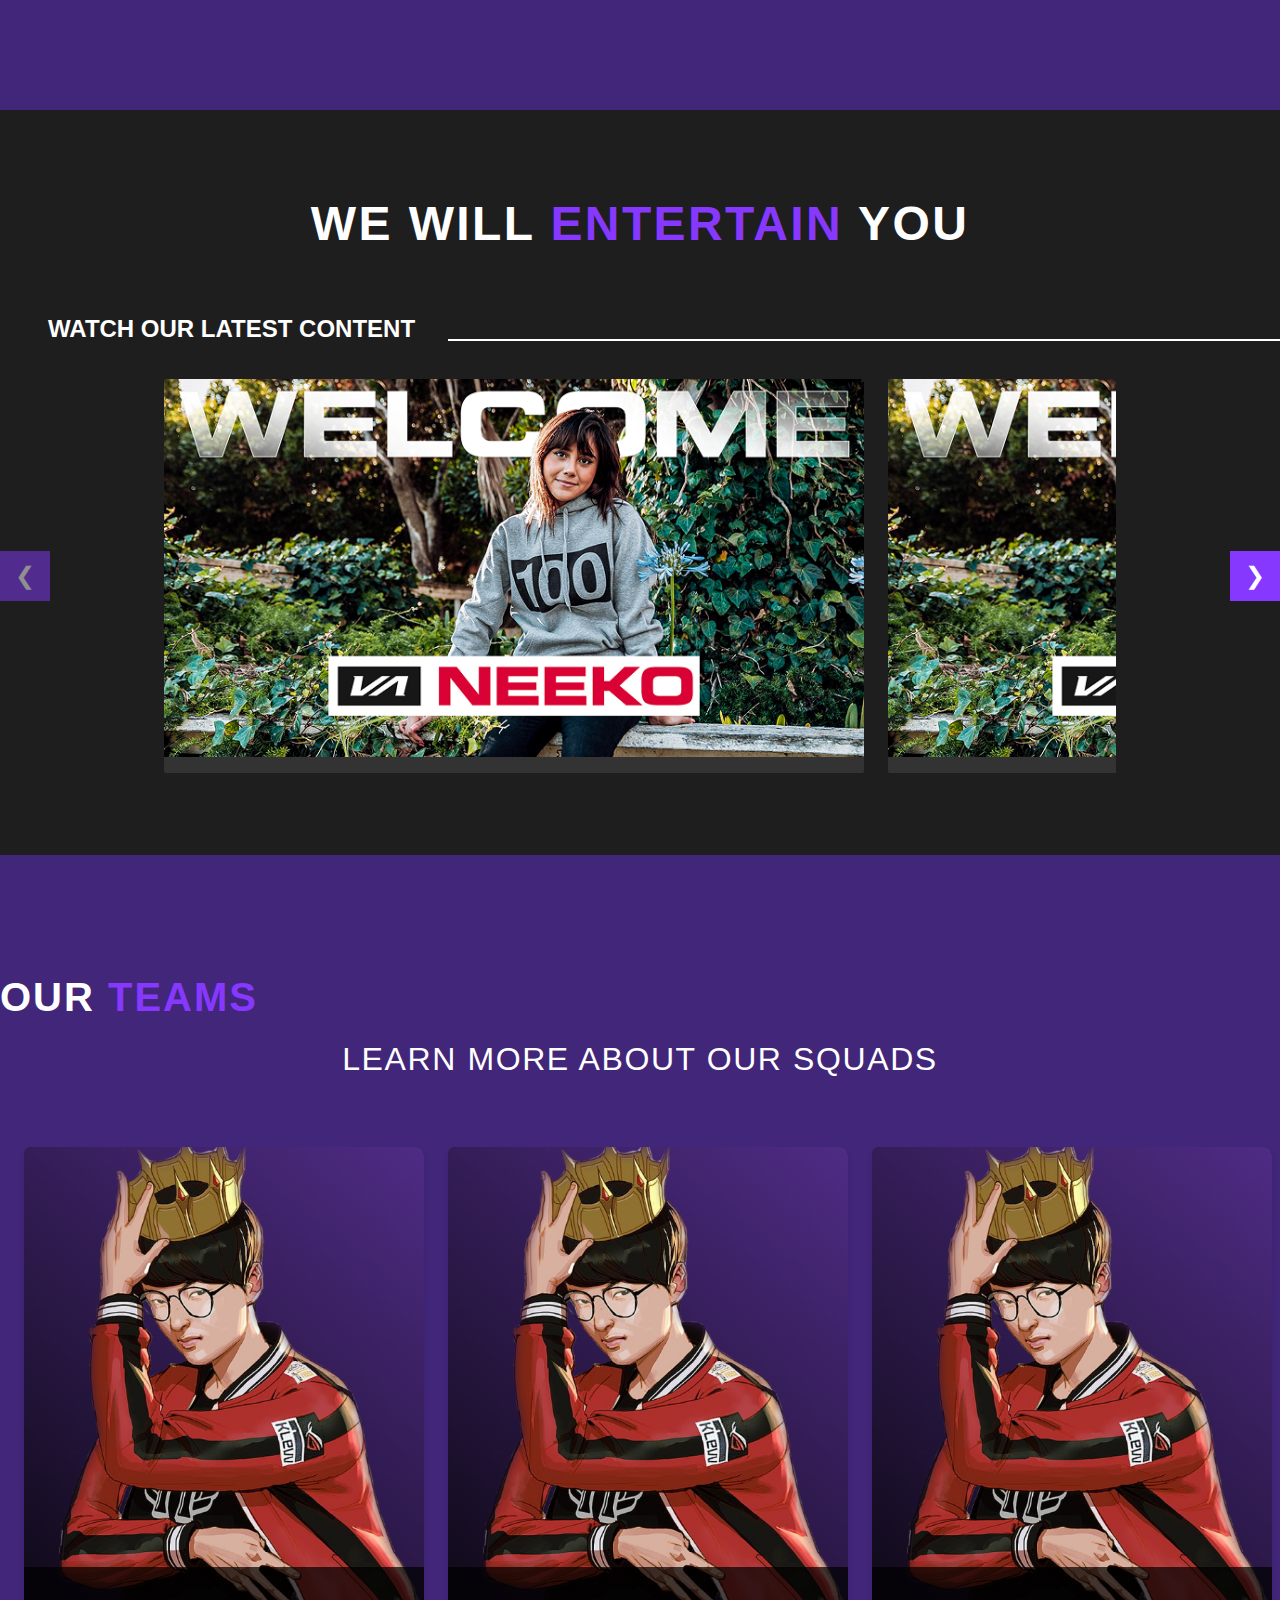
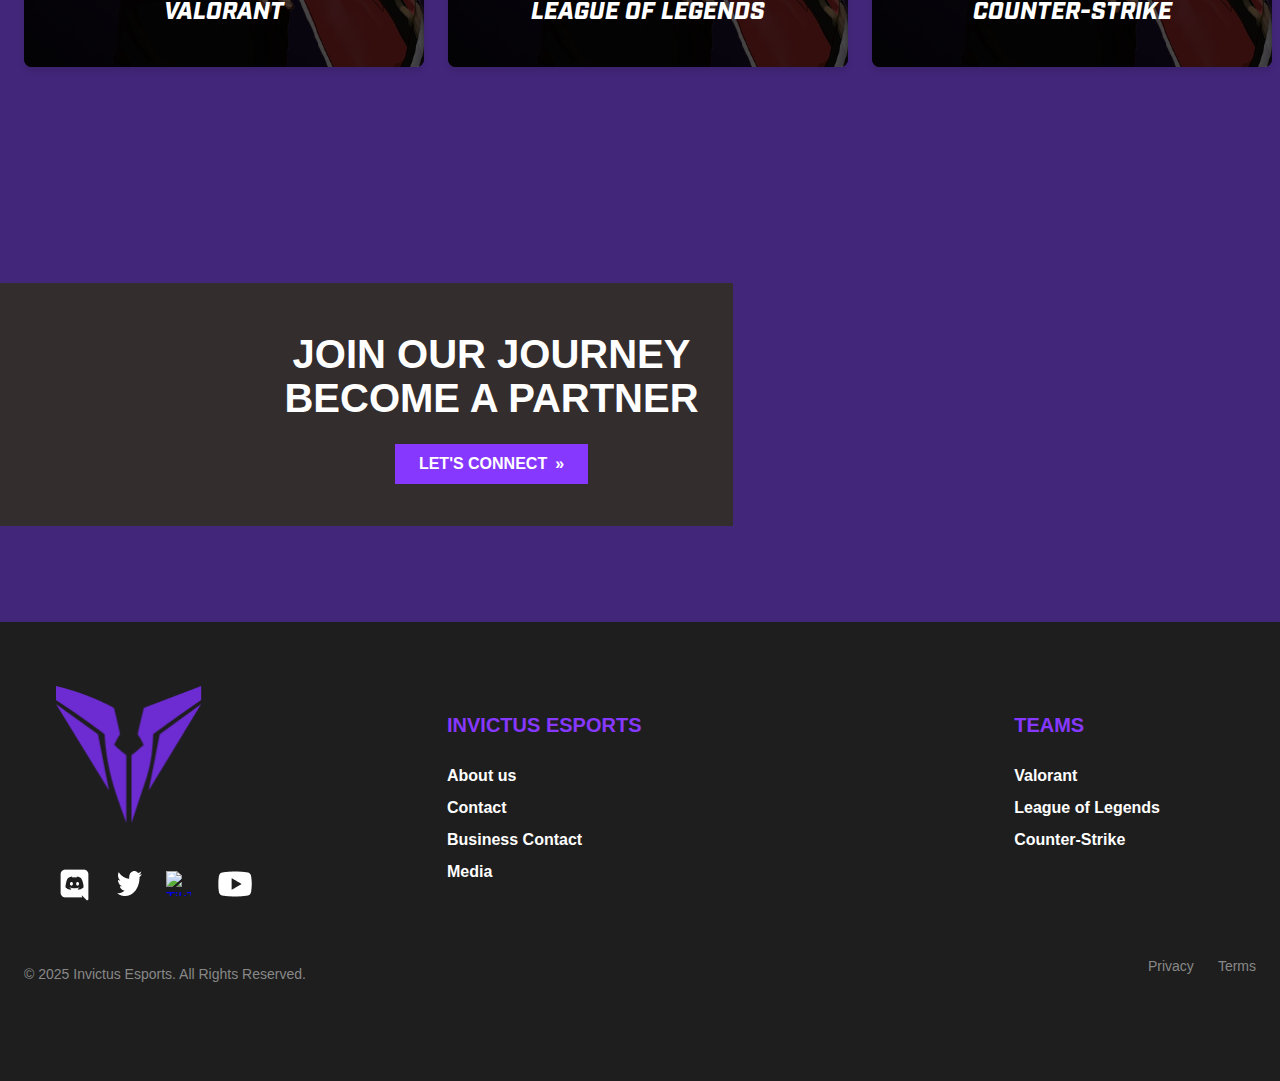
==== commit a056bc0b: "git commit -m "Fix video, carousel, and navigation issues; add Esports Teams page" ====
--- a/src/pages/index.html
+++ b/src/pages/index.html
@@ -19,16 +19,25 @@
             <!-- Navbar Left section -->
             <div class="navbar-left">
                 <ul class="navlinks">
-                    <li><a href="/" class="nav-link active">HOME</a></li>
-                    <li><a href="/esports" class="nav-link">ESPORTS</a></li>
-                    <li><a href="/about" class="nav-link">ABOUT US</a></li>
-                    <li><a href="/community" class="nav-link">COMMUNITY</a></li> 
+                  <li><a href="/index.html" class="nav-link">HOME</a></li>
+                  <li class="dropdown">
+                    <!-- Use a span instead of a link to prevent navigation -->
+                    <span class="nav-link dropdown-toggle">ESPORTS</span>
+                    <div class="dropdown-menu">
+                      <ul class="dropdown-list">
+                        <li><a href="/src/pages/esport-schedule.html" class="dropdown-link">MATCH SCHEDULE</a></li>
+                        <li><a href="/src/pages/esport-our-teams.html" class="dropdown-link">OUR TEAMS</a></li>
+                      </ul>
+                    </div>
+                  </li>
+                  <li><a href="/src/pages/about.html" class="nav-link">ABOUT US</a></li>
+                  <li><a href="/src/pages/community.html" class="nav-link">COMMUNITY</a></li>
                 </ul>
-            </div>
-        
+              </div>
+            
             <!-- Navbar Center section -->
             <div class="navbar-center">
-                <a href="/" class="logo">
+                <a href="/index.html" class="logo">
                     <!-- We'll swap between these two logos -->
                     <img src="/public/img/logo_img.png" class="logo-white" alt="Invictus Logo">
                     <img src="/public/img/logo_img_dark.png" class="logo-dark" alt="Invictus Logo Dark">
@@ -286,7 +295,9 @@
         </footer>
     </div>
 
+
+    <script type="module" src="/src/js/utils/dropdown-fix.js"></script>
     <script type="module" src="/src/js/main.js"></script>
+
 </body>
-
 </html>--- a/src/css/main.css
+++ b/src/css/main.css
@@ -13,10 +13,13 @@
 @import 'components/cta-section.css';
 @import 'components/footer.css'; 
 @import 'components/article-cards.css';
+@import 'components/timeline-carousel.css';
 
 
 /* General styles (will gradually extract components from here) */
 @import url("styles.css");
 
 /* Page-specific styles */
-@import url("home-styles.css");+@import 'pages/home-styles.css';
+@import 'pages/esports-our-teams.css';
+@import 'pages/about-us.css';
